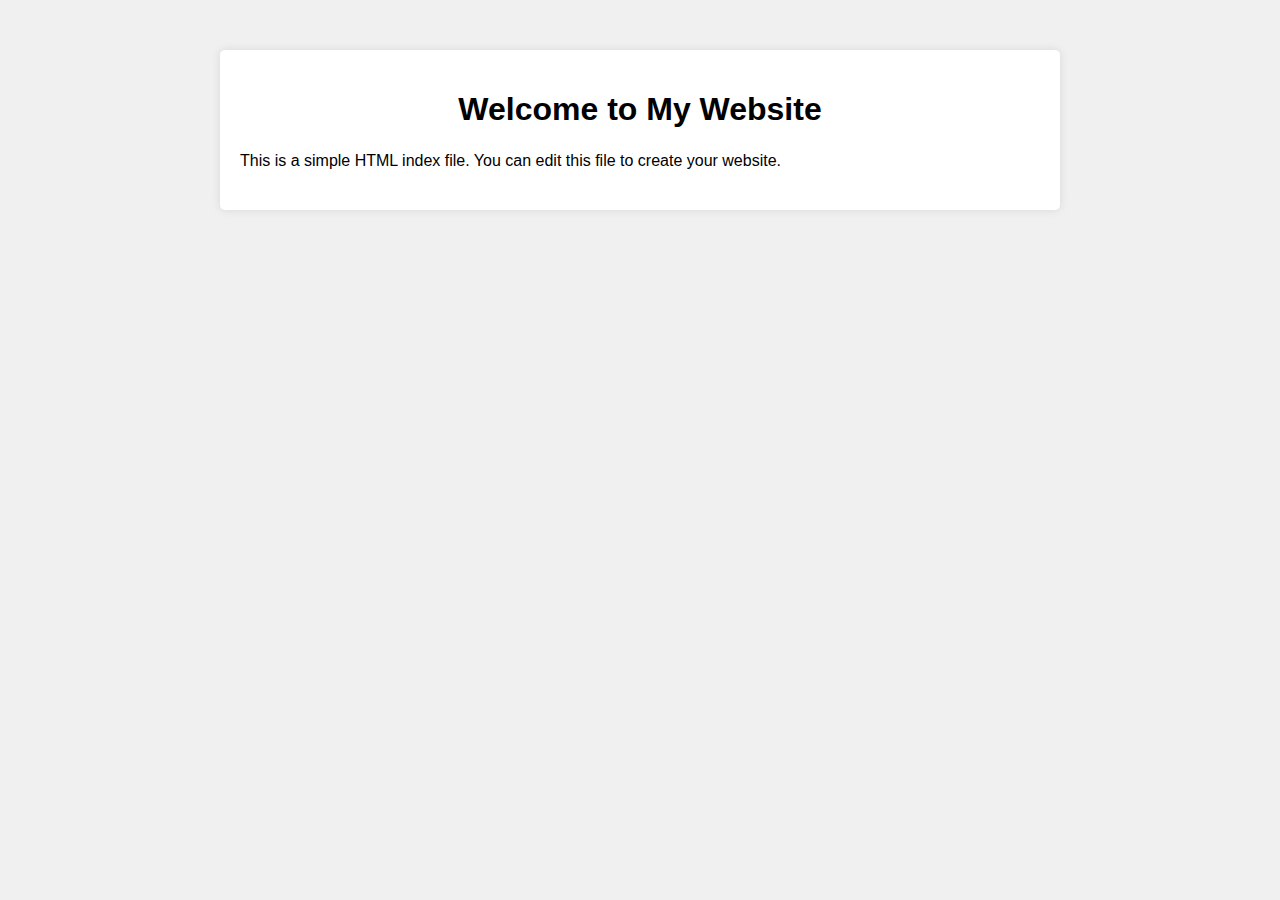
==== index.html @ 4ea258f5 "Create index.html" ====
<!DOCTYPE html>
<html lang="en">
<head>
    <meta charset="UTF-8">
    <meta name="viewport" content="width=device-width, initial-scale=1.0">
    <title>My Website</title>
    <style>
        /* You can add your CSS styles here */
        body {
            font-family: Arial, sans-serif;
            margin: 0;
            padding: 0;
            background-color: #f0f0f0;
        }
        .container {
            max-width: 800px;
            margin: 0 auto;
            padding: 20px;
            background-color: #fff;
            box-shadow: 0 0 10px rgba(0, 0, 0, 0.1);
            border-radius: 5px;
            margin-top: 50px;
        }
        h1 {
            text-align: center;
            margin-bottom: 20px;
        }
        p {
            line-height: 1.6;
        }
    </style>
</head>
<body>

<div class="container">
    <h1>Welcome to My Website</h1>
    <p>This is a simple HTML index file. You can edit this file to create your website.</p>
</div>

</body>
</html>
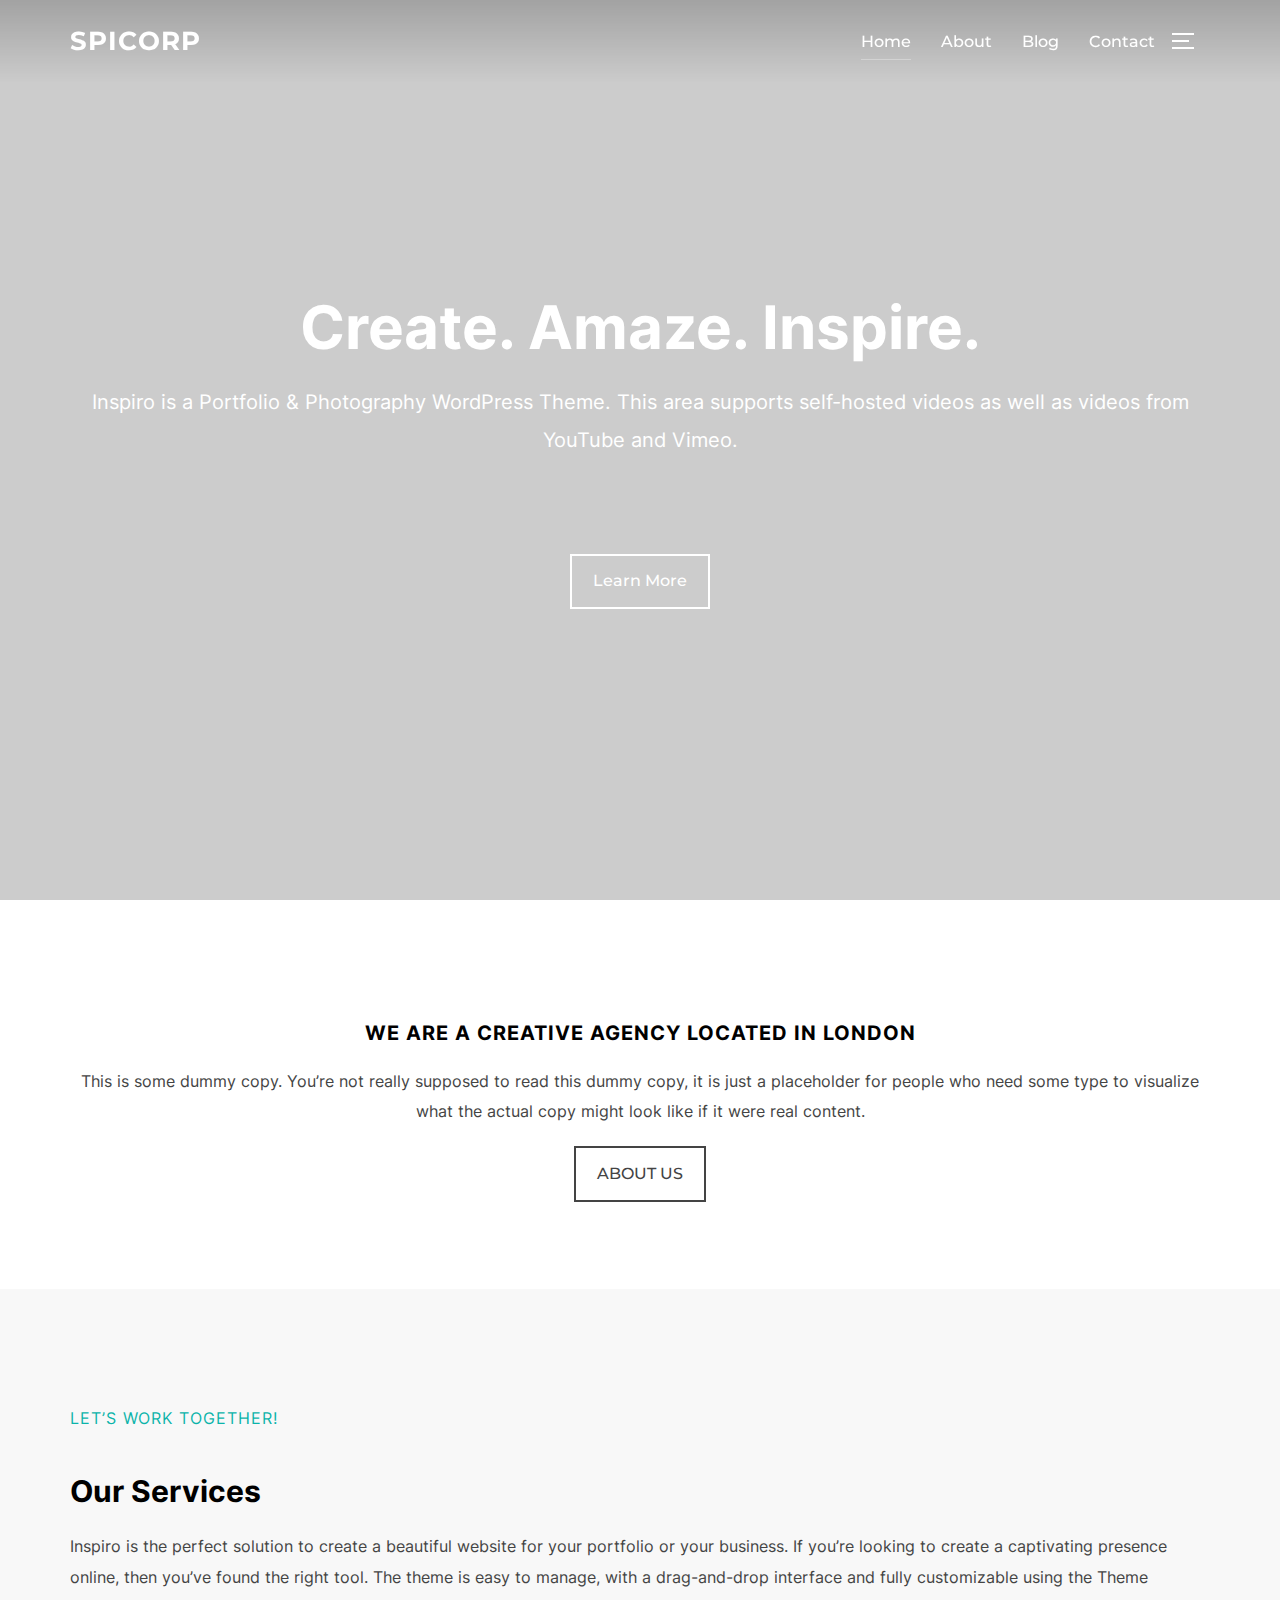
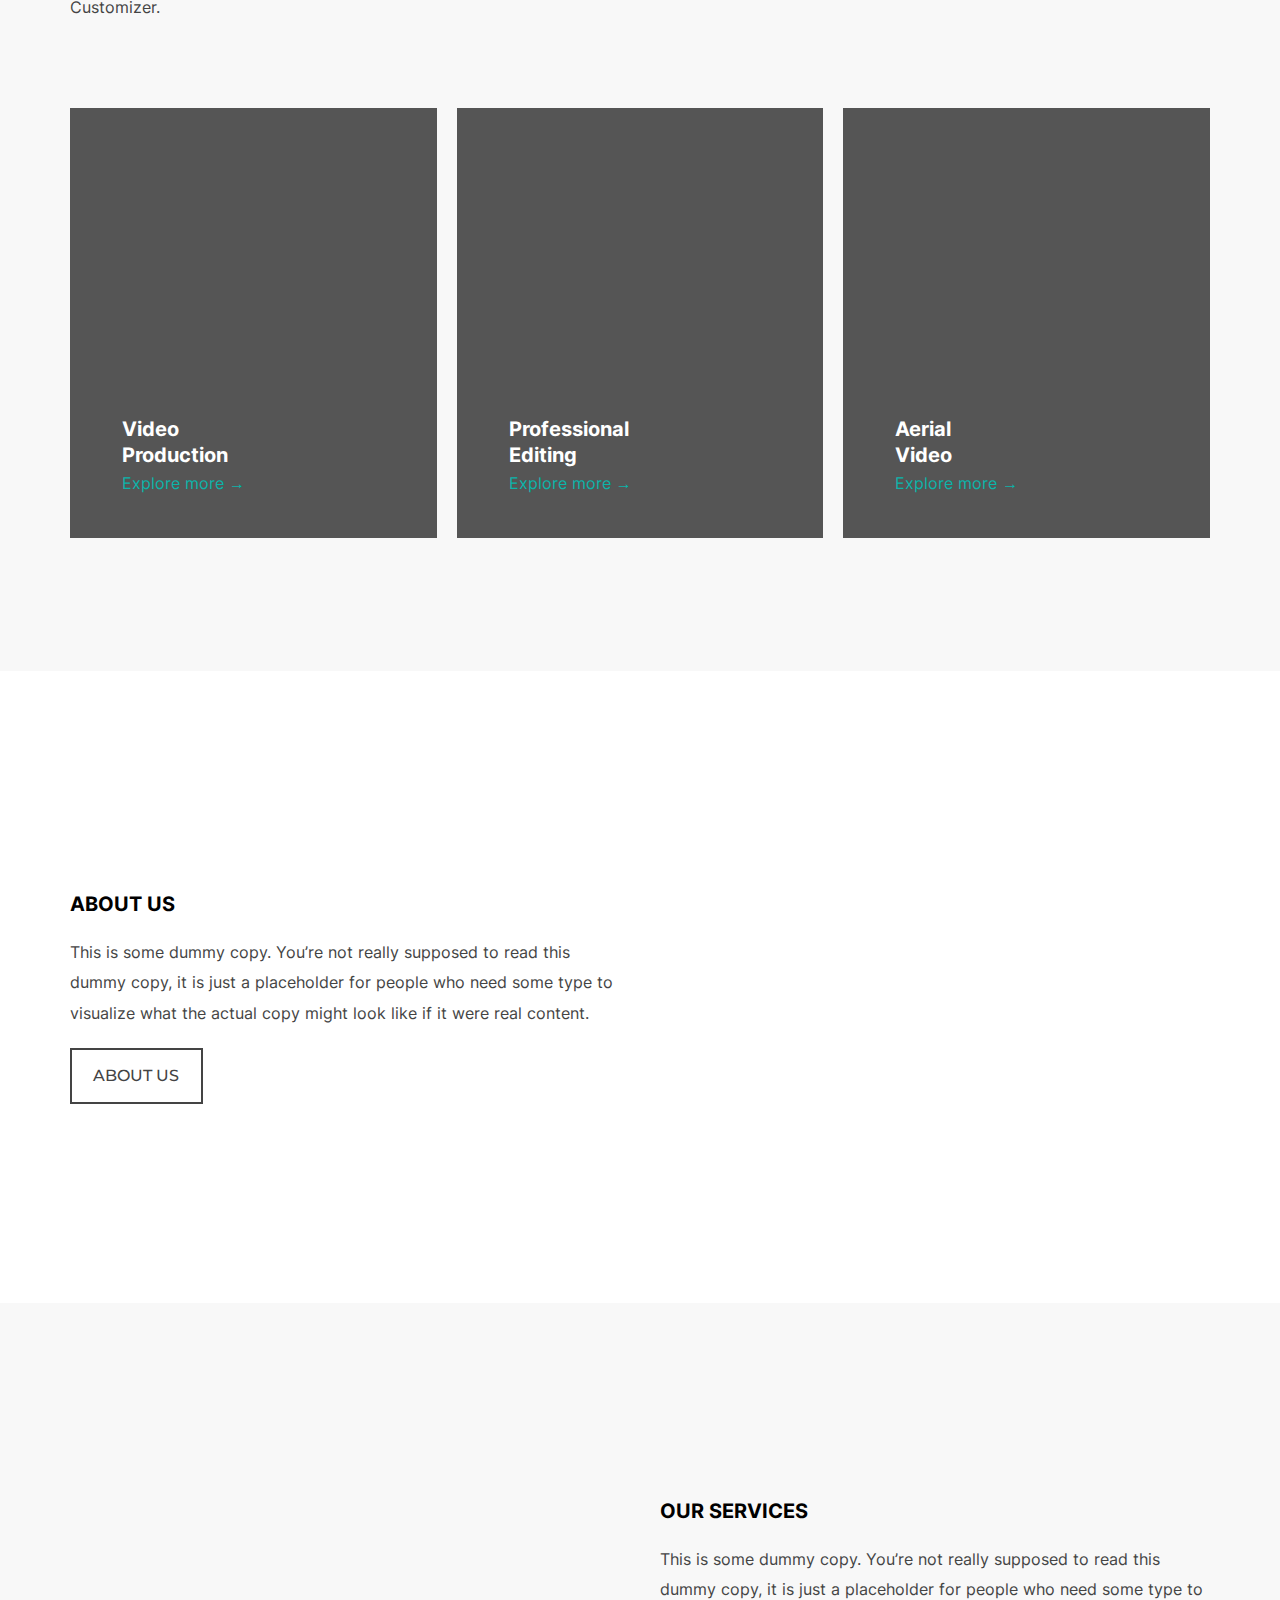
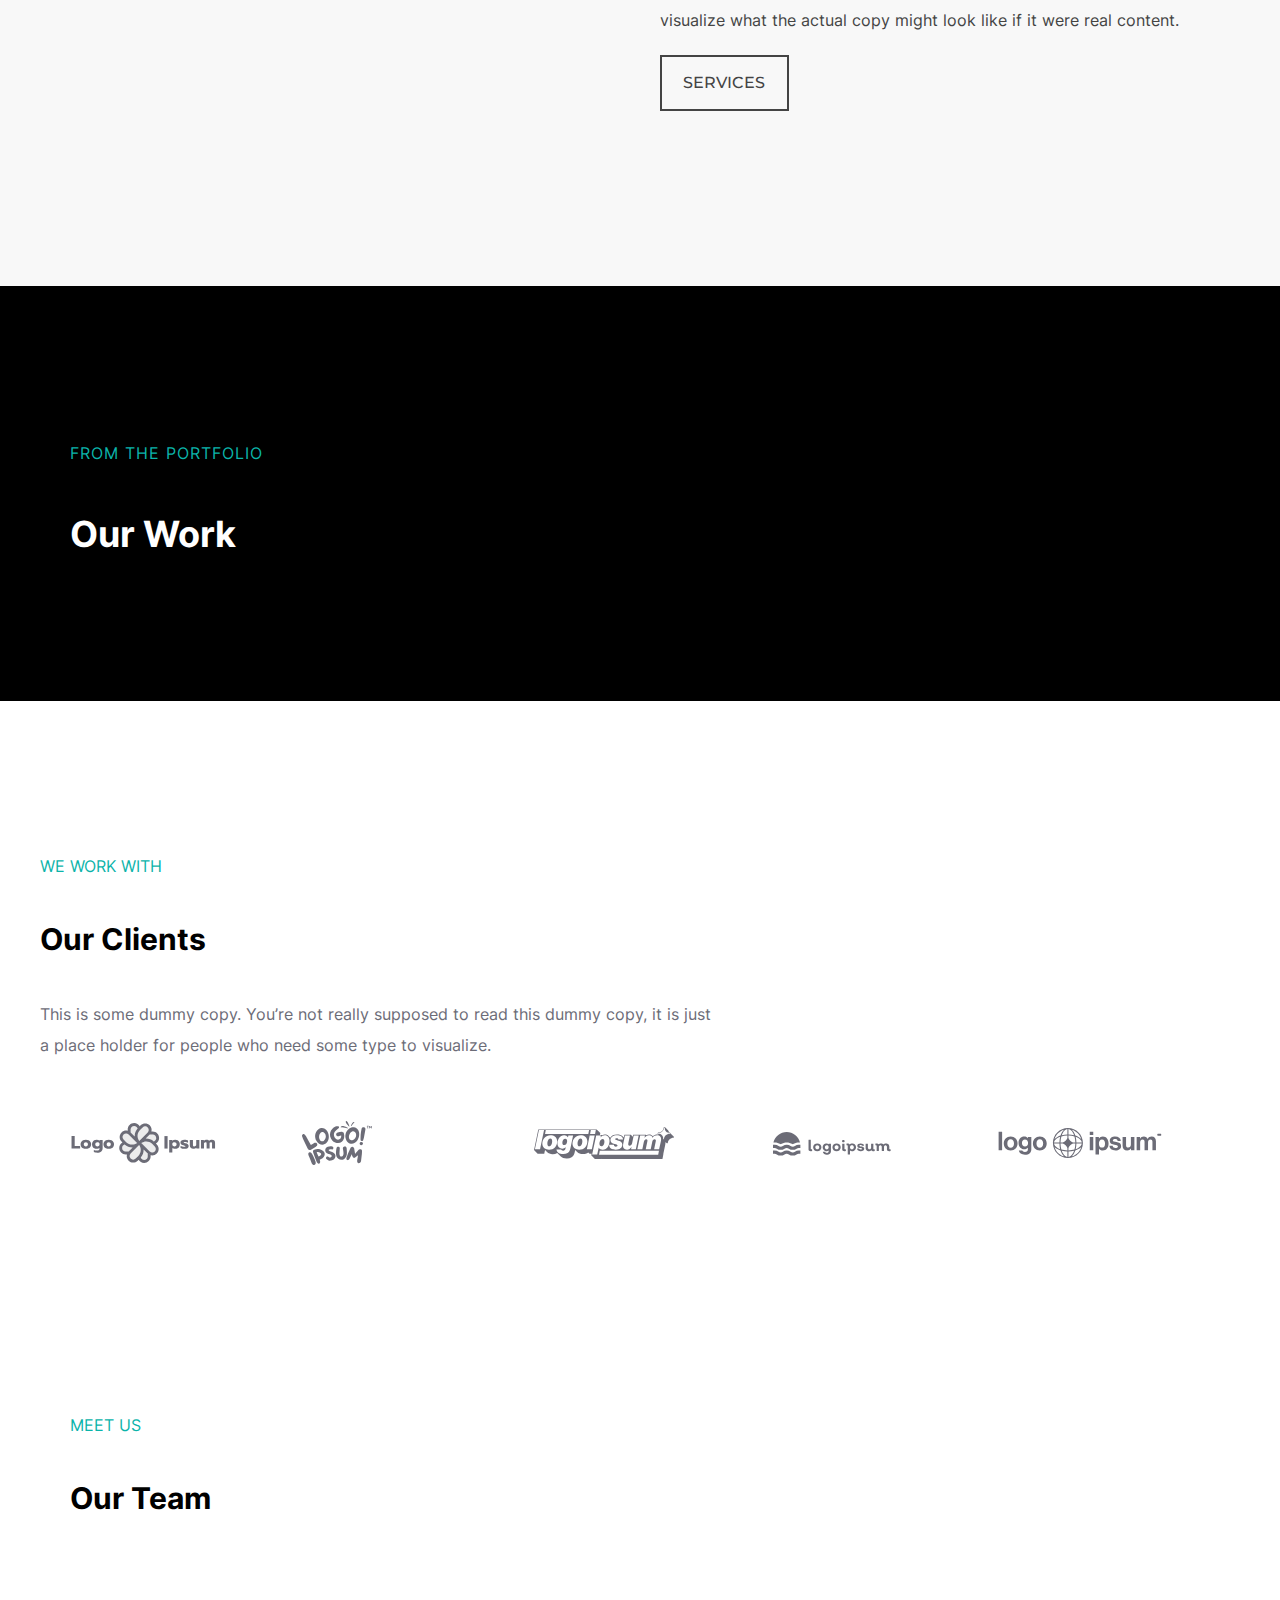
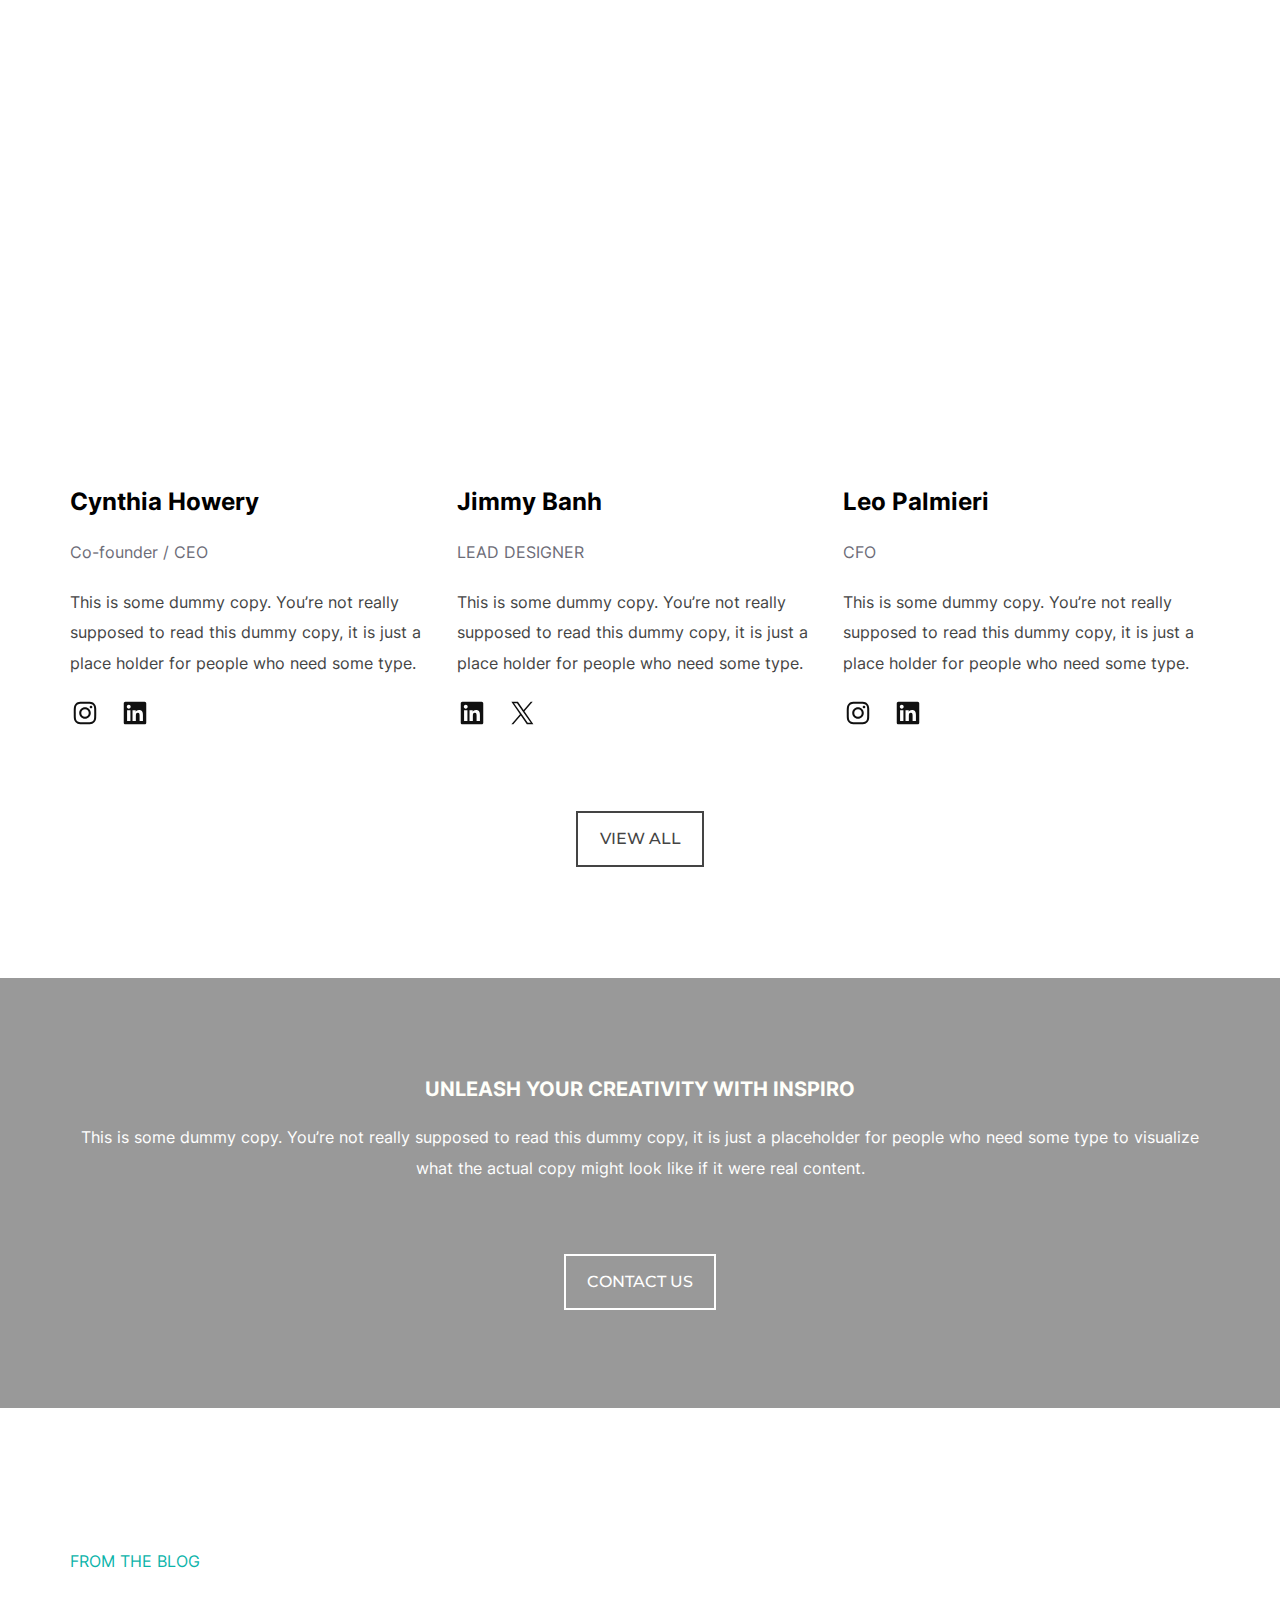
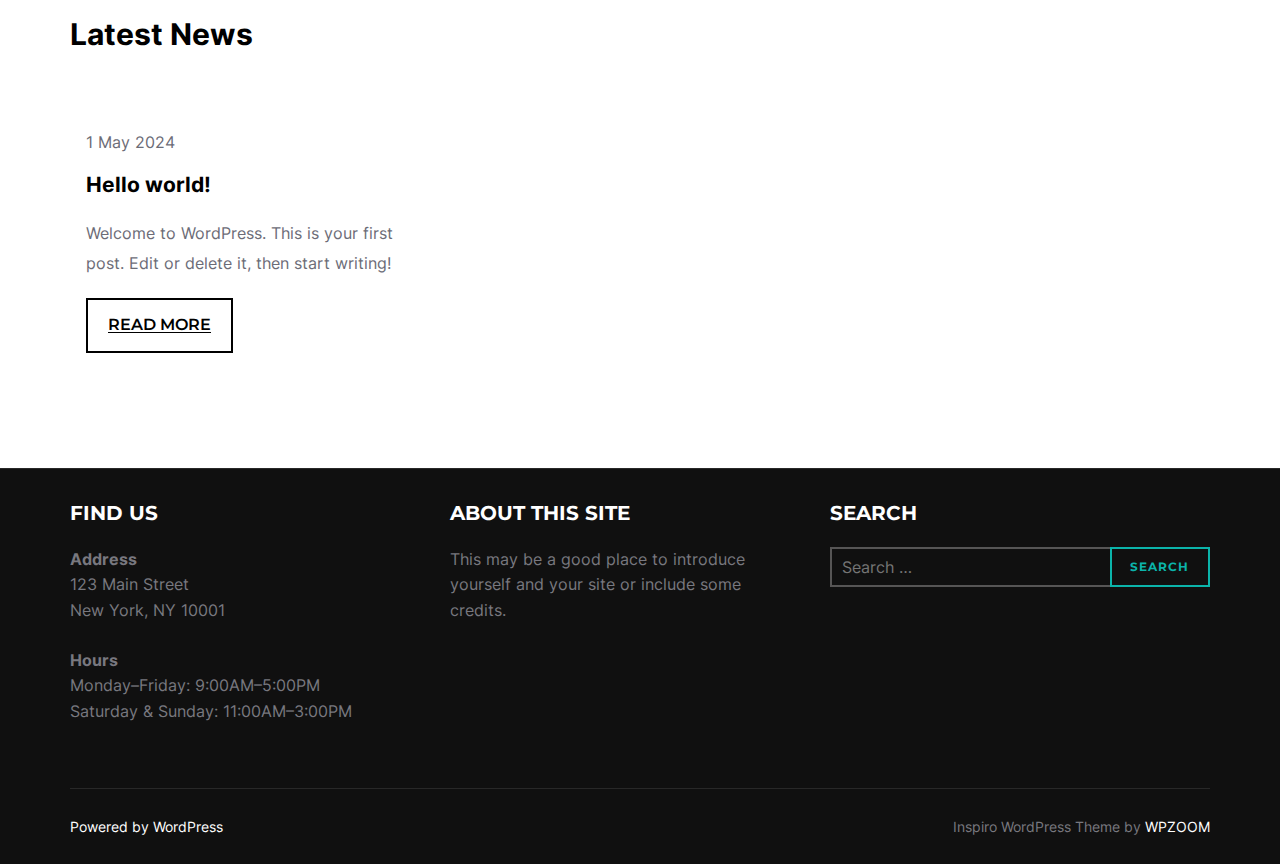
==== commit 4f1f65fb: "test" ====
--- a/index.html
+++ b/index.html
@@ -1,41 +1,827 @@
 <!DOCTYPE html>
-<html lang="en">
+<html lang="en-CA" class="no-js">
 <head>
-    <meta charset="UTF-8">
-    <meta name="viewport" content="width=device-width, initial-scale=1.0">
-    <title>My Website</title>
-    <style>
-        /* You can add your CSS styles here */
-        body {
-            font-family: Arial, sans-serif;
-            margin: 0;
-            padding: 0;
-            background-color: #f0f0f0;
-        }
-        .container {
-            max-width: 800px;
-            margin: 0 auto;
-            padding: 20px;
-            background-color: #fff;
-            box-shadow: 0 0 10px rgba(0, 0, 0, 0.1);
-            border-radius: 5px;
-            margin-top: 50px;
-        }
-        h1 {
-            text-align: center;
-            margin-bottom: 20px;
-        }
-        p {
-            line-height: 1.6;
-        }
-    </style>
+	<meta charset="UTF-8">
+	<meta name="viewport" content="width=device-width, initial-scale=1">
+	<script>(function(html){html.className = html.className.replace(/\bno-js\b/,'js')})(document.documentElement);</script>
+<title>SPICORP</title>
+<meta name="robots" content="max-image-preview:large">
+<link rel="alternate" type="application/rss+xml" title="SPICORP &raquo; Feed" href="https://petergituma.github.io/feed/">
+<link rel="alternate" type="application/rss+xml" title="SPICORP &raquo; Comments Feed" href="https://petergituma.github.io/comments/feed/">
+<script>
+window._wpemojiSettings = {"baseUrl":"https:\/\/s.w.org\/images\/core\/emoji\/15.0.3\/72x72\/","ext":".png","svgUrl":"https:\/\/s.w.org\/images\/core\/emoji\/15.0.3\/svg\/","svgExt":".svg","source":{"concatemoji":"https:\/\/petergituma.github.io\/wp-includes\/js\/wp-emoji-release.min.js?ver=6.5.2"}};
+/*! This file is auto-generated */
+!function(i,n){var o,s,e;function c(e){try{var t={supportTests:e,timestamp:(new Date).valueOf()};sessionStorage.setItem(o,JSON.stringify(t))}catch(e){}}function p(e,t,n){e.clearRect(0,0,e.canvas.width,e.canvas.height),e.fillText(t,0,0);var t=new Uint32Array(e.getImageData(0,0,e.canvas.width,e.canvas.height).data),r=(e.clearRect(0,0,e.canvas.width,e.canvas.height),e.fillText(n,0,0),new Uint32Array(e.getImageData(0,0,e.canvas.width,e.canvas.height).data));return t.every(function(e,t){return e===r[t]})}function u(e,t,n){switch(t){case"flag":return n(e,"🏳️‍⚧️","🏳️​⚧️")?!1:!n(e,"🇺🇳","🇺​🇳")&&!n(e,"🏴󠁧󠁢󠁥󠁮󠁧󠁿","🏴​󠁧​󠁢​󠁥​󠁮​󠁧​󠁿");case"emoji":return!n(e,"🐦‍⬛","🐦​⬛")}return!1}function f(e,t,n){var r="undefined"!=typeof WorkerGlobalScope&&self instanceof WorkerGlobalScope?new OffscreenCanvas(300,150):i.createElement("canvas"),a=r.getContext("2d",{willReadFrequently:!0}),o=(a.textBaseline="top",a.font="600 32px Arial",{});return e.forEach(function(e){o[e]=t(a,e,n)}),o}function t(e){var t=i.createElement("script");t.src=e,t.defer=!0,i.head.appendChild(t)}"undefined"!=typeof Promise&&(o="wpEmojiSettingsSupports",s=["flag","emoji"],n.supports={everything:!0,everythingExceptFlag:!0},e=new Promise(function(e){i.addEventListener("DOMContentLoaded",e,{once:!0})}),new Promise(function(t){var n=function(){try{var e=JSON.parse(sessionStorage.getItem(o));if("object"==typeof e&&"number"==typeof e.timestamp&&(new Date).valueOf()<e.timestamp+604800&&"object"==typeof e.supportTests)return e.supportTests}catch(e){}return null}();if(!n){if("undefined"!=typeof Worker&&"undefined"!=typeof OffscreenCanvas&&"undefined"!=typeof URL&&URL.createObjectURL&&"undefined"!=typeof Blob)try{var e="postMessage("+f.toString()+"("+[JSON.stringify(s),u.toString(),p.toString()].join(",")+"));",r=new Blob([e],{type:"text/javascript"}),a=new Worker(URL.createObjectURL(r),{name:"wpTestEmojiSupports"});return void(a.onmessage=function(e){c(n=e.data),a.terminate(),t(n)})}catch(e){}c(n=f(s,u,p))}t(n)}).then(function(e){for(var t in e)n.supports[t]=e[t],n.supports.everything=n.supports.everything&&n.supports[t],"flag"!==t&&(n.supports.everythingExceptFlag=n.supports.everythingExceptFlag&&n.supports[t]);n.supports.everythingExceptFlag=n.supports.everythingExceptFlag&&!n.supports.flag,n.DOMReady=!1,n.readyCallback=function(){n.DOMReady=!0}}).then(function(){return e}).then(function(){var e;n.supports.everything||(n.readyCallback(),(e=n.source||{}).concatemoji?t(e.concatemoji):e.wpemoji&&e.twemoji&&(t(e.twemoji),t(e.wpemoji)))}))}((window,document),window._wpemojiSettings);
+</script>
+<style id="wp-emoji-styles-inline-css">img.wp-smiley, img.emoji {
+		display: inline !important;
+		border: none !important;
+		box-shadow: none !important;
+		height: 1em !important;
+		width: 1em !important;
+		margin: 0 0.07em !important;
+		vertical-align: -0.1em !important;
+		background: none !important;
+		padding: 0 !important;
+	}</style>
+<link rel="stylesheet" id="wp-block-library-css" href="https://petergituma.github.io/wp-includes/css/dist/block-library/style.min.css?ver=6.5.2" media="all">
+<style id="wp-block-library-theme-inline-css">.wp-block-audio figcaption{color:#555;font-size:13px;text-align:center}.is-dark-theme .wp-block-audio figcaption{color:#ffffffa6}.wp-block-audio{margin:0 0 1em}.wp-block-code{border:1px solid #ccc;border-radius:4px;font-family:Menlo,Consolas,monaco,monospace;padding:.8em 1em}.wp-block-embed figcaption{color:#555;font-size:13px;text-align:center}.is-dark-theme .wp-block-embed figcaption{color:#ffffffa6}.wp-block-embed{margin:0 0 1em}.blocks-gallery-caption{color:#555;font-size:13px;text-align:center}.is-dark-theme .blocks-gallery-caption{color:#ffffffa6}.wp-block-image figcaption{color:#555;font-size:13px;text-align:center}.is-dark-theme .wp-block-image figcaption{color:#ffffffa6}.wp-block-image{margin:0 0 1em}.wp-block-pullquote{border-bottom:4px solid;border-top:4px solid;color:currentColor;margin-bottom:1.75em}.wp-block-pullquote cite,.wp-block-pullquote footer,.wp-block-pullquote__citation{color:currentColor;font-size:.8125em;font-style:normal;text-transform:uppercase}.wp-block-quote{border-left:.25em solid;margin:0 0 1.75em;padding-left:1em}.wp-block-quote cite,.wp-block-quote footer{color:currentColor;font-size:.8125em;font-style:normal;position:relative}.wp-block-quote.has-text-align-right{border-left:none;border-right:.25em solid;padding-left:0;padding-right:1em}.wp-block-quote.has-text-align-center{border:none;padding-left:0}.wp-block-quote.is-large,.wp-block-quote.is-style-large,.wp-block-quote.is-style-plain{border:none}.wp-block-search .wp-block-search__label{font-weight:700}.wp-block-search__button{border:1px solid #ccc;padding:.375em .625em}:where(.wp-block-group.has-background){padding:1.25em 2.375em}.wp-block-separator.has-css-opacity{opacity:.4}.wp-block-separator{border:none;border-bottom:2px solid;margin-left:auto;margin-right:auto}.wp-block-separator.has-alpha-channel-opacity{opacity:1}.wp-block-separator:not(.is-style-wide):not(.is-style-dots){width:100px}.wp-block-separator.has-background:not(.is-style-dots){border-bottom:none;height:1px}.wp-block-separator.has-background:not(.is-style-wide):not(.is-style-dots){height:2px}.wp-block-table{margin:0 0 1em}.wp-block-table td,.wp-block-table th{word-break:normal}.wp-block-table figcaption{color:#555;font-size:13px;text-align:center}.is-dark-theme .wp-block-table figcaption{color:#ffffffa6}.wp-block-video figcaption{color:#555;font-size:13px;text-align:center}.is-dark-theme .wp-block-video figcaption{color:#ffffffa6}.wp-block-video{margin:0 0 1em}.wp-block-template-part.has-background{margin-bottom:0;margin-top:0;padding:1.25em 2.375em}</style>
+<style id="global-styles-inline-css">body{--wp--preset--color--black: #000000;--wp--preset--color--cyan-bluish-gray: #abb8c3;--wp--preset--color--white: #ffffff;--wp--preset--color--pale-pink: #f78da7;--wp--preset--color--vivid-red: #cf2e2e;--wp--preset--color--luminous-vivid-orange: #ff6900;--wp--preset--color--luminous-vivid-amber: #fcb900;--wp--preset--color--light-green-cyan: #7bdcb5;--wp--preset--color--vivid-green-cyan: #00d084;--wp--preset--color--pale-cyan-blue: #8ed1fc;--wp--preset--color--vivid-cyan-blue: #0693e3;--wp--preset--color--vivid-purple: #9b51e0;--wp--preset--color--primary: #101010;--wp--preset--color--secondary: #0bb4aa;--wp--preset--color--header-footer: #101010;--wp--preset--color--tertiary: #6C6C77;--wp--preset--color--lightgrey: #D9D9D9;--wp--preset--color--foreground: #000;--wp--preset--color--background: #f9fafd;--wp--preset--color--light-background: #ffffff;--wp--preset--gradient--vivid-cyan-blue-to-vivid-purple: linear-gradient(135deg,rgba(6,147,227,1) 0%,rgb(155,81,224) 100%);--wp--preset--gradient--light-green-cyan-to-vivid-green-cyan: linear-gradient(135deg,rgb(122,220,180) 0%,rgb(0,208,130) 100%);--wp--preset--gradient--luminous-vivid-amber-to-luminous-vivid-orange: linear-gradient(135deg,rgba(252,185,0,1) 0%,rgba(255,105,0,1) 100%);--wp--preset--gradient--luminous-vivid-orange-to-vivid-red: linear-gradient(135deg,rgba(255,105,0,1) 0%,rgb(207,46,46) 100%);--wp--preset--gradient--very-light-gray-to-cyan-bluish-gray: linear-gradient(135deg,rgb(238,238,238) 0%,rgb(169,184,195) 100%);--wp--preset--gradient--cool-to-warm-spectrum: linear-gradient(135deg,rgb(74,234,220) 0%,rgb(151,120,209) 20%,rgb(207,42,186) 40%,rgb(238,44,130) 60%,rgb(251,105,98) 80%,rgb(254,248,76) 100%);--wp--preset--gradient--blush-light-purple: linear-gradient(135deg,rgb(255,206,236) 0%,rgb(152,150,240) 100%);--wp--preset--gradient--blush-bordeaux: linear-gradient(135deg,rgb(254,205,165) 0%,rgb(254,45,45) 50%,rgb(107,0,62) 100%);--wp--preset--gradient--luminous-dusk: linear-gradient(135deg,rgb(255,203,112) 0%,rgb(199,81,192) 50%,rgb(65,88,208) 100%);--wp--preset--gradient--pale-ocean: linear-gradient(135deg,rgb(255,245,203) 0%,rgb(182,227,212) 50%,rgb(51,167,181) 100%);--wp--preset--gradient--electric-grass: linear-gradient(135deg,rgb(202,248,128) 0%,rgb(113,206,126) 100%);--wp--preset--gradient--midnight: linear-gradient(135deg,rgb(2,3,129) 0%,rgb(40,116,252) 100%);--wp--preset--gradient--black-primary: linear-gradient(180deg, var(--wp--preset--color--secondary) 0%, var(--wp--preset--color--secondary) 73%, var(--wp--preset--color--background) 73%, var(--wp--preset--color--background) 100%);--wp--preset--gradient--black-secondary: linear-gradient(135deg,rgba(0,0,0,1) 50%,var(--wp--preset--color--tertiary) 100%);--wp--preset--font-size--small: clamp(14px, 0.875rem + ((1vw - 3.2px) * 0.208), 16px);--wp--preset--font-size--medium: clamp(16px, 1rem + ((1vw - 3.2px) * 0.417), 20px);--wp--preset--font-size--large: clamp(22px, 1.375rem + ((1vw - 3.2px) * 1.458), 36px);--wp--preset--font-size--x-large: clamp(30px, 1.875rem + ((1vw - 3.2px) * 2.083), 50px);--wp--preset--font-size--x-small: clamp(14px, 0.875rem + ((1vw - 3.2px) * 1), 14px);--wp--preset--font-size--max-36: clamp(24px, 1.5rem + ((1vw - 3.2px) * 1.25), 36px);--wp--preset--font-size--max-48: clamp(26px, 1.625rem + ((1vw - 3.2px) * 2.292), 48px);--wp--preset--font-size--max-60: clamp(30px, 1.875rem + ((1vw - 3.2px) * 3.125), 60px);--wp--preset--font-size--max-72: clamp(38px, 2.375rem + ((1vw - 3.2px) * 3.542), 72px);--wp--preset--spacing--20: 0.44rem;--wp--preset--spacing--30: 0.67rem;--wp--preset--spacing--40: 1rem;--wp--preset--spacing--50: 1.5rem;--wp--preset--spacing--60: 2.25rem;--wp--preset--spacing--70: 3.38rem;--wp--preset--spacing--80: 5.06rem;--wp--preset--spacing--x-small: 20px;--wp--preset--spacing--small: 40px;--wp--preset--spacing--medium: 60px;--wp--preset--spacing--large: 80px;--wp--preset--spacing--x-large: 100px;--wp--preset--shadow--natural: 6px 6px 9px rgba(0, 0, 0, 0.2);--wp--preset--shadow--deep: 12px 12px 50px rgba(0, 0, 0, 0.4);--wp--preset--shadow--sharp: 6px 6px 0px rgba(0, 0, 0, 0.2);--wp--preset--shadow--outlined: 6px 6px 0px -3px rgba(255, 255, 255, 1), 6px 6px rgba(0, 0, 0, 1);--wp--preset--shadow--crisp: 6px 6px 0px rgba(0, 0, 0, 1);--wp--custom--font-weight--black: 900;--wp--custom--font-weight--bold: 700;--wp--custom--font-weight--extra-bold: 800;--wp--custom--font-weight--light: 300;--wp--custom--font-weight--medium: 500;--wp--custom--font-weight--regular: 400;--wp--custom--font-weight--semi-bold: 600;--wp--custom--line-height--body: 1.75;--wp--custom--line-height--heading: 1.1;--wp--custom--line-height--medium: 1.5;--wp--custom--line-height--one: 1;--wp--custom--spacing--outer: 30px;}body { margin: 0;--wp--style--global--content-size: 1140px;--wp--style--global--wide-size: 1280px; }.wp-site-blocks { padding-top: var(--wp--style--root--padding-top); padding-bottom: var(--wp--style--root--padding-bottom); }.has-global-padding { padding-right: var(--wp--style--root--padding-right); padding-left: var(--wp--style--root--padding-left); }.has-global-padding :where(.has-global-padding:not(.wp-block-block)) { padding-right: 0; padding-left: 0; }.has-global-padding > .alignfull { margin-right: calc(var(--wp--style--root--padding-right) * -1); margin-left: calc(var(--wp--style--root--padding-left) * -1); }.has-global-padding :where(.has-global-padding:not(.wp-block-block)) > .alignfull { margin-right: 0; margin-left: 0; }.has-global-padding > .alignfull:where(:not(.has-global-padding):not(.is-layout-flex):not(.is-layout-grid)) > :where([class*="wp-block-"]:not(.alignfull):not([class*="__"]),p,h1,h2,h3,h4,h5,h6,ul,ol) { padding-right: var(--wp--style--root--padding-right); padding-left: var(--wp--style--root--padding-left); }.has-global-padding :where(.has-global-padding) > .alignfull:where(:not(.has-global-padding)) > :where([class*="wp-block-"]:not(.alignfull):not([class*="__"]),p,h1,h2,h3,h4,h5,h6,ul,ol) { padding-right: 0; padding-left: 0; }.wp-site-blocks > .alignleft { float: left; margin-right: 2em; }.wp-site-blocks > .alignright { float: right; margin-left: 2em; }.wp-site-blocks > .aligncenter { justify-content: center; margin-left: auto; margin-right: auto; }:where(.wp-site-blocks) > * { margin-block-start: 20px; margin-block-end: 0; }:where(.wp-site-blocks) > :first-child:first-child { margin-block-start: 0; }:where(.wp-site-blocks) > :last-child:last-child { margin-block-end: 0; }body { --wp--style--block-gap: 20px; }:where(body .is-layout-flow)  > :first-child:first-child{margin-block-start: 0;}:where(body .is-layout-flow)  > :last-child:last-child{margin-block-end: 0;}:where(body .is-layout-flow)  > *{margin-block-start: 20px;margin-block-end: 0;}:where(body .is-layout-constrained)  > :first-child:first-child{margin-block-start: 0;}:where(body .is-layout-constrained)  > :last-child:last-child{margin-block-end: 0;}:where(body .is-layout-constrained)  > *{margin-block-start: 20px;margin-block-end: 0;}:where(body .is-layout-flex) {gap: 20px;}:where(body .is-layout-grid) {gap: 20px;}body .is-layout-flow > .alignleft{float: left;margin-inline-start: 0;margin-inline-end: 2em;}body .is-layout-flow > .alignright{float: right;margin-inline-start: 2em;margin-inline-end: 0;}body .is-layout-flow > .aligncenter{margin-left: auto !important;margin-right: auto !important;}body .is-layout-constrained > .alignleft{float: left;margin-inline-start: 0;margin-inline-end: 2em;}body .is-layout-constrained > .alignright{float: right;margin-inline-start: 2em;margin-inline-end: 0;}body .is-layout-constrained > .aligncenter{margin-left: auto !important;margin-right: auto !important;}body .is-layout-constrained > :where(:not(.alignleft):not(.alignright):not(.alignfull)){max-width: var(--wp--style--global--content-size);margin-left: auto !important;margin-right: auto !important;}body .is-layout-constrained > .alignwide{max-width: var(--wp--style--global--wide-size);}body .is-layout-flex{display: flex;}body .is-layout-flex{flex-wrap: wrap;align-items: center;}body .is-layout-flex > *{margin: 0;}body .is-layout-grid{display: grid;}body .is-layout-grid > *{margin: 0;}body{font-size: var(--wp--preset--font-size--small);font-weight: var(--wp--custom--font-weight--regular);line-height: var(--wp--custom--line-height--body);--wp--style--root--padding-top: 0px;--wp--style--root--padding-right: 0px;--wp--style--root--padding-bottom: 0px;--wp--style--root--padding-left: 0px;}a:where(:not(.wp-element-button)){color: var(--wp--preset--color--primary);text-decoration: underline;}.wp-element-button, .wp-block-button__link{background-color: #32373c;border-radius: 0;border-width: 0;color: #fff;font-family: inherit;font-size: inherit;line-height: inherit;padding-top: 10px;padding-right: 25px;padding-bottom: 10px;padding-left: 25px;text-decoration: none;}.has-black-color{color: var(--wp--preset--color--black) !important;}.has-cyan-bluish-gray-color{color: var(--wp--preset--color--cyan-bluish-gray) !important;}.has-white-color{color: var(--wp--preset--color--white) !important;}.has-pale-pink-color{color: var(--wp--preset--color--pale-pink) !important;}.has-vivid-red-color{color: var(--wp--preset--color--vivid-red) !important;}.has-luminous-vivid-orange-color{color: var(--wp--preset--color--luminous-vivid-orange) !important;}.has-luminous-vivid-amber-color{color: var(--wp--preset--color--luminous-vivid-amber) !important;}.has-light-green-cyan-color{color: var(--wp--preset--color--light-green-cyan) !important;}.has-vivid-green-cyan-color{color: var(--wp--preset--color--vivid-green-cyan) !important;}.has-pale-cyan-blue-color{color: var(--wp--preset--color--pale-cyan-blue) !important;}.has-vivid-cyan-blue-color{color: var(--wp--preset--color--vivid-cyan-blue) !important;}.has-vivid-purple-color{color: var(--wp--preset--color--vivid-purple) !important;}.has-primary-color{color: var(--wp--preset--color--primary) !important;}.has-secondary-color{color: var(--wp--preset--color--secondary) !important;}.has-header-footer-color{color: var(--wp--preset--color--header-footer) !important;}.has-tertiary-color{color: var(--wp--preset--color--tertiary) !important;}.has-lightgrey-color{color: var(--wp--preset--color--lightgrey) !important;}.has-foreground-color{color: var(--wp--preset--color--foreground) !important;}.has-background-color{color: var(--wp--preset--color--background) !important;}.has-light-background-color{color: var(--wp--preset--color--light-background) !important;}.has-black-background-color{background-color: var(--wp--preset--color--black) !important;}.has-cyan-bluish-gray-background-color{background-color: var(--wp--preset--color--cyan-bluish-gray) !important;}.has-white-background-color{background-color: var(--wp--preset--color--white) !important;}.has-pale-pink-background-color{background-color: var(--wp--preset--color--pale-pink) !important;}.has-vivid-red-background-color{background-color: var(--wp--preset--color--vivid-red) !important;}.has-luminous-vivid-orange-background-color{background-color: var(--wp--preset--color--luminous-vivid-orange) !important;}.has-luminous-vivid-amber-background-color{background-color: var(--wp--preset--color--luminous-vivid-amber) !important;}.has-light-green-cyan-background-color{background-color: var(--wp--preset--color--light-green-cyan) !important;}.has-vivid-green-cyan-background-color{background-color: var(--wp--preset--color--vivid-green-cyan) !important;}.has-pale-cyan-blue-background-color{background-color: var(--wp--preset--color--pale-cyan-blue) !important;}.has-vivid-cyan-blue-background-color{background-color: var(--wp--preset--color--vivid-cyan-blue) !important;}.has-vivid-purple-background-color{background-color: var(--wp--preset--color--vivid-purple) !important;}.has-primary-background-color{background-color: var(--wp--preset--color--primary) !important;}.has-secondary-background-color{background-color: var(--wp--preset--color--secondary) !important;}.has-header-footer-background-color{background-color: var(--wp--preset--color--header-footer) !important;}.has-tertiary-background-color{background-color: var(--wp--preset--color--tertiary) !important;}.has-lightgrey-background-color{background-color: var(--wp--preset--color--lightgrey) !important;}.has-foreground-background-color{background-color: var(--wp--preset--color--foreground) !important;}.has-background-background-color{background-color: var(--wp--preset--color--background) !important;}.has-light-background-background-color{background-color: var(--wp--preset--color--light-background) !important;}.has-black-border-color{border-color: var(--wp--preset--color--black) !important;}.has-cyan-bluish-gray-border-color{border-color: var(--wp--preset--color--cyan-bluish-gray) !important;}.has-white-border-color{border-color: var(--wp--preset--color--white) !important;}.has-pale-pink-border-color{border-color: var(--wp--preset--color--pale-pink) !important;}.has-vivid-red-border-color{border-color: var(--wp--preset--color--vivid-red) !important;}.has-luminous-vivid-orange-border-color{border-color: var(--wp--preset--color--luminous-vivid-orange) !important;}.has-luminous-vivid-amber-border-color{border-color: var(--wp--preset--color--luminous-vivid-amber) !important;}.has-light-green-cyan-border-color{border-color: var(--wp--preset--color--light-green-cyan) !important;}.has-vivid-green-cyan-border-color{border-color: var(--wp--preset--color--vivid-green-cyan) !important;}.has-pale-cyan-blue-border-color{border-color: var(--wp--preset--color--pale-cyan-blue) !important;}.has-vivid-cyan-blue-border-color{border-color: var(--wp--preset--color--vivid-cyan-blue) !important;}.has-vivid-purple-border-color{border-color: var(--wp--preset--color--vivid-purple) !important;}.has-primary-border-color{border-color: var(--wp--preset--color--primary) !important;}.has-secondary-border-color{border-color: var(--wp--preset--color--secondary) !important;}.has-header-footer-border-color{border-color: var(--wp--preset--color--header-footer) !important;}.has-tertiary-border-color{border-color: var(--wp--preset--color--tertiary) !important;}.has-lightgrey-border-color{border-color: var(--wp--preset--color--lightgrey) !important;}.has-foreground-border-color{border-color: var(--wp--preset--color--foreground) !important;}.has-background-border-color{border-color: var(--wp--preset--color--background) !important;}.has-light-background-border-color{border-color: var(--wp--preset--color--light-background) !important;}.has-vivid-cyan-blue-to-vivid-purple-gradient-background{background: var(--wp--preset--gradient--vivid-cyan-blue-to-vivid-purple) !important;}.has-light-green-cyan-to-vivid-green-cyan-gradient-background{background: var(--wp--preset--gradient--light-green-cyan-to-vivid-green-cyan) !important;}.has-luminous-vivid-amber-to-luminous-vivid-orange-gradient-background{background: var(--wp--preset--gradient--luminous-vivid-amber-to-luminous-vivid-orange) !important;}.has-luminous-vivid-orange-to-vivid-red-gradient-background{background: var(--wp--preset--gradient--luminous-vivid-orange-to-vivid-red) !important;}.has-very-light-gray-to-cyan-bluish-gray-gradient-background{background: var(--wp--preset--gradient--very-light-gray-to-cyan-bluish-gray) !important;}.has-cool-to-warm-spectrum-gradient-background{background: var(--wp--preset--gradient--cool-to-warm-spectrum) !important;}.has-blush-light-purple-gradient-background{background: var(--wp--preset--gradient--blush-light-purple) !important;}.has-blush-bordeaux-gradient-background{background: var(--wp--preset--gradient--blush-bordeaux) !important;}.has-luminous-dusk-gradient-background{background: var(--wp--preset--gradient--luminous-dusk) !important;}.has-pale-ocean-gradient-background{background: var(--wp--preset--gradient--pale-ocean) !important;}.has-electric-grass-gradient-background{background: var(--wp--preset--gradient--electric-grass) !important;}.has-midnight-gradient-background{background: var(--wp--preset--gradient--midnight) !important;}.has-black-primary-gradient-background{background: var(--wp--preset--gradient--black-primary) !important;}.has-black-secondary-gradient-background{background: var(--wp--preset--gradient--black-secondary) !important;}.has-small-font-size{font-size: var(--wp--preset--font-size--small) !important;}.has-medium-font-size{font-size: var(--wp--preset--font-size--medium) !important;}.has-large-font-size{font-size: var(--wp--preset--font-size--large) !important;}.has-x-large-font-size{font-size: var(--wp--preset--font-size--x-large) !important;}.has-x-small-font-size{font-size: var(--wp--preset--font-size--x-small) !important;}.has-max-36-font-size{font-size: var(--wp--preset--font-size--max-36) !important;}.has-max-48-font-size{font-size: var(--wp--preset--font-size--max-48) !important;}.has-max-60-font-size{font-size: var(--wp--preset--font-size--max-60) !important;}.has-max-72-font-size{font-size: var(--wp--preset--font-size--max-72) !important;}
+.wp-block-navigation a:where(:not(.wp-element-button)){color: inherit;}
+.wp-block-columns{border-radius: 4px;border-width: 0;margin-bottom: 0px;}
+.wp-block-pullquote{font-size: clamp(0.984em, 0.984rem + ((1vw - 0.2em) * 0.86), 1.5em);line-height: 1.6;}
+.wp-block-button .wp-block-button__link{background-color: var(--wp--preset--color--primary);}
+.wp-block-buttons-is-layout-flow > :first-child:first-child{margin-block-start: 0;}.wp-block-buttons-is-layout-flow > :last-child:last-child{margin-block-end: 0;}.wp-block-buttons-is-layout-flow > *{margin-block-start: 10px;margin-block-end: 0;}.wp-block-buttons-is-layout-constrained > :first-child:first-child{margin-block-start: 0;}.wp-block-buttons-is-layout-constrained > :last-child:last-child{margin-block-end: 0;}.wp-block-buttons-is-layout-constrained > *{margin-block-start: 10px;margin-block-end: 0;}.wp-block-buttons-is-layout-flex{gap: 10px;}.wp-block-buttons-is-layout-grid{gap: 10px;}
+.wp-block-column{border-radius: 4px;border-width: 0;margin-bottom: 0px;}
+.wp-block-cover{padding-top: 30px;padding-right: 30px;padding-bottom: 30px;padding-left: 30px;}
+.wp-block-group{padding: 0px;}
+.wp-block-spacer{margin-top: 0 !important;}</style>
+<link rel="stylesheet" id="inspiro-google-fonts-css" href="https://petergituma.github.io/wp-content/fonts/bb31ec9d16e1c0b5b3624a9d058dd4f3.css?ver=1.8.7" media="all">
+<link rel="stylesheet" id="inspiro-style-css" href="https://petergituma.github.io/wp-content/themes/inspiro/assets/css/minified/style.min.css?ver=1.8.7" media="all">
+<style id="inspiro-style-inline-css">body, button, input, select, textarea {
+font-family: 'Inter', sans-serif;
+font-weight: 400;
+}
+@media screen and (min-width: 782px) {
+body, button, input, select, textarea {
+font-size: 16px;
+line-height: 1.8;
+} }
+body:not(.wp-custom-logo) a.custom-logo-text {
+font-family: 'Montserrat', sans-serif;
+font-weight: 700;
+text-transform: uppercase;
+}
+@media screen and (min-width: 782px) {
+body:not(.wp-custom-logo) a.custom-logo-text {
+font-size: 26px;
+line-height: 1.8;
+} }
+h1, h2, h3, h4, h5, h6, .home.blog .entry-title, .page .entry-title, .page-title, #comments>h3, #respond>h3 {
+font-weight: 700;
+line-height: 1.4;
+}
+.site-title {
+font-family: 'Inter', sans-serif;
+font-weight: 700;
+line-height: 1.25;
+}
+@media screen and (min-width: 782px) {
+.site-title {
+font-size: 80px;
+} }
+.site-description {
+font-family: 'Inter', sans-serif;
+line-height: 1.8;
+}
+@media screen and (min-width: 782px) {
+.site-description {
+font-size: 20px;
+} }
+.custom-header-button {
+font-family: 'Inter', sans-serif;
+line-height: 1.8;
+}
+@media screen and (min-width: 782px) {
+.custom-header-button {
+font-size: 16px;
+} }
+.navbar-nav a {
+font-family: 'Montserrat', sans-serif;
+font-weight: 500;
+line-height: 1.8;
+}
+@media screen and (min-width: 782px) {
+.navbar-nav a {
+font-size: 16px;
+} }
+@media screen and (max-width: 64em) {
+.navbar-nav li a {
+font-family: 'Montserrat', sans-serif;
+font-size: 16px;
+font-weight: 600;
+text-transform: uppercase;
+line-height: 1.8;
+} }</style>
+<script src="https://petergituma.github.io/wp-includes/js/jquery/jquery.min.js?ver=3.7.1" id="jquery-core-js"></script>
+<script src="https://petergituma.github.io/wp-includes/js/jquery/jquery-migrate.min.js?ver=3.4.1" id="jquery-migrate-js"></script>
+<link rel="https://api.w.org/" href="https://petergituma.github.io/wp-json/">
+<link rel="alternate" type="application/json" href="https://petergituma.github.io/wp-json/wp/v2/pages/8">
+<link rel="EditURI" type="application/rsd+xml" title="RSD" href="https://petergituma.github.io/xmlrpc.php?rsd">
+<meta name="generator" content="WordPress 6.5.2">
+<link rel="canonical" href="https://petergituma.github.io/">
+<link rel="shortlink" href="https://petergituma.github.io/">
+<link rel="alternate" type="application/json+oembed" href="https://petergituma.github.io/wp-json/oembed/1.0/embed?url=https%3A%2F%2Fpetergituma.github.io%2F">
+<link rel="alternate" type="text/xml+oembed" href="https://petergituma.github.io/wp-json/oembed/1.0/embed?url=https%3A%2F%2Fpetergituma.github.io%2F#038;format=xml">
+		<style id="inspiro-custom-header-styles" type="text/css">.site-title a,
+			.colors-dark .site-title a,
+			 .site-title a,
+			body.has-header-image .site-title a,
+			body.has-header-video .site-title a,
+			body.has-header-image.colors-dark .site-title a,
+			body.has-header-video.colors-dark .site-title a,
+			body.has-header-image .site-title a,
+			body.has-header-video .site-title a,
+			.site-description,
+			.colors-dark .site-description,
+			 .site-description,
+			body.has-header-image .site-description,
+			body.has-header-video .site-description,
+			body.has-header-image.colors-dark .site-description,
+			body.has-header-video.colors-dark .site-description,
+			body.has-header-image .site-description,
+			body.has-header-video .site-description {
+				color: ;
+			}
+		
+					.custom-header-button {
+				color: #ffffff;
+				border-color: #ffffff;
+			}
+		
+					.custom-header-button:hover {
+				color: #ffffff;
+			}
+		
+		
+        
+        
+        
+		            .headroom--not-top .navbar,
+			.has-header-image.home.blog .headroom--not-top .navbar, 
+			.has-header-image.inspiro-front-page .headroom--not-top .navbar, 
+			.has-header-video.home.blog .headroom--not-top .navbar, 
+			.has-header-video.inspiro-front-page .headroom--not-top .navbar {
+				background-color: rgba(0,0,0,0.9);
+			}</style>
+		
 </head>
-<body>
-
-<div class="container">
-    <h1>Welcome to My Website</h1>
-    <p>This is a simple HTML index file. You can edit this file to create your website.</p>
-</div>
+
+<body class="home page-template page-template-page-templates page-template-homepage-no-hero page-template-page-templateshomepage-no-hero-php page page-id-8 wp-embed-responsive inspiro-front-page has-header-image inspiro--with-page-nav page-layout-full-width post-display-content-excerpt full-height-iframe-video colors-light">
+
+<aside id="side-nav" class="side-nav" tabindex="-1">
+	<div class="side-nav__scrollable-container">
+		<div class="side-nav__wrap">
+			<div class="side-nav__close-button">
+				<button type="button" class="navbar-toggle">
+					<span class="screen-reader-text">Toggle navigation</span>
+					<span class="icon-bar"></span>
+					<span class="icon-bar"></span>
+					<span class="icon-bar"></span>
+				</button>
+			</div>
+							<nav class="mobile-menu-wrapper" aria-label="Mobile Menu" role="navigation">
+					<ul id="menu-main-menu" class="nav navbar-nav">
+<li id="menu-item-17" class="menu-item menu-item-type-custom menu-item-object-custom current-menu-item menu-item-home menu-item-17"><a href="https://petergituma.github.io/">Home</a></li>
+<li id="menu-item-18" class="menu-item menu-item-type-post_type menu-item-object-page menu-item-18"><a href="https://petergituma.github.io/about/">About</a></li>
+<li id="menu-item-19" class="menu-item menu-item-type-post_type menu-item-object-page menu-item-19"><a href="https://petergituma.github.io/blog/">Blog</a></li>
+<li id="menu-item-20" class="menu-item menu-item-type-post_type menu-item-object-page menu-item-20"><a href="https://petergituma.github.io/contact-2/">Contact</a></li>
+</ul>				</nav>
+						<div id="search-2" class="widget widget_search">
+<h3 class="title">Search</h3>
+
+<form role="search" method="get" class="search-form" action="https://petergituma.github.io/">
+	<label for="search-form-1">
+		<span class="screen-reader-text">Search for:</span>
+	</label>
+	<input type="search" id="search-form-1" class="search-field" placeholder="Search &hellip;" value="" name="s">
+	<button type="submit" class="search-submit"><svg class="svg-icon svg-icon-search" aria-hidden="true" role="img" focusable="false" xmlns="https://www.w3.org/2000/svg" width="23" height="23" viewbox="0 0 23 23"><path d="M38.710696,48.0601792 L43,52.3494831 L41.3494831,54 L37.0601792,49.710696 C35.2632422,51.1481185 32.9839107,52.0076499 30.5038249,52.0076499 C24.7027226,52.0076499 20,47.3049272 20,41.5038249 C20,35.7027226 24.7027226,31 30.5038249,31 C36.3049272,31 41.0076499,35.7027226 41.0076499,41.5038249 C41.0076499,43.9839107 40.1481185,46.2632422 38.710696,48.0601792 Z M36.3875844,47.1716785 C37.8030221,45.7026647 38.6734666,43.7048964 38.6734666,41.5038249 C38.6734666,36.9918565 35.0157934,33.3341833 30.5038249,33.3341833 C25.9918565,33.3341833 22.3341833,36.9918565 22.3341833,41.5038249 C22.3341833,46.0157934 25.9918565,49.6734666 30.5038249,49.6734666 C32.7048964,49.6734666 34.7026647,48.8030221 36.1716785,47.3875844 C36.2023931,47.347638 36.2360451,47.3092237 36.2726343,47.2726343 C36.3092237,47.2360451 36.347638,47.2023931 36.3875844,47.1716785 Z" transform="translate(-20 -31)"></path></svg><span>Search</span></button>
+</form>
+<div class="clear"></div>
+</div>
+<div id="text-2" class="widget widget_text">
+<h3 class="title">About This Site</h3>			<div class="textwidget">
+<p>This may be a good place to introduce yourself and your site or include some credits.</p>
+</div>
+		<div class="clear"></div>
+</div>
+<div id="text-3" class="widget widget_text">
+<h3 class="title">Find Us</h3>			<div class="textwidget">
+<p><strong>Address</strong><br>
+123 Main Street<br>
+New York, NY 10001</p>
+<p><strong>Hours</strong><br>
+Monday&ndash;Friday: 9:00AM&ndash;5:00PM<br>
+Saturday &amp; Sunday: 11:00AM&ndash;3:00PM</p>
+</div>
+		<div class="clear"></div>
+</div>		</div>
+	</div>
+</aside>
+<div class="side-nav-overlay"></div>
+
+<div id="page" class="site">
+	<a class="skip-link screen-reader-text" href="#content">Skip to content</a>
+
+	<header id="masthead" class="site-header" role="banner">
+		<div id="site-navigation" class="navbar">
+	<div class="header-inner inner-wrap  ">
+
+		<div class="header-logo-wrapper">
+			<a href="https://petergituma.github.io" title="" class="custom-logo-text">SPICORP</a>		</div>
+		
+					<div class="header-navigation-wrapper">
+				<nav class="primary-menu-wrapper navbar-collapse collapse" aria-label="Top Horizontal Menu" role="navigation">
+					<ul id="menu-main-menu-1" class="nav navbar-nav dropdown sf-menu">
+<li class="menu-item menu-item-type-custom menu-item-object-custom current-menu-item menu-item-home menu-item-17"><a href="https://petergituma.github.io/">Home</a></li>
+<li class="menu-item menu-item-type-post_type menu-item-object-page menu-item-18"><a href="https://petergituma.github.io/about/">About</a></li>
+<li class="menu-item menu-item-type-post_type menu-item-object-page menu-item-19"><a href="https://petergituma.github.io/blog/">Blog</a></li>
+<li class="menu-item menu-item-type-post_type menu-item-object-page menu-item-20"><a href="https://petergituma.github.io/contact-2/">Contact</a></li>
+</ul>				</nav>
+			</div>
+				
+		<div class="header-widgets-wrapper">
+			
+			<div id="sb-search" class="sb-search" style="display: none;">
+				
+<form method="get" id="searchform" action="https://petergituma.github.io/">
+	<label for="search-form-input">
+		<span class="screen-reader-text">Search for:</span>
+		<input type="search" class="sb-search-input" placeholder="Type your keywords and hit Enter..." name="s" id="search-form-input" autocomplete="off">
+	</label>
+	<button class="sb-search-button-open" aria-expanded="false">
+		<span class="sb-icon-search">
+			<svg class="svg-icon svg-icon-search" aria-hidden="true" role="img" focusable="false" xmlns="https://www.w3.org/2000/svg" width="23" height="23" viewbox="0 0 23 23"><path d="M38.710696,48.0601792 L43,52.3494831 L41.3494831,54 L37.0601792,49.710696 C35.2632422,51.1481185 32.9839107,52.0076499 30.5038249,52.0076499 C24.7027226,52.0076499 20,47.3049272 20,41.5038249 C20,35.7027226 24.7027226,31 30.5038249,31 C36.3049272,31 41.0076499,35.7027226 41.0076499,41.5038249 C41.0076499,43.9839107 40.1481185,46.2632422 38.710696,48.0601792 Z M36.3875844,47.1716785 C37.8030221,45.7026647 38.6734666,43.7048964 38.6734666,41.5038249 C38.6734666,36.9918565 35.0157934,33.3341833 30.5038249,33.3341833 C25.9918565,33.3341833 22.3341833,36.9918565 22.3341833,41.5038249 C22.3341833,46.0157934 25.9918565,49.6734666 30.5038249,49.6734666 C32.7048964,49.6734666 34.7026647,48.8030221 36.1716785,47.3875844 C36.2023931,47.347638 36.2360451,47.3092237 36.2726343,47.2726343 C36.3092237,47.2360451 36.347638,47.2023931 36.3875844,47.1716785 Z" transform="translate(-20 -31)"></path></svg>		</span>
+	</button>
+	<button class="sb-search-button-close" aria-expanded="false">
+		<span class="sb-icon-search">
+			<svg class="svg-icon svg-icon-cross" aria-hidden="true" role="img" focusable="false" xmlns="https://www.w3.org/2000/svg" width="16" height="16" viewbox="0 0 16 16"><polygon fill="" fill-rule="evenodd" points="6.852 7.649 .399 1.195 1.445 .149 7.899 6.602 14.352 .149 15.399 1.195 8.945 7.649 15.399 14.102 14.352 15.149 7.899 8.695 1.445 15.149 .399 14.102"></polygon></svg>		</span>
+	</button>
+</form>
+			</div>
+
+							<button type="button" class="navbar-toggle">
+					<span class="screen-reader-text">Toggle sidebar &amp; navigation</span>
+					<span class="icon-bar"></span>
+					<span class="icon-bar"></span>
+					<span class="icon-bar"></span>
+				</button>
+					</div>
+	</div>
+<!-- .inner-wrap -->
+</div>
+<!-- #site-navigation -->
+	</header><!-- #masthead -->
+
+    
+	
+	<div class="site-content-contain">
+		<div id="content" class="site-content">
+
+<main id="main" class="site-main" role="main">
+
+    
+        <div class="builder-wrap full-width">
+
+            <article id="post-8">
+
+                <div class="entry-content">
+                    
+                    
+                    <div class="wp-block-cover alignfull is-light" style="min-height:100vh;aspect-ratio:unset;">
+<span aria-hidden="true" class="wp-block-cover__background has-background-dim-20 has-background-dim"></span><video class="wp-block-cover__video-background intrinsic-ignore" autoplay muted loop playsinline src="https://demo.wpzoom.com/inspiro-lite/files/2022/03/Pexels-Videos-1409899-1.mp4" data-object-fit="cover"></video><div class="wp-block-cover__inner-container has-global-padding is-layout-constrained wp-block-cover-is-layout-constrained">
+                    <p class="has-text-align-center has-white-color has-text-color has-max-60-font-size" style="font-style:normal;font-weight:900;line-height:1.2"><strong>Create. Amaze. Inspire.</strong></p>
+                    
+
+                    
+                    <p class="has-text-align-center has-white-color has-text-color has-medium-font-size">Inspiro is a Portfolio &amp; Photography WordPress Theme. This area supports self-hosted videos as well as videos from YouTube and Vimeo.</p>
+                    
+
+                    
+                    <div style="height:55px" aria-hidden="true" class="wp-block-spacer"></div>
+                    
+
+                    
+                    <div class="wp-block-buttons is-content-justification-center is-layout-flex wp-container-core-buttons-is-layout-1 wp-block-buttons-is-layout-flex">
+                    <div class="wp-block-button is-style-outline"><a class="wp-block-button__link has-white-color has-text-color wp-element-button" href="#" style="border-radius:0px">Learn More</a></div>
+                    </div>
+                    </div>
+</div>
+                    
+
+                    
+                    <div class="wp-block-group has-global-padding is-layout-constrained wp-block-group-is-layout-constrained">
+                    <div style="height:57px" aria-hidden="true" class="wp-block-spacer"></div>
+                    
+
+                    
+                    <h2 class="wp-block-heading has-text-align-center has-medium-font-size" style="letter-spacing:1px">WE ARE A CREATIVE AGENCY LOCATED IN LONDON</h2>
+                    
+
+                    
+                    <p class="has-text-align-center">This is some dummy copy. You’re not really supposed to read this dummy copy, it is just a placeholder for people who need some type to visualize what the actual copy might look like if it were real content.</p>
+                    
+
+                    
+                    <div class="wp-block-buttons is-horizontal is-content-justification-center is-layout-flex wp-container-core-buttons-is-layout-2 wp-block-buttons-is-layout-flex">
+                    <div class="wp-block-button has-custom-font-size is-style-outline has-small-font-size"><a class="wp-block-button__link wp-element-button" href="#" style="border-radius:0px">ABOUT US</a></div>
+                    </div>
+                    
+
+                    
+                    <div style="height:57px" aria-hidden="true" class="wp-block-spacer"></div>
+                    </div>
+                    
+
+                    
+                    <div class="wp-block-group alignfull pattern_multiple_covers has-background has-global-padding is-layout-constrained wp-block-group-is-layout-constrained" id="services" style="background-color:#f8f8f8">
+                    <div style="height:84px" aria-hidden="true" class="wp-block-spacer"></div>
+                    
+
+                    
+                    <p class="has-text-align-left has-secondary-color has-text-color" style="letter-spacing:1px">LET&#8217;S WORK TOGETHER!</p>
+                    
+
+                    
+                    <h2 class="wp-block-heading has-text-align-left">Our Services</h2>
+                    
+
+                    
+                    <p class="has-text-align-left">Inspiro is the perfect solution to create a beautiful website for your portfolio or your business. If you’re looking to create a captivating presence online, then you’ve found the right tool. The theme is easy to manage, with a drag-and-drop interface and fully customizable using the Theme Customizer.</p>
+                    
+
+                    
+                    <div style="height:46px" aria-hidden="true" class="wp-block-spacer"></div>
+                    
+
+                    
+                    <div class="wp-block-columns is-layout-flex wp-container-core-columns-is-layout-1 wp-block-columns-is-layout-flex">
+                    <div class="wp-block-column is-layout-flow wp-block-column-is-layout-flow" style="padding-top:0;padding-right:0;padding-bottom:0;padding-left:0">
+                    <div class="wp-block-cover has-custom-content-position is-position-bottom-left" style="padding-top:var(--wp--preset--spacing--small);padding-right:var(--wp--preset--spacing--x-small);padding-bottom:var(--wp--preset--spacing--small);padding-left:var(--wp--preset--spacing--x-small)">
+<span aria-hidden="true" class="wp-block-cover__background has-primary-background-color has-background-dim-70 has-background-dim"></span><img decoding="async" class="wp-block-cover__image-background wp-image-7392" alt="" src="https://petergituma.github.io/wp-content/themes/inspiro/assets/images/StockSnap_356BERTH29.jpg" data-object-fit="cover"><div class="wp-block-cover__inner-container is-layout-flow wp-block-cover-is-layout-flow">
+                    <h3 class="wp-block-heading has-white-color has-text-color has-medium-font-size" style="margin-top:0;margin-right:0;margin-bottom:0;margin-left:0">Video<br>Production</h3>
+                    
+
+                    
+                    <p class="has-secondary-color has-text-color has-link-color wp-elements-4215edab193dbf41052008a1fdbf028c" style="margin-top:0;margin-right:0;margin-bottom:0;margin-left:0"><a href="#">Explore more →</a></p>
+                    </div>
+</div>
+                    </div>
+                    
+
+                    
+                    <div class="wp-block-column is-layout-flow wp-block-column-is-layout-flow" style="padding-top:0;padding-right:0;padding-bottom:0;padding-left:0">
+                    <div class="wp-block-cover has-custom-content-position is-position-bottom-left" style="padding-top:var(--wp--preset--spacing--small);padding-right:var(--wp--preset--spacing--x-small);padding-bottom:var(--wp--preset--spacing--small);padding-left:var(--wp--preset--spacing--x-small)">
+<span aria-hidden="true" class="wp-block-cover__background has-primary-background-color has-background-dim-70 has-background-dim"></span><img decoding="async" class="wp-block-cover__image-background wp-image-7394" alt="" src="https://petergituma.github.io/wp-content/themes/inspiro/assets/images/StockSnap_KV0WLH355C.jpg" data-object-fit="cover"><div class="wp-block-cover__inner-container is-layout-flow wp-block-cover-is-layout-flow">
+                    <h3 class="wp-block-heading has-white-color has-text-color has-medium-font-size" style="margin-top:0;margin-right:0;margin-bottom:0;margin-left:0">Professional<br>Editing</h3>
+                    
+
+                    
+                    <p class="has-secondary-color has-text-color has-link-color wp-elements-4215edab193dbf41052008a1fdbf028c" style="margin-top:0;margin-right:0;margin-bottom:0;margin-left:0"><a href="#">Explore more →</a></p>
+                    </div>
+</div>
+                    </div>
+                    
+
+                    
+                    <div class="wp-block-column is-layout-flow wp-block-column-is-layout-flow" style="padding-top:0;padding-right:0;padding-bottom:0;padding-left:0">
+                    <div class="wp-block-cover has-custom-content-position is-position-bottom-left" style="padding-top:var(--wp--preset--spacing--small);padding-right:var(--wp--preset--spacing--x-small);padding-bottom:var(--wp--preset--spacing--small);padding-left:var(--wp--preset--spacing--x-small)">
+<span aria-hidden="true" class="wp-block-cover__background has-primary-background-color has-background-dim-70 has-background-dim"></span><img decoding="async" class="wp-block-cover__image-background wp-image-7497" alt="" src="https://petergituma.github.io/wp-content/themes/inspiro/assets/images/StockSnap_P9QYJ8AAL8.jpg" data-object-fit="cover"><div class="wp-block-cover__inner-container is-layout-flow wp-block-cover-is-layout-flow">
+                    <h3 class="wp-block-heading has-white-color has-text-color has-medium-font-size" style="margin-top:0;margin-right:0;margin-bottom:0;margin-left:0">Aerial<br>Video</h3>
+                    
+
+                    
+                    <p class="has-secondary-color has-text-color has-link-color wp-elements-4215edab193dbf41052008a1fdbf028c" style="margin-top:0;margin-right:0;margin-bottom:0;margin-left:0"><a href="#">Explore more →</a></p>
+                    </div>
+</div>
+                    </div>
+                    </div>
+                    
+
+                    
+                    <div style="height:103px" aria-hidden="true" class="wp-block-spacer"></div>
+                    </div>
+                    
+
+                    
+                    <div class="wp-block-group alignfull has-global-padding is-layout-constrained wp-block-group-is-layout-constrained">
+                    <div class="wp-block-group has-global-padding is-layout-constrained wp-block-group-is-layout-constrained" style="padding-top:var(--wp--preset--spacing--small);padding-bottom:var(--wp--preset--spacing--small)">
+                    <div style="height:30px" aria-hidden="true" class="wp-block-spacer"></div>
+                    
+
+                    
+                    <div class="wp-block-columns is-layout-flex wp-container-core-columns-is-layout-2 wp-block-columns-is-layout-flex">
+                    <div class="wp-block-column is-vertically-aligned-center is-layout-flow wp-block-column-is-layout-flow">
+                    <h2 class="wp-block-heading has-medium-font-size" style="text-transform:uppercase">About us</h2>
+                    
+
+                    
+                    <p>This is some dummy copy. You’re not really supposed to read this dummy copy, it is just a placeholder for people who need some type to visualize what the actual copy might look like if it were real content.</p>
+                    
+
+                    
+                    <div class="wp-block-buttons is-horizontal is-content-justification-left is-layout-flex wp-container-core-buttons-is-layout-3 wp-block-buttons-is-layout-flex">
+                    <div class="wp-block-button is-style-outline"><a class="wp-block-button__link wp-element-button" href="#" style="border-radius:0px">ABOUT US</a></div>
+                    </div>
+                    
+
+                    
+                    <p></p>
+                    </div>
+                    
+
+                    
+                    <div class="wp-block-column is-layout-flow wp-block-column-is-layout-flow">
+                    <figure class="wp-block-image size-large"><img decoding="async" src="https://petergituma.github.io/wp-content/themes/inspiro/assets/images/StockSnap_JKMGVEJMPU.jpg" alt="" class="wp-image-26"></figure>
+                    </div>
+                    </div>
+                    
+
+                    
+                    <div style="height:30px" aria-hidden="true" class="wp-block-spacer"></div>
+                    </div>
+                    </div>
+                    
+
+                    
+                    <div class="wp-block-group alignfull has-background has-global-padding is-layout-constrained wp-block-group-is-layout-constrained" style="background-color:#f8f8f8">
+                    <div class="wp-block-group has-global-padding is-layout-constrained wp-block-group-is-layout-constrained" style="padding-top:var(--wp--preset--spacing--small);padding-bottom:var(--wp--preset--spacing--small)">
+                    <div style="height:30px" aria-hidden="true" class="wp-block-spacer"></div>
+                    
+
+                    
+                    <div class="wp-block-columns are-vertically-aligned-center is-layout-flex wp-container-core-columns-is-layout-3 wp-block-columns-is-layout-flex">
+                    <div class="wp-block-column is-vertically-aligned-center is-layout-flow wp-block-column-is-layout-flow">
+                    <figure class="wp-block-image size-large"><img decoding="async" src="https://petergituma.github.io/wp-content/themes/inspiro/assets/images/StockSnap_M6D1GS9PSL.jpg" alt="" class="wp-image-27"></figure>
+                    </div>
+                    
+
+                    
+                    <div class="wp-block-column is-vertically-aligned-center is-layout-flow wp-block-column-is-layout-flow">
+                    <h2 class="wp-block-heading has-medium-font-size" style="text-transform:uppercase">Our Services</h2>
+                    
+
+                    
+                    <p>This is some dummy copy. You’re not really supposed to read this dummy copy, it is just a placeholder for people who need some type to visualize what the actual copy might look like if it were real content.</p>
+                    
+
+                    
+                    <div class="wp-block-buttons is-layout-flex wp-block-buttons-is-layout-flex">
+                    <div class="wp-block-button is-style-outline"><a class="wp-block-button__link wp-element-button" href="#" style="border-radius:0px">SERVICES</a></div>
+                    </div>
+                    </div>
+                    </div>
+                    
+
+                    
+                    <div style="height:30px" aria-hidden="true" class="wp-block-spacer"></div>
+                    </div>
+                    </div>
+                    
+
+                    
+                    <div class="wp-block-group alignfull portfolio-dark has-black-background-color has-background has-global-padding is-layout-constrained wp-block-group-is-layout-constrained" id="portfolio" style="margin-top:0px">
+                    <div style="height:122px" aria-hidden="true" class="wp-block-spacer"></div>
+                    
+
+                    
+                    <p class="has-text-align-left has-text-color" style="color:#0bb4aa;letter-spacing:1px">FROM THE PORTFOLIO</p>
+                    
+
+                    
+                    <h2 class="wp-block-heading has-text-align-left has-white-color has-text-color has-large-font-size">Our Work</h2>
+                    
+
+                    
+                    <div style="height:44px" aria-hidden="true" class="wp-block-spacer"></div>
+                    
+
+                    
+
+                    
+                    <div style="height:50px" aria-hidden="true" class="wp-block-spacer"></div>
+                    </div>
+                    
+
+                    
+                    <div id="partners" class="wp-block-group has-global-padding is-content-justification-center is-layout-constrained wp-container-core-group-is-layout-10 wp-block-group-is-layout-constrained">
+                    <div style="height:80px" aria-hidden="true" class="wp-block-spacer"></div>
+                    
+
+                    
+                    <div class="wp-block-group has-global-padding is-content-justification-left is-layout-constrained wp-container-core-group-is-layout-8 wp-block-group-is-layout-constrained" style="padding-top:0px;padding-right:0;padding-bottom:var(--wp--preset--spacing--small);padding-left:0">
+                    <div class="wp-block-columns is-layout-flex wp-container-core-columns-is-layout-4 wp-block-columns-is-layout-flex">
+                    <div class="wp-block-column is-layout-flow wp-block-column-is-layout-flow" style="flex-basis:60%">
+                    <div style="height:20px" aria-hidden="true" class="wp-block-spacer"></div>
+                    
+
+                    
+                    <p class="has-secondary-color has-text-color">WE WORK WITH</p>
+                    
+
+                    
+                    <h2 class="wp-block-heading has-text-align-left">Our Clients</h2>
+                    
+
+                    
+                    <div style="height:20px" aria-hidden="true" class="wp-block-spacer"></div>
+                    
+
+                    
+                    <p class="has-text-align-left has-tertiary-color has-text-color">This is some dummy copy. You’re not really supposed to read this dummy copy, it is just a place holder for people who need some type to visualize.</p>
+                    </div>
+                    
+
+                    
+                    <div class="wp-block-column is-layout-flow wp-block-column-is-layout-flow" style="flex-basis:40%"></div>
+                    </div>
+                    </div>
+                    
+
+                    
+                    <div class="wp-block-group has-global-padding is-layout-constrained wp-block-group-is-layout-constrained">
+                    <div class="wp-block-columns are-vertically-aligned-center is-layout-flex wp-container-core-columns-is-layout-5 wp-block-columns-is-layout-flex">
+                    <div class="wp-block-column is-vertically-aligned-center is-layout-flow wp-block-column-is-layout-flow" style="flex-basis:20%">
+                    <div class="wp-block-outermost-icon-block items-justified-center"><div class="icon-container" style="width:200px"><svg width="147" height="46" viewbox="0 0 147 46" fill="none" xmlns="https://www.w3.org/2000/svg"><path fill-rule="evenodd" clip-rule="evenodd" d="M72.6763 7.40747C74.0641 6.01977 76.3141 6.01977 77.7019 7.40747C79.0897 8.79527 79.0897 11.0453 77.7019 12.4331L69.241 20.894C66.8118 17.6384 67.0757 13.0082 70.0327 10.0512L72.6763 7.40747Z" fill="#ECECEC"></path><path fill-rule="evenodd" clip-rule="evenodd" d="M84.7713 26.4967C86.1593 27.8844 86.1593 30.1345 84.7713 31.5222C83.3843 32.91 81.1339 32.91 79.7461 31.5222L71.2852 23.0614C74.5408 20.6322 79.171 20.896 82.128 23.853L84.7713 26.4967Z" fill="#ECECEC"></path><path fill-rule="evenodd" clip-rule="evenodd" d="M65.6835 38.5924C64.2958 39.9802 62.0457 39.9802 60.658 38.5924C59.2702 37.2046 59.2702 34.9546 60.658 33.5668L69.1188 25.106C71.548 28.3616 71.2842 32.9918 68.3272 35.9487L65.6835 38.5924Z" fill="#ECECEC"></path><path fill-rule="evenodd" clip-rule="evenodd" d="M53.5877 19.503C52.1999 18.1152 52.1999 15.8652 53.5877 14.4774C54.9755 13.0896 57.2255 13.0896 58.6133 14.4774L67.0742 22.9383C63.8186 25.3675 59.1883 25.1036 56.2314 22.1467L53.5877 19.503Z" fill="#ECECEC"></path><path fill-rule="evenodd" clip-rule="evenodd" d="M70.7852 37.5563C72.8315 35.2811 73.7826 32.3698 73.6383 29.5034L77.7017 33.5668C77.7118 33.5769 77.722 33.587 77.7322 33.5971V36.4981C77.7322 38.4607 76.1412 40.0517 74.1786 40.0517C72.5845 40.0517 71.2356 39.0021 70.7852 37.5563Z" fill="#ECECEC"></path><path fill-rule="evenodd" clip-rule="evenodd" d="M54.6243 24.606C56.8994 26.6524 59.8107 27.6035 62.6771 27.4592L58.6138 31.5226C58.6036 31.5327 58.5935 31.5429 58.5835 31.553H55.6825C53.7199 31.5531 52.1289 29.962 52.1289 27.9994C52.1289 26.4054 53.1785 25.0564 54.6243 24.606Z" fill="#ECECEC"></path><path fill-rule="evenodd" clip-rule="evenodd" d="M83.7362 21.3944C81.4613 19.348 78.55 18.3969 75.6836 18.5411L79.7469 14.4778C79.7571 14.4677 79.7671 14.4575 79.7772 14.4473H82.6783C84.6412 14.4473 86.2322 16.0384 86.2322 18.001C86.2322 19.5951 85.1822 20.944 83.7362 21.3944Z" fill="#ECECEC"></path><path fill-rule="evenodd" clip-rule="evenodd" d="M67.572 8.44374C65.5256 10.7189 64.5746 13.6302 64.7188 16.4967L60.6555 12.4333C60.6453 12.4232 60.6352 12.4131 60.625 12.403V9.50194C60.625 7.53934 62.216 5.94824 64.1786 5.94824C65.7727 5.94824 67.1216 6.99794 67.572 8.44374Z" fill="#ECECEC"></path><path fill-rule="evenodd" clip-rule="evenodd" d="M64.1781 3.05713C60.6187 3.05713 57.7332 5.94263 57.7332 9.50203V10.7555C55.5918 10.196 53.2186 10.7552 51.5405 12.4333C49.0236 14.9502 49.0236 19.0309 51.5405 21.5478L52.4268 22.4341C50.517 23.5527 49.2344 25.6262 49.2344 27.9993C49.2344 31.5587 52.1199 34.4442 55.6793 34.4442H56.9327C56.3732 36.5856 56.9324 38.9588 58.6105 40.6368C61.1274 43.1537 65.2081 43.1537 67.725 40.6368L70.3686 37.9932C72.7007 35.6611 73.7899 32.5567 73.6362 29.5033L77.6997 33.5667C80.2166 36.0836 84.2974 36.0836 86.8144 33.5667C89.3314 31.0498 89.3314 26.9691 86.8144 24.4523L85.9284 23.5661C87.8374 22.4475 89.1204 20.374 89.1204 18.0009C89.1204 14.4415 86.2344 11.556 82.6754 11.556H81.4219C81.9815 9.41453 81.4222 7.04133 79.7441 5.36323C77.2273 2.84633 73.1466 2.84633 70.6297 5.36323L67.986 8.00693C65.6539 10.339 64.5647 13.4433 64.7184 16.4967L60.655 12.4333C60.6448 12.4232 60.6347 12.4131 60.6245 12.403V9.50203C60.6245 7.53943 62.2155 5.94843 64.1781 5.94843C65.7722 5.94843 67.1211 6.99803 67.5715 8.44383C67.705 8.29543 67.8431 8.14973 67.9859 8.00693L69.7433 6.24953C68.6247 4.33973 66.5512 3.05713 64.1781 3.05713ZM79.7744 14.4473C79.7643 14.4574 79.7543 14.4676 79.7441 14.4777L75.6808 18.541C78.5473 18.3968 81.4585 19.3478 83.7334 21.3943C85.1794 20.9439 86.2294 19.5949 86.2294 18.0009C86.2294 16.0383 84.6384 14.4473 82.6754 14.4473H79.7744ZM58.5801 31.5529C58.5902 31.5427 58.6003 31.5325 58.6105 31.5224L62.6738 27.459C59.8074 27.6033 56.8962 26.6522 54.6211 24.6059C53.1753 25.0563 52.1256 26.4052 52.1256 27.9993C52.1256 29.9619 53.7167 31.5529 55.6793 31.5529H58.5801ZM54.5103 24.5049C54.4 24.403 54.2913 24.2985 54.1842 24.1914V24.1915C54.2913 24.2986 54.4 24.403 54.5103 24.5049ZM74.1766 42.9431C71.8034 42.9431 69.7299 41.6604 68.6113 39.7506L70.3686 37.9932C70.5115 37.8504 70.6496 37.7047 70.7831 37.5563C71.2335 39.0021 72.5824 40.0518 74.1766 40.0518C76.1392 40.0518 77.7302 38.4608 77.7302 36.4982V33.5972C78.563 34.4191 79.564 34.9683 80.6215 35.2446V36.4982C80.6215 40.0576 77.736 42.9431 74.1766 42.9431ZM77.6997 7.40763C76.3119 6.01993 74.0619 6.01993 72.6741 7.40763L70.0304 10.0513C67.0735 13.0083 66.8096 17.6385 69.2388 20.8941L77.6997 12.4332C79.0875 11.0454 79.0875 8.79543 77.6997 7.40763ZM84.7694 31.5223C86.1574 30.1345 86.1574 27.8845 84.7694 26.4967L82.126 23.853C79.1691 20.8961 74.5388 20.6322 71.2832 23.0614L79.7441 31.5223C81.1319 32.9101 83.3824 32.9101 84.7694 31.5223ZM65.6805 38.5924C64.2927 39.9802 62.0427 39.9802 60.6549 38.5924C59.2672 37.2046 59.2672 34.9546 60.6549 33.5668L69.1158 25.1059C71.545 28.3615 71.2811 32.9918 68.3242 35.9487L65.6805 38.5924ZM53.5849 14.4777C52.1972 15.8655 52.1972 18.1155 53.5849 19.5033L56.2286 22.147C59.1856 25.1039 63.8158 25.3678 67.0714 22.9386L58.6105 14.4777C57.2227 13.09 54.9727 13.09 53.5849 14.4777Z" fill="#6C6C77"></path><path d="M1.53125 16.0898H4.69185V25.911H10.1202V28.5716H1.53125V16.0898Z" fill="#6C6C77"></path><path d="M15.8598 28.8393C14.8003 28.8393 13.8717 28.6488 13.0741 28.2679C12.2765 27.875 11.6575 27.3393 11.217 26.6608C10.7885 25.9703 10.5742 25.1787 10.5742 24.2858C10.5742 23.393 10.7885 22.6073 11.217 21.9288C11.6575 21.2383 12.2765 20.7026 13.0741 20.3217C13.8717 19.9288 14.8003 19.7324 15.8598 19.7324C16.9193 19.7324 17.8478 19.9288 18.6454 20.3217C19.443 20.7026 20.0561 21.2383 20.4846 21.9288C20.9251 22.6073 21.1453 23.393 21.1453 24.2858C21.1453 25.1787 20.9251 25.9703 20.4846 26.6608C20.0561 27.3393 19.443 27.875 18.6454 28.2679C17.8478 28.6488 16.9193 28.8393 15.8598 28.8393ZM15.8598 26.3929C16.4907 26.3929 16.9907 26.2084 17.3597 25.8394C17.7407 25.4584 17.9311 24.9406 17.9311 24.2858C17.9311 23.6311 17.7407 23.1192 17.3597 22.7502C16.9907 22.3692 16.4907 22.1788 15.8598 22.1788C15.2288 22.1788 14.7229 22.3692 14.342 22.7502C13.9729 23.1192 13.7884 23.6311 13.7884 24.2858C13.7884 24.9406 13.9729 25.4584 14.342 25.8394C14.7229 26.2084 15.2288 26.3929 15.8598 26.3929Z" fill="#6C6C77"></path><path d="M27.049 32.6785C26.4776 32.6785 25.9002 32.6249 25.3169 32.5178C24.7455 32.4106 24.2513 32.2678 23.8347 32.0892V29.9107C24.7751 30.3154 25.8466 30.5178 27.049 30.5178C27.918 30.5178 28.543 30.3392 28.9239 29.9821C29.3168 29.625 29.5131 29.1012 29.5131 28.4107V27.8929C29.1679 28.1905 28.7393 28.4226 28.2274 28.5893C27.7274 28.756 27.1918 28.8393 26.6203 28.8393C25.7156 28.8393 24.9181 28.6488 24.2276 28.2679C23.5372 27.8869 22.9954 27.3512 22.6026 26.6608C22.2216 25.9703 22.0312 25.1787 22.0312 24.2858C22.0312 23.3811 22.2216 22.5835 22.6026 21.8931C22.9835 21.2026 23.5192 20.6728 24.2097 20.3038C24.9001 19.9229 25.6919 19.7324 26.5847 19.7324C27.8109 19.7324 28.8227 20.1074 29.6203 20.8574V20.0002H32.656V27.9822C32.656 29.4702 32.1976 30.625 31.281 31.4464C30.3763 32.2678 28.9656 32.6785 27.049 32.6785ZM27.406 26.4108C27.8941 26.4108 28.3287 26.2858 28.7096 26.0358C29.0906 25.7858 29.3583 25.4525 29.5131 25.0358V23.5359C29.3464 23.1192 29.0726 22.7918 28.6917 22.5537C28.3107 22.3038 27.8822 22.1788 27.406 22.1788C26.7632 22.1788 26.2454 22.3692 25.8526 22.7502C25.4597 23.1192 25.2633 23.6251 25.2633 24.268C25.2633 24.9227 25.4597 25.4465 25.8526 25.8394C26.2454 26.2203 26.7632 26.4108 27.406 26.4108Z" fill="#6C6C77"></path><path d="M38.7387 28.8393C37.6792 28.8393 36.7507 28.6488 35.9531 28.2679C35.1555 27.875 34.5364 27.3393 34.096 26.6608C33.6674 25.9703 33.4531 25.1787 33.4531 24.2858C33.4531 23.393 33.6674 22.6073 34.096 21.9288C34.5364 21.2383 35.1555 20.7026 35.9531 20.3217C36.7507 19.9288 37.6792 19.7324 38.7387 19.7324C39.7982 19.7324 40.7267 19.9288 41.5243 20.3217C42.3219 20.7026 42.935 21.2383 43.3636 21.9288C43.804 22.6073 44.0243 23.393 44.0243 24.2858C44.0243 25.1787 43.804 25.9703 43.3636 26.6608C42.935 27.3393 42.3219 27.875 41.5243 28.2679C40.7267 28.6488 39.7982 28.8393 38.7387 28.8393ZM38.7387 26.3929C39.3696 26.3929 39.8696 26.2084 40.2387 25.8394C40.6196 25.4584 40.8101 24.9406 40.8101 24.2858C40.8101 23.6311 40.6196 23.1192 40.2387 22.7502C39.8696 22.3692 39.3696 22.1788 38.7387 22.1788C38.1078 22.1788 37.6018 22.3692 37.2209 22.7502C36.8518 23.1192 36.6673 23.6311 36.6673 24.2858C36.6673 24.9406 36.8518 25.4584 37.2209 25.8394C37.6018 26.2084 38.1078 26.3929 38.7387 26.3929Z" fill="#6C6C77"></path><path d="M94.4336 16.0898H97.5946V28.5716H94.4336V16.0898Z" fill="#6C6C77"></path><path d="M99.1914 20.0002H102.227V20.8574C103.024 20.1074 104.036 19.7324 105.262 19.7324C106.155 19.7324 106.947 19.9229 107.637 20.3038C108.328 20.6728 108.863 21.2026 109.244 21.8931C109.625 22.5716 109.816 23.3633 109.816 24.268C109.816 25.1608 109.625 25.9584 109.244 26.6608C108.863 27.3512 108.328 27.8869 107.637 28.2679C106.959 28.6488 106.167 28.8393 105.262 28.8393C104.691 28.8393 104.143 28.75 103.62 28.5714C103.108 28.4048 102.679 28.1726 102.334 27.875V32.482H99.1914V20.0002ZM104.441 26.3929C105.084 26.3929 105.602 26.2025 105.994 25.8215C106.387 25.4406 106.584 24.9227 106.584 24.268C106.584 23.6132 106.387 23.1014 105.994 22.7323C105.602 22.3514 105.084 22.1609 104.441 22.1609C103.965 22.1609 103.536 22.2859 103.155 22.5359C102.774 22.774 102.501 23.1014 102.334 23.518V25.0358C102.501 25.4525 102.774 25.7858 103.155 26.0358C103.536 26.2739 103.965 26.3929 104.441 26.3929Z" fill="#6C6C77"></path><path d="M114.502 28.8393C113.812 28.8393 113.092 28.7679 112.342 28.625C111.592 28.4941 110.996 28.3036 110.556 28.0536V25.7501C111.044 26.0358 111.627 26.2739 112.306 26.4644C112.996 26.6429 113.627 26.7322 114.199 26.7322C114.615 26.7322 114.919 26.7024 115.109 26.6429C115.3 26.5834 115.395 26.4644 115.395 26.2858C115.395 26.1429 115.33 26.0298 115.199 25.9465C115.08 25.8513 114.853 25.756 114.52 25.6608C114.199 25.5537 113.824 25.4406 113.395 25.3215C112.669 25.1072 112.098 24.887 111.681 24.6608C111.264 24.4346 110.955 24.1489 110.752 23.8037C110.55 23.4585 110.449 23.024 110.449 22.5002C110.449 21.5716 110.812 20.8812 111.538 20.4288C112.276 19.9645 113.282 19.7324 114.556 19.7324C115.175 19.7324 115.824 19.7979 116.502 19.9288C117.193 20.0598 117.71 20.2324 118.056 20.4467V22.7145C117.699 22.4764 117.222 22.2799 116.627 22.1252C116.044 21.9704 115.496 21.8931 114.984 21.8931C114.58 21.8931 114.264 21.9347 114.038 22.018C113.812 22.0895 113.699 22.2204 113.699 22.4109C113.699 22.5895 113.812 22.7264 114.038 22.8216C114.264 22.9168 114.669 23.0359 115.252 23.1787C115.633 23.274 115.794 23.3156 115.734 23.3037C116.496 23.5061 117.085 23.7323 117.502 23.9823C117.919 24.2323 118.21 24.5299 118.377 24.8751C118.556 25.2084 118.645 25.637 118.645 26.1608C118.645 26.9822 118.288 27.6369 117.574 28.125C116.871 28.6012 115.847 28.8393 114.502 28.8393Z" fill="#6C6C77"></path><path d="M123.34 28.8396C122.162 28.8396 121.275 28.5122 120.68 27.8575C120.097 27.2027 119.805 26.3397 119.805 25.2683V20.0005H122.948V24.9111C122.948 25.8992 123.394 26.3932 124.287 26.3932C124.692 26.3932 125.061 26.298 125.394 26.1075C125.727 25.917 126.001 25.6373 126.215 25.2683V20.0005H129.358V28.5717H126.323V27.6432C125.954 28.036 125.507 28.3336 124.983 28.536C124.46 28.7384 123.912 28.8396 123.34 28.8396Z" fill="#6C6C77"></path><path d="M130.965 20.0004H133.876V20.929C134.233 20.5481 134.644 20.2564 135.108 20.054C135.572 19.8397 136.066 19.7326 136.59 19.7326C137.233 19.7326 137.745 19.8278 138.126 20.0183C138.519 20.2088 138.834 20.4945 139.072 20.8754C139.429 20.5183 139.864 20.2385 140.376 20.0362C140.888 19.8338 141.406 19.7326 141.929 19.7326C143.06 19.7326 143.864 20.0243 144.34 20.6076C144.816 21.179 145.054 22.0063 145.054 23.0896V28.5716H142.054V23.5361C142.054 23.0599 141.965 22.7147 141.786 22.5004C141.608 22.2861 141.31 22.179 140.894 22.179C140.358 22.179 139.923 22.3694 139.59 22.7504C139.602 22.9527 139.608 23.2623 139.608 23.6789V28.5716H136.608V23.4111C136.608 22.9706 136.531 22.6551 136.376 22.4647C136.221 22.2742 135.947 22.179 135.555 22.179C134.947 22.179 134.424 22.5182 133.983 23.1968V28.5716H130.965V20.0004Z" fill="#6C6C77"></path></svg></div></div>
+                    </div>
+                    
+
+                    
+                    <div class="wp-block-column is-vertically-aligned-center is-layout-flow wp-block-column-is-layout-flow" style="flex-basis:20%">
+                    <div class="wp-block-outermost-icon-block aligncenter items-justified-center"><div class="icon-container" style="width:105px"><svg width="70" height="44" viewbox="0 0 70 44" fill="none" xmlns="https://www.w3.org/2000/svg"><g clip-path="url(#clip0_3236_3431)"><path d="M65.5256 5.40859C65.5256 5.45989 65.5256 5.52402 65.5125 5.5625C65.4469 6.06271 65.4469 6.56292 65.4862 7.07596C65.5125 7.20422 65.5387 7.33248 65.6437 7.43509C65.8142 7.62747 66.0765 7.589 66.1815 7.35813C66.234 7.2427 66.234 7.12726 66.2077 7.01183C66.0765 6.52444 66.0503 6.01141 66.0372 5.51119C66.0372 5.48554 66.0372 5.44706 66.0372 5.40859C66.1815 5.39576 66.3127 5.38293 66.4307 5.38293C66.5226 5.37011 66.6013 5.35728 66.6669 5.3188C66.8636 5.2162 66.8636 4.99816 66.6537 4.89555C66.575 4.85707 66.4701 4.84424 66.3783 4.84424C66.0503 4.85707 65.7224 4.85707 65.3944 4.85707C65.2764 4.85707 65.1583 4.8699 65.0402 4.88272C64.9746 4.89555 64.8959 4.89555 64.8435 4.93403C64.7516 4.9725 64.6992 5.03663 64.6992 5.12641C64.7123 5.2162 64.7516 5.2675 64.8435 5.30598C64.8959 5.34446 64.9615 5.35728 65.0271 5.35728C65.1845 5.37011 65.3551 5.39576 65.5256 5.40859ZM69.133 5.99858C69.133 6.01141 69.1461 6.02423 69.1461 6.02423C69.1986 6.37053 69.2511 6.70401 69.2904 7.03748C69.3036 7.15291 69.3167 7.25552 69.3954 7.3453C69.5659 7.56334 69.8283 7.53769 69.9463 7.30683C69.9988 7.19139 70.0119 7.07596 69.9857 6.9477C69.907 6.56292 69.8676 6.17814 69.7889 5.80619C69.7364 5.57532 69.6709 5.35728 69.6053 5.15207C69.5659 5.02381 69.4741 4.93402 69.3167 4.9212C69.1593 4.89555 69.0412 4.9725 68.9756 5.08794C68.8969 5.19054 68.8313 5.29315 68.7788 5.40859C68.687 5.6138 68.6083 5.81902 68.5034 6.01141C68.4902 6.06271 68.4771 6.10119 68.4509 6.13966C68.4378 6.11401 68.4247 6.10119 68.4247 6.10119C68.2541 5.78054 68.0967 5.45989 67.9262 5.15207C67.8999 5.12641 67.8868 5.10076 67.8737 5.07511C67.795 4.95968 67.7032 4.89555 67.5589 4.89555C67.4277 4.90837 67.3227 4.98533 67.2572 5.10076C67.2309 5.15207 67.2309 5.19054 67.2178 5.24185C67.1653 5.65228 67.0997 6.06271 67.0473 6.47314C67.021 6.70401 67.0079 6.93487 67.0079 7.16574C66.9948 7.21704 67.0079 7.28117 67.0341 7.33248C67.0604 7.43508 67.1391 7.49922 67.244 7.51204C67.3752 7.52487 67.467 7.48639 67.5064 7.38378C67.5457 7.30683 67.5589 7.2427 67.572 7.17857C67.6245 6.9477 67.6638 6.72966 67.7032 6.51162C67.7294 6.38336 67.7425 6.28075 67.7819 6.13966C67.8081 6.19097 67.8343 6.22945 67.8606 6.26792C67.9786 6.42184 68.0967 6.57575 68.241 6.70401C68.3853 6.80661 68.5034 6.79379 68.6214 6.67835C68.6477 6.6527 68.6608 6.63988 68.687 6.61422C68.8051 6.43466 68.9494 6.2551 69.0674 6.07553C69.0937 6.04988 69.1068 6.02423 69.133 5.99858Z" fill="#6C6C77"></path><path d="M38.9086 5.66047C38.8174 5.90422 38.8 6.07983 38.8421 6.22579C38.8886 6.42427 39.0093 6.48925 39.1731 6.43877C40.7139 6.06624 44.0926 7.12364 45.3435 7.41835C45.6385 7.48023 45.8785 7.10788 45.6772 6.77404C45.3834 6.45074 42.0062 5.06657 40.7176 4.9911C40.2125 4.96319 39.3095 4.83655 38.9086 5.66047Z" fill="#6C6C77"></path><path d="M52.1116 1.17977C52.2758 1.27244 52.3676 1.36084 52.4129 1.45961C52.4804 1.58917 52.4448 1.67881 52.3314 1.72455C51.3129 2.21057 49.9576 4.30298 49.4105 5.02463C49.2779 5.19064 48.972 5.09417 48.9258 4.82117C48.9353 4.51249 50.1367 2.24176 50.8072 1.62329C51.0707 1.38182 51.506 0.908026 52.1116 1.17977Z" fill="#6C6C77"></path><path d="M44.0017 0.149796C44.199 0.00441888 44.404 -0.0465256 44.5087 0.0479512C46.0454 1.3329 46.8603 3.36773 47.3649 5.23057C47.3839 5.27397 47.3851 5.33625 47.3699 5.40122C47.3636 5.45675 47.3221 5.51541 47.2562 5.5608C47.1858 5.61091 47.1252 5.62617 47.0967 5.58299C46.4232 4.68732 42.5765 1.20242 44.0017 0.149796Z" fill="#6C6C77"></path><path d="M11.461 22.4276C11.8293 22.1595 12.2297 21.9363 12.6534 21.7631C13.0967 21.6392 13.5692 21.6597 13.9995 21.8217C14.4297 21.9837 14.7944 22.2782 15.0382 22.6608C15.2563 23.0424 15.3416 23.483 15.2814 23.9162C15.2212 24.3493 15.0187 24.7516 14.7043 25.0625C14.4606 25.3145 14.1839 25.534 13.8816 25.7154C12.5342 26.5665 11.1748 27.3709 9.81547 28.222C9.53732 28.435 9.24225 28.6261 8.93308 28.7933C8.46281 29.0226 7.92537 29.084 7.41368 28.9669C6.902 28.8499 6.44826 28.5616 6.13092 28.1521C5.89369 27.8621 5.69348 27.545 5.53471 27.2077C4.24691 24.5612 2.91142 21.9263 1.67131 19.2331C1.09895 18.0673 0.633913 16.7265 0.180798 15.4324C-0.0152406 15.0564 -0.0535225 14.6205 0.0741037 14.2173C0.20173 13.8141 0.485195 13.4755 0.864201 13.2735C1.24321 13.0715 1.68785 13.0221 2.10357 13.1357C2.51929 13.2493 2.87329 13.517 3.09027 13.8818C3.75722 14.7484 4.34761 15.6689 4.85504 16.6333C6.14284 18.965 7.37103 21.2967 8.61113 23.5585C8.68334 23.6835 8.76296 23.8041 8.84961 23.9199C9.783 23.5362 10.6609 23.0345 11.461 22.4276Z" fill="#6C6C77"></path><path d="M24.7776 21.6142C21.8324 24.9835 16.8958 24.1324 14.4156 19.7954C12.6508 16.7175 12.3408 11.6343 16.1804 8.42819C17.0003 7.75696 17.9807 7.29971 19.0302 7.09909C20.317 6.91872 21.6292 7.14068 22.7792 7.73326C23.9292 8.32584 24.8582 9.2587 25.4335 10.3985C27.5321 14.1293 27.234 18.886 24.7776 21.6142ZM23.5852 13.7562C23.2723 12.8394 22.6446 12.0567 21.8085 11.541C21.3354 11.2113 20.7605 11.051 20.1807 11.0871C19.6008 11.1232 19.0514 11.3535 18.6248 11.7392C16.9197 13.2199 16.5619 16.7292 17.802 18.8161C17.9601 19.1564 18.1922 19.4588 18.4823 19.7022C18.7724 19.9456 19.1134 20.1241 19.4814 20.2251C19.8494 20.3262 20.2355 20.3474 20.6128 20.2873C20.9901 20.2271 21.3493 20.0871 21.6655 19.877C22.5898 19.1763 23.2679 18.2115 23.6055 17.1167C23.9432 16.0218 23.9236 14.8513 23.5495 13.7679L23.5852 13.7562Z" fill="#6C6C77"></path><path d="M36.7949 15.2251C36.4934 15.2885 36.1819 15.2923 35.8788 15.2362C35.5758 15.1801 35.2872 15.0654 35.0302 14.8987C34.8053 14.7729 34.6117 14.6 34.4633 14.3923C34.315 14.1846 34.2156 13.9474 34.1723 13.6976C34.1289 13.4479 34.1428 13.1919 34.2127 12.948C34.2827 12.7041 34.4072 12.4784 34.5771 12.2871C34.8731 11.9027 35.2933 11.6275 35.7695 11.506C37.0128 11.1532 38.2927 10.9381 39.5852 10.8648C39.8692 10.8325 40.1569 10.856 40.4314 10.9339C40.706 11.0119 40.9618 11.1426 41.184 11.3186C41.4061 11.4945 41.5901 11.7121 41.7251 11.9585C41.86 12.2049 41.9433 12.4752 41.97 12.7535C42.3426 14.1205 42.3834 15.5538 42.0892 16.939C41.0161 21.4159 37.3196 22.9548 33.17 21.5208C32.0052 21.1374 30.9839 20.423 30.2367 19.4689C29.2401 18.3199 28.5335 16.9582 28.1738 15.4933C27.8824 14.1888 27.9143 12.8352 28.267 11.5453C28.6196 10.2554 29.2827 9.06664 30.2009 8.07834C31.0723 7.00417 32.2033 6.1588 33.492 5.61835C34.3063 5.1795 35.2592 5.05472 36.163 5.26859C36.368 5.32407 36.5541 5.43217 36.702 5.58168C36.8499 5.7312 36.9542 5.91667 37.0041 6.11888C37.054 6.32108 37.0476 6.53265 36.9857 6.73165C36.9237 6.93064 36.8085 7.10981 36.6519 7.25057C36.3541 7.51412 36.0306 7.74842 35.686 7.95009C34.6259 8.61016 33.7034 9.46071 32.9673 10.4567C32.4848 11.1012 32.1525 11.8413 31.9939 12.6248C31.8352 13.4083 31.8541 14.2163 32.0492 14.992C32.3196 16.0496 32.9197 16.9989 33.7662 17.7084C36.3895 20.0402 39.7998 17.79 39.2036 14.6072C38.3332 14.8171 37.57 15.0386 36.7949 15.2251Z" fill="#6C6C77"></path><path d="M52.8235 21.8007C48.9482 24.1325 44.5363 21.8007 43.5704 16.9041C42.8669 13.4065 44.2024 8.50979 48.8767 6.6444C49.8712 6.25605 50.9499 6.1197 52.0127 6.248C53.2896 6.47655 54.461 7.09118 55.3616 8.00525C56.2622 8.91931 56.8468 10.0867 57.0327 11.3429C57.8197 15.505 56.0311 19.947 52.8235 21.8007ZM54.171 13.9544C54.1698 12.9859 53.8194 12.0487 53.1813 11.3079C52.8402 10.8497 52.3471 10.5214 51.7861 10.3789C51.225 10.2365 50.6309 10.2887 50.1048 10.5268C48.0062 11.4128 46.5276 14.6306 47.0642 16.9974C47.1052 17.3688 47.2286 17.727 47.4259 18.0469C47.6232 18.3668 47.8896 18.6407 48.2065 18.8495C48.5233 19.0582 48.883 19.1968 49.2603 19.2555C49.6377 19.3141 50.0236 19.2915 50.391 19.1892C51.5003 18.8103 52.4608 18.1022 53.1384 17.1637C53.8161 16.2252 54.1771 15.1032 54.171 13.9544Z" fill="#6C6C77"></path><path d="M60.9503 22.78C60.8918 23.2067 60.6624 23.5932 60.3124 23.8545C59.9624 24.1157 59.5206 24.2304 59.0842 24.1732C58.6478 24.116 58.2525 23.8916 57.9853 23.5494C57.718 23.2073 57.6008 22.7753 57.6593 22.3486C57.7178 21.9219 57.9473 21.5354 58.2972 21.2741C58.6472 21.0128 59.089 20.8982 59.5254 20.9554C59.9618 21.0126 60.3571 21.2369 60.6244 21.5791C60.8916 21.9213 61.0089 22.3533 60.9503 22.78ZM59.9129 7.0524C60.1397 6.71375 60.4724 6.45586 60.8614 6.31719C61.2503 6.17852 61.6747 6.1665 62.0712 6.28293C62.4743 6.38154 62.8304 6.61255 63.0801 6.93728C63.3297 7.26202 63.4576 7.66075 63.4425 8.06671C63.3899 8.71788 63.2903 9.36461 63.1444 10.002C62.7509 12.1589 62.3693 14.3157 61.952 16.4493C61.7612 17.3004 61.5108 18.1165 61.2365 18.9792C61.1411 19.2489 60.9817 19.4926 60.7715 19.6904C60.6408 19.8392 60.4739 19.9533 60.2861 20.0222C60.0983 20.0912 59.8958 20.1127 59.6973 20.0848C59.4988 20.0569 59.3106 19.9805 59.1503 19.8627C58.99 19.7448 58.8627 19.5893 58.7802 19.4106C58.6384 19.09 58.5614 18.7455 58.5536 18.3963C58.5536 16.9506 58.5536 15.4933 58.649 14.0359C58.8111 11.9561 59.1299 9.89081 59.6029 7.85685C59.6586 7.58435 59.7635 7.32376 59.9129 7.08738V7.0524Z" fill="#6C6C77"></path><path fill-rule="evenodd" clip-rule="evenodd" d="M6.42117 32.1487C6.28038 32.456 6.24177 32.7986 6.31057 33.1283C6.35634 33.5629 6.45687 33.9904 6.60987 34.401C6.80089 34.9038 7.01464 35.401 7.2782 36.0138C7.33881 36.1548 7.40215 36.302 7.46843 36.4569C7.82385 37.2871 8.26981 38.3481 8.86466 39.8836C9.03303 40.3198 9.18254 40.7596 9.3331 41.2024C9.39392 41.3813 9.45496 41.5608 9.51744 41.7407C9.7414 42.3803 10.1268 42.9549 10.6376 43.4103C10.8545 43.6606 11.1422 43.843 11.4648 43.9342C11.7937 44.0272 12.1435 44.0213 12.4689 43.9173C12.7943 43.8132 13.0801 43.6158 13.2892 43.3507C13.4942 43.0908 13.6161 42.7776 13.6398 42.4504C13.7728 41.813 13.7274 41.1521 13.5082 40.5376C13.1603 39.5173 12.764 38.4955 12.307 37.4961L12.3049 37.4917C11.5531 35.9281 10.7889 34.3753 9.9885 32.8219L9.98251 32.811C9.74821 32.4063 9.44372 32.0445 9.08272 31.7419C8.84836 31.4718 8.52509 31.2896 8.16809 31.2268C7.80348 31.1627 7.42744 31.2273 7.1071 31.4092C6.80406 31.5784 6.56384 31.8373 6.42117 32.1487Z" fill="#6C6C77"></path><path fill-rule="evenodd" clip-rule="evenodd" d="M17.9044 28.2986C16.7256 28.0001 15.4945 27.9566 14.2969 28.1712C13.3693 28.2605 12.457 28.4697 11.8235 28.8841C11.5013 29.095 11.2408 29.3658 11.0959 29.71C10.9502 30.0561 10.9316 30.4519 11.051 30.8929C11.269 31.7007 11.5521 32.4861 11.8342 33.269L11.8799 33.3958L11.881 33.3986C12.7304 35.673 13.5879 37.9397 14.4532 40.1986C14.5541 40.5546 14.6968 40.898 14.8784 41.2219L14.8818 41.2279C15.1217 41.6303 15.4294 41.9902 15.7919 42.2925C15.9732 42.4587 16.1974 42.5737 16.4405 42.6251C16.686 42.6769 16.9413 42.6619 17.1786 42.5815C17.416 42.5012 17.6262 42.3587 17.7864 42.1695C17.944 41.9834 18.0472 41.7592 18.0851 41.5206C18.2415 40.8724 18.1914 40.1929 17.9414 39.5733C17.8634 39.3648 17.8022 39.1517 17.7377 38.9274C17.7162 38.8526 17.6944 38.7765 17.6714 38.699C19.6521 37.942 21.7596 36.9241 22.5007 34.5561C22.7909 33.7378 22.8151 32.8517 22.5699 32.0193C22.3245 31.186 21.821 30.4474 21.1288 29.9052C20.1867 29.1462 19.0862 28.5978 17.9044 28.2986ZM14.6369 31.2031C14.6759 31.1921 14.7152 31.1819 14.7546 31.1724C16.0441 30.9742 17.3634 31.2383 18.4696 31.9159C18.9571 32.2474 19.1568 32.6157 19.1911 32.9701C19.2265 33.335 19.0908 33.7304 18.8182 34.1105C18.3031 34.8285 17.3631 35.4032 16.514 35.5103C15.895 34.1165 15.2664 32.6663 14.6369 31.2031Z" fill="#6C6C77"></path><path d="M25.7637 25.7473C27.1675 25.1134 28.9064 25.0039 30.2671 25.4496C30.6098 25.5472 30.9071 25.7583 31.1082 26.0468C31.308 26.3335 31.4002 26.679 31.3694 27.0244C31.3674 27.2486 31.3111 27.4692 31.2052 27.6682C31.0974 27.8708 30.9413 28.045 30.7501 28.1762C30.5589 28.3073 30.3382 28.3916 30.1067 28.4217C29.8751 28.4519 29.6396 28.4271 29.4199 28.3494L29.4032 28.3435L29.3875 28.3354C29.2751 28.2779 29.1557 28.2346 29.0322 28.2064L29.0244 28.2047C28.0672 27.9561 27.1643 28.368 26.8345 28.8741C26.6772 29.1154 26.6577 29.359 26.7887 29.5806C26.929 29.8179 27.2731 30.0842 27.9694 30.274C28.1609 30.3254 28.3572 30.375 28.5563 30.4254C29.1069 30.5648 29.6791 30.7096 30.2324 30.9103L30.2345 30.9111C32.7871 31.8607 33.7376 33.8274 33.4122 35.6772C33.0903 37.5065 31.5278 39.1713 29.1781 39.564C28.3231 39.7493 27.4333 39.7132 26.5968 39.4593C25.7582 39.2046 25.0023 38.7399 24.4042 38.1111L24.3886 38.0947C24.1998 37.8578 24.0728 37.5795 24.0165 37.2842C23.9647 37.0177 23.992 36.7423 24.095 36.4904C24.1974 36.24 24.3706 36.0233 24.5941 35.8654C24.8302 35.6864 25.1148 35.579 25.4127 35.5566C25.7096 35.5343 26.0067 35.5974 26.2674 35.738C26.5278 35.861 26.77 36.0179 26.9874 36.2045L26.9915 36.2079C27.3761 36.5518 27.8414 36.6414 28.2876 36.5584C28.7403 36.4742 29.166 36.2123 29.4398 35.8648C29.7118 35.5195 29.821 35.1093 29.6914 34.7111C29.561 34.31 29.1689 33.8606 28.3074 33.4849C28.0822 33.3914 27.8487 33.316 27.6058 33.2426C27.5403 33.2228 27.4737 33.2031 27.4063 33.1831C27.2267 33.1298 27.0419 33.0749 26.8607 33.0144C26.7359 32.9728 26.6121 32.9334 26.4895 32.8943C26.1544 32.7876 25.8277 32.6836 25.5133 32.5441C24.829 32.3163 24.2378 31.8789 23.8277 31.2966C23.4159 30.712 23.2087 30.0129 23.2369 29.3037C23.2391 27.5754 24.3524 26.3847 25.7637 25.7473Z" fill="#6C6C77"></path><path d="M43.5631 25.5634C43.2909 25.4334 42.9899 25.3717 42.6873 25.3838C42.3846 25.396 42.0898 25.4816 41.8295 25.6331C41.5708 25.7835 41.3542 25.9941 41.199 26.2462C41.0567 26.4585 40.9582 26.6959 40.9091 26.9452C40.86 27.1943 40.8612 27.4503 40.9125 27.6988C40.9632 28.0182 41.0194 28.3288 41.0749 28.6351C41.1668 29.142 41.2562 29.6375 41.3152 30.1427L41.3174 30.1555C41.4517 30.9478 41.522 31.7491 41.5283 32.5521L41.5289 32.5635C41.5748 33.4307 41.2726 34.281 40.6871 34.934L40.6778 34.9456C40.4873 35.1843 40.2326 35.3665 39.9421 35.4718C39.6517 35.5771 39.3371 35.6013 39.0334 35.5417C38.7297 35.4821 38.449 35.3411 38.2226 35.1344C37.9962 34.9277 37.8329 34.6627 37.7514 34.3706C37.5774 33.7549 37.4767 33.1216 37.4511 32.4834L37.7483 27.8571C37.7527 27.7967 37.7577 27.7347 37.7628 27.6721C37.7741 27.5316 37.7857 27.3885 37.7905 27.255C37.7975 27.0586 37.7915 26.8566 37.7447 26.6654C37.6968 26.47 37.6057 26.2841 37.4441 26.1258C37.2841 25.9691 37.0681 25.8535 36.7963 25.7748C36.3048 25.6357 35.8892 25.6401 35.5429 25.7838C35.1964 25.9275 34.959 26.1943 34.791 26.5025C34.6243 26.8081 34.5172 27.1699 34.4362 27.5323C34.3761 27.8012 34.3278 28.0835 34.2819 28.3522C34.266 28.4448 34.2505 28.5357 34.2348 28.624L34.2344 28.6266C33.9888 30.1002 33.9157 31.5964 34.0165 33.0862C34.0353 33.8913 34.207 34.686 34.523 35.4297C34.8795 36.3893 35.5252 37.2207 36.3749 37.8142C37.2264 38.4089 38.2425 38.7366 39.2887 38.7539C40.3349 38.7712 41.3618 38.4773 42.2334 37.9112C43.1036 37.3459 43.778 36.5357 44.1674 35.5878C44.7121 34.3803 44.9679 33.0671 44.9151 31.7483C44.8831 30.7855 44.8295 29.8153 44.7762 28.85C44.75 28.3765 44.7239 27.904 44.7005 27.4344C44.6887 26.9635 44.5299 26.5074 44.2453 26.1273C44.0692 25.887 43.8348 25.6932 43.5631 25.5634Z" fill="#6C6C77"></path><path d="M53.195 32.8172C53.1674 32.8515 53.1383 32.887 53.1079 32.9239C52.8865 31.6751 52.6813 30.4267 52.4758 29.1764C52.4021 28.7278 52.328 28.2773 52.2535 27.8281L52.2451 27.778L52.2179 27.7347C52.1666 27.6532 52.1615 27.5733 52.1615 27.4029V27.3832L52.1584 27.3637C52.1028 27.0118 51.94 26.6843 51.6913 26.4241C51.4433 26.1646 51.1212 25.984 50.7669 25.9056C50.4132 25.8203 50.0415 25.8391 49.6986 25.9597C49.3566 26.08 49.0585 26.2962 48.8415 26.5812C48.6611 26.7999 48.5132 27.0425 48.4024 27.3017C48.1509 27.8601 47.8972 28.4199 47.6428 28.9812L47.6384 28.9909C47.0033 30.3922 46.3639 31.8029 45.7431 33.2247L45.7412 33.2293C45.3601 34.1512 45.0455 35.1226 44.732 36.091C44.6694 36.2843 44.6068 36.4775 44.5437 36.6702C44.4305 36.9758 44.381 37.3004 44.398 37.6249C44.3774 37.9154 44.4485 38.2052 44.6019 38.4551C44.7583 38.7101 44.9926 38.9107 45.2717 39.0288C45.5675 39.1556 45.8982 39.1825 46.2115 39.1053C46.5241 39.0282 46.8017 38.8518 47.0006 38.6038C47.2546 38.2983 47.4731 37.9651 47.6513 37.6121C48.1772 36.5603 48.6798 35.4957 49.1801 34.4357C49.3737 34.0257 49.5618 33.6585 49.7758 33.2586C49.7905 33.3079 49.8055 33.356 49.821 33.4042C50.0453 34.3697 50.4239 35.2945 50.9428 36.1447C51.041 36.3248 51.1778 36.4822 51.3438 36.6061C51.5118 36.7315 51.7057 36.8195 51.912 36.8642C52.1183 36.9089 52.3321 36.9091 52.5385 36.8648C52.7446 36.8206 52.9391 36.7325 53.1072 36.6077L53.4399 36.3642L56.0222 34.2375L55.8695 35.189C55.6599 36.4969 55.4519 37.7939 55.2309 39.0912C55.0863 39.6662 55.0865 40.2668 55.2315 40.8416C55.2943 41.1651 55.4543 41.4629 55.6911 41.6971C55.9299 41.9332 56.2357 42.0936 56.5689 42.1576C56.9021 42.2215 57.2473 42.1861 57.5596 42.0558C57.8674 41.9275 58.1292 41.7129 58.3122 41.4394C58.738 40.9229 59.003 40.2976 59.0758 39.6379C59.1854 38.7063 59.3092 37.762 59.4331 36.818C59.5758 35.7299 59.7185 34.6421 59.839 33.5752L59.8394 33.5719C59.9554 32.404 60.0115 31.2313 60.0076 30.0579C60.033 29.6871 59.9386 29.3177 59.7374 29.002C59.5355 28.6852 59.2365 28.4389 58.8831 28.298C58.5155 28.1346 58.104 28.0909 57.7091 28.1735C57.3168 28.2555 56.9617 28.4577 56.6953 28.7506C56.219 29.1813 55.7722 29.6422 55.3577 30.1303L55.3549 30.1336C54.9024 30.6849 54.453 31.247 54.0065 31.8055C53.735 32.145 53.4643 32.4837 53.195 32.8172Z" fill="#6C6C77"></path></g><defs><clippath id="clip0_3236_3431"><rect width="70" height="44" fill="white"></rect></clippath></defs></svg></div></div>
+                    </div>
+                    
+
+                    
+                    <div class="wp-block-column is-vertically-aligned-center is-layout-flow wp-block-column-is-layout-flow" style="flex-basis:20%">
+                    <div class="wp-block-outermost-icon-block aligncenter items-justified-center"><div class="icon-container" style="width:175px"><svg width="140" height="32" viewbox="0 0 140 32" fill="none" xmlns="https://www.w3.org/2000/svg"><g clip-path="url(#clip0_3236_3427)"><path d="M136.315 6.13132L139.654 9.49344C139.771 9.58632 139.858 9.71168 139.902 9.85368C139.97 10.6812 139.344 10.7265 138.704 10.7727C138.427 10.7927 138.148 10.813 137.922 10.8968C136.798 11.2007 135.797 11.8426 135.052 12.7354C134.306 13.6282 133.854 14.7287 133.756 15.8874C133.684 16.0213 133.575 16.1314 133.442 16.2046C133.309 16.2779 133.158 16.311 133.006 16.3002C132.83 16.2846 132.665 16.2076 132.54 16.0826L131.444 14.979C131.452 15.0546 131.452 15.1294 131.452 15.1895V15.9174C131.452 15.9634 131.454 16.0078 131.448 16.052C131.441 16.1016 131.424 16.151 131.385 16.2026V16.2702C131.385 16.3046 131.389 16.3367 131.393 16.3693C131.401 16.4359 131.41 16.5046 131.385 16.6004C131.361 16.6898 131.358 16.794 131.355 16.887C131.354 16.9423 131.353 16.9937 131.347 17.0356C131.339 17.0938 131.339 17.1558 131.334 17.2178C131.33 17.2759 131.32 17.3339 131.294 17.3883C131.259 17.4645 131.247 17.5372 131.244 17.6111C131.242 17.6465 131.242 17.6821 131.242 17.7186L131.197 17.9512L129.494 26.0713L129.358 26.6791L129.306 27.5647L128.555 31.3996L128.435 32H67.6998L67.4071 31.7073L67.3546 31.9625H60.8555L57.2382 28.3227L57.5834 26.6791H55.5422L54.2739 25.3958C52.6999 26.542 50.7947 27.1428 48.848 27.107C46.7554 27.1893 44.7153 26.439 43.1745 25.0206L41.2007 23.0319L40.773 25.0281C40.7205 25.3133 40.6529 25.5835 40.5778 25.8462L40.5103 26.0938L40.3978 26.454C40.3885 26.4853 40.3759 26.5155 40.3602 26.5441C40.2485 26.875 40.1157 27.1983 39.9625 27.5122C39.9665 27.5243 39.9665 27.5375 39.9625 27.5497C39.9428 27.5913 39.9202 27.6314 39.8949 27.6698C39.7816 27.894 39.6564 28.1119 39.5197 28.3227C39.4943 28.361 39.4718 28.4012 39.4522 28.4428L39.3696 28.5328C39.1862 28.7959 38.9856 29.0466 38.7692 29.2833C38.7098 29.3426 38.6505 29.3984 38.5902 29.4531C38.5286 29.5091 38.466 29.5641 38.4014 29.621L38.2364 29.7786C38.1323 29.865 38.0258 29.9485 37.9171 30.0289C37.8274 30.0952 37.7362 30.1594 37.6435 30.2214C36.0969 31.1378 34.3128 31.5739 32.5178 31.4746C30.0413 31.4746 28.06 30.7542 26.8067 29.4934L23.2795 25.9437C21.8706 26.741 20.2754 27.1502 18.6566 27.1294C16.5703 27.194 14.5426 26.4336 13.0131 25.0131L11.0394 23.0244L10.4015 26.0938L10.2739 26.7017H3.63229L0 23.0394L0.187617 22.1538L4.18012 2.97934L4.30017 2.37898H10.9643L11.137 2.5441V2.37898H56.0375L56.2026 2.5441V2.37898H62.7017L66.3339 6.04126L66.1538 6.9193L65.9587 7.87992H67.8274L68.1201 8.17264C68.9423 7.69075 69.8762 7.43204 70.8293 7.42215C71.5301 7.40831 72.226 7.54142 72.8722 7.81286C73.5186 8.08432 74.1008 8.488 74.5816 8.99808L74.484 8.88552L76.2476 10.6642C77.3208 8.64544 79.7298 7.42215 83.0016 7.42215C85.5384 7.42215 87.4072 8.06752 88.54 9.23824L89.816 10.5216L90.244 8.45776L90.3712 7.85738H96.8776L98.7392 9.72608L99.0016 8.46528L99.1296 7.8649H111.933L112.278 8.21016C113.145 7.69845 114.138 7.43854 115.145 7.45966C115.75 7.43602 116.354 7.54692 116.912 7.78438C117.47 8.02184 117.968 8.38 118.371 8.83304C118.35 8.80944 118.33 8.78584 118.31 8.76264C118.274 8.7196 118.238 8.6776 118.2 8.63872L118.852 9.2908C119.42 8.70256 120.103 8.23672 120.858 7.92188C121.613 7.60702 122.424 7.44968 123.242 7.45966C123.676 7.43296 124.11 7.46992 124.53 7.56826L123.82 6.85178C123.723 6.74822 123.658 6.61937 123.631 6.48017C123.605 6.34097 123.618 6.19705 123.67 6.06518C123.722 5.93326 123.81 5.81874 123.924 5.73483C124.038 5.65092 124.174 5.60103 124.315 5.591H124.886C125.039 5.57634 125.192 5.55381 125.343 5.52344C126.141 5.35579 126.891 5.01299 127.54 4.51976C128.19 4.02658 128.721 3.39534 129.096 2.67167C129.129 2.6157 129.158 2.55812 129.186 2.49907V2.46156C129.444 1.90572 129.601 1.30865 129.651 0.697933C129.664 0.508162 129.75 0.330485 129.889 0.200949C130.028 0.0713663 130.211 -0.000455872 130.402 2.1775e-06H130.462C130.575 0.0108122 130.686 0.0475478 130.783 0.107369C130.881 0.167236 130.963 0.248586 131.025 0.345234C131.565 0.870568 134.566 3.92494 134.566 3.92494C134.817 4.1939 134.798 4.54308 134.779 4.89637C134.767 5.11482 134.755 5.33486 134.806 5.53846C134.943 5.56297 135.082 5.58152 135.219 5.59407C135.352 5.60602 135.485 5.61253 135.618 5.6135C135.773 5.61674 135.924 5.66832 136.049 5.76112C136.174 5.85388 136.267 5.98328 136.315 6.13132Z" fill="#6C6C77"></path><path d="M34.3474 8.60057H39.0904L36.4337 21.2009C35.946 23.5874 35.0153 24.9533 33.6045 25.9214C32.1774 26.7495 30.5388 27.1408 28.8916 27.0471C25.7546 27.0471 22.7452 25.7338 22.445 22.5442H27.218C27.3681 23.2947 28.0585 23.7225 29.1092 23.7225C30.5276 23.7225 31.1805 22.867 31.4732 21.5236L31.7583 20.1352H31.6533C31.2345 20.5956 30.7265 20.966 30.1601 21.224C29.5937 21.482 28.9809 21.6222 28.3587 21.6362C25.597 21.6362 23.4056 19.4373 23.4506 16.2178C23.5107 12.4654 25.9572 8.20281 30.0623 8.20281C30.8402 8.15041 31.6169 8.32185 32.3005 8.69689C32.9841 9.07185 33.5459 9.63481 33.9197 10.3191H34.0022L34.3474 8.60057ZM30.2724 18.1165C32.0961 18.1165 33.1092 16.0152 33.1392 14.2066C33.1392 12.9983 32.6664 11.76 31.2705 11.76C29.3643 11.76 28.3962 13.8838 28.3662 15.7074C28.3662 16.9382 28.839 18.1165 30.2349 18.1165M83.5185 18.5218C83.5185 19.3247 82.8273 19.6474 81.9193 19.6474C80.4185 19.6474 79.9159 18.897 79.9084 17.8463H75.188C75.1054 21.7638 78.6026 22.7318 81.7097 22.7318C85.6793 22.7318 88.2537 21.0133 88.3065 17.5837C88.3065 14.8444 85.9721 14.0114 83.6761 13.4786C81.9121 13.0734 81.1393 12.7807 81.1465 12.1127C81.1545 11.4448 81.9425 11.1746 82.7153 11.1746C83.6833 11.1746 84.3433 11.5198 84.4113 12.4054H88.9969C88.9441 9.13337 85.9945 8.17281 82.9929 8.17281C79.3456 8.17281 76.5013 9.83129 76.4562 12.9682C76.4562 15.4373 78.1223 16.3454 80.6361 16.9908C82.2497 17.4186 83.5329 17.5536 83.5185 18.5218ZM118.587 10.6343H118.505C118.301 9.89529 117.85 9.24833 117.227 8.80057C116.605 8.35289 115.848 8.13137 115.083 8.17281C113.042 8.17281 111.796 9.18593 110.618 10.7169H110.535L110.971 8.60057H106.197L103.338 22.2741H108.329L109.83 14.897C110.175 13.291 110.993 12.1653 112.231 12.1653C113.47 12.1653 113.635 13.1558 113.379 14.3642L111.728 22.2741H116.719L118.22 14.897C118.565 13.1859 119.383 12.1653 120.621 12.1653C121.859 12.1653 122.025 13.1034 121.77 14.3642L120.119 22.2741H125.109L126.895 14.1465C127.646 10.7169 126.498 8.14273 123.203 8.14273C122.287 8.13897 121.384 8.36505 120.578 8.80033C119.771 9.23561 119.087 9.86617 118.587 10.6343ZM0.914062 22.2741H6.06978L10.0548 3.09961H4.90656L0.914062 22.2741ZM16.4337 8.19529C19.9159 8.19529 23.2405 10.1014 23.188 14.4166C23.1429 19.1371 19.9309 22.6719 15.0229 22.6719C11.6457 22.6719 8.26869 20.7957 8.32869 16.503C8.41125 11.8951 11.5782 8.19529 16.4337 8.19529ZM15.1655 19.3247C17.3644 19.3247 18.1673 16.1352 18.1673 14.2591C18.1673 12.9158 17.7546 11.6024 16.3061 11.6024C14.1298 11.6024 13.3869 14.9795 13.3869 16.7206C13.3869 18.1165 13.7771 19.3247 15.1955 19.3247M11.7733 3.09961L11.0229 6.93451H54.3174L55.0679 3.09961H11.7733ZM46.5951 8.19529C50.0773 8.19529 53.4018 10.1014 53.3493 14.4166C53.3043 19.1371 50.0848 22.6719 45.1767 22.6719C41.7996 22.6719 38.4225 20.7957 38.4901 16.503C38.5951 11.8951 41.7621 8.19529 46.5951 8.19529ZM45.3493 19.3247C47.5482 19.3247 48.3512 16.1352 48.3512 14.2591C48.3512 12.9158 47.9309 11.6024 46.4825 11.6024C44.3137 11.6024 43.5632 14.9795 43.5632 16.7206C43.5632 18.1165 43.9534 19.3247 45.3793 19.3247M56.839 3.09961L56.0885 6.93451H61.0717L61.8221 3.09961H56.839ZM52.8465 22.2741H57.8371L60.6964 8.60057H55.6757L52.8465 22.2741ZM68.7714 22.7318C67.9772 22.7882 67.1829 22.6222 66.4776 22.2524C65.7724 21.8826 65.1841 21.3235 64.7789 20.6381H64.6964L63.1955 27.5574H58.1448L62.1973 8.60057H66.9403L66.5651 10.4242C67.0604 9.75057 67.702 9.19801 68.4416 8.80801C69.1812 8.41809 69.9996 8.20089 70.8353 8.17281C73.8371 8.17281 75.6007 10.7469 75.5482 14.094C75.4806 18.3041 73.2968 22.7318 68.7414 22.7318H68.7714ZM68.5763 12.0452C66.6477 12.0452 65.4619 14.5142 65.4319 16.413C65.4319 17.7338 65.8972 19.2046 67.4806 19.2046C69.5445 19.2046 70.3925 16.473 70.4149 14.6493C70.4149 13.411 70.0548 12.0452 68.5763 12.0452ZM97.4321 20.1203H97.5145L97.0793 22.2891H101.822L104.682 8.61553H99.6985L98.1073 16.2553C97.7849 17.8388 96.8089 18.6718 95.5785 18.6718C94.3473 18.6718 94.0769 17.5161 94.3249 16.3078L95.9385 8.61553H90.9553L89.1913 17.0583C88.4409 20.7356 90.1521 22.7169 93.0193 22.7169C93.9193 22.7081 94.8017 22.4621 95.5761 22.0035C96.3505 21.545 96.9913 20.8902 97.4321 20.1052V20.1203ZM124.201 27.625L124.951 23.79H65.7696L65.0191 27.625H124.201Z" fill="white"></path><path d="M129.569 12.3526C129.52 12.3488 129.472 12.3353 129.428 12.3128C129.383 12.2904 129.344 12.2595 129.312 12.2218C129.28 12.1841 129.256 12.1405 129.241 12.0934C129.225 12.0463 129.22 11.9967 129.224 11.9473C129.286 11.279 129.207 10.6049 128.991 9.9694C128.775 9.33388 128.427 8.75108 127.969 8.2594C127.513 7.76769 126.957 7.37807 126.339 7.11607C125.721 6.85408 125.054 6.72561 124.383 6.7391C124.284 6.7391 124.189 6.69957 124.118 6.6292C124.048 6.55883 124.008 6.46338 124.008 6.36386C124.008 6.26434 124.048 6.16891 124.118 6.09854C124.189 6.02817 124.284 5.98863 124.383 5.98863C124.563 6.00026 124.744 6.00026 124.924 5.98863C126.257 5.84662 127.498 5.24439 128.435 4.28557C129.373 3.32674 129.945 2.0713 130.057 0.735347C130.065 0.641121 130.107 0.553228 130.177 0.489226C130.246 0.425224 130.337 0.389835 130.432 0.390139C130.481 0.393927 130.529 0.407437 130.573 0.429886C130.617 0.452335 130.657 0.483281 130.689 0.520946C130.721 0.558611 130.745 0.602248 130.761 0.649349C130.776 0.69645 130.781 0.746079 130.777 0.795387C130.715 1.46312 130.794 2.13652 131.009 2.77154C131.225 3.40656 131.573 3.9889 132.029 4.4805C132.485 4.97209 133.04 5.36187 133.657 5.62434C134.274 5.88681 134.94 6.01606 135.61 6.00364C135.709 6.00364 135.805 6.04318 135.876 6.11355C135.946 6.18392 135.985 6.27936 135.985 6.37888C135.985 6.4784 135.946 6.57385 135.876 6.64421C135.805 6.71458 135.709 6.75411 135.61 6.75411C134.185 6.77766 132.817 7.32689 131.772 8.29644C130.726 9.26596 130.075 10.5875 129.945 12.0074C129.937 12.1016 129.894 12.1896 129.825 12.2536C129.755 12.3176 129.664 12.3529 129.569 12.3526Z" fill="white"></path></g><defs><clippath id="clip0_3236_3427"><rect width="140" height="32" fill="white"></rect></clippath></defs></svg></div></div>
+                    </div>
+                    
+
+                    
+                    <div class="wp-block-column is-vertically-aligned-center is-layout-flow wp-block-column-is-layout-flow" style="flex-basis:20%">
+                    <div class="wp-block-outermost-icon-block items-justified-center"><div class="icon-container" style="width:180px"><svg width="132" height="35" viewbox="0 0 132 35" fill="none" xmlns="https://www.w3.org/2000/svg"><path d="M44.8293 25.2045C44.2345 25.2368 43.6462 25.0677 43.1593 24.7245C42.9559 24.5737 42.7922 24.3756 42.6824 24.1474C42.5726 23.9191 42.5201 23.6676 42.5293 23.4145V14.1445C42.5245 14.1053 42.5286 14.0654 42.5415 14.028C42.5543 13.9906 42.5755 13.9567 42.6035 13.9287C42.6315 13.9007 42.6654 13.8795 42.7028 13.8667C42.7402 13.8538 42.7801 13.8497 42.8193 13.8545H44.4993C44.6893 13.8545 44.7793 13.9545 44.7793 14.1445V22.6945C44.7793 23.0745 44.9493 23.2645 45.2993 23.2645C45.4477 23.2706 45.5961 23.2538 45.7393 23.2145C45.9393 23.2145 46.0493 23.2745 46.0593 23.4545L46.2093 24.7045C46.2165 24.741 46.2158 24.7785 46.2073 24.8147C46.1988 24.8508 46.1826 24.8848 46.1598 24.9141C46.1371 24.9435 46.1083 24.9677 46.0755 24.985C46.0426 25.0023 46.0064 25.0124 45.9693 25.0145C45.6013 25.1361 45.2168 25.2002 44.8293 25.2045Z" fill="#6C6C77"></path><path d="M54.2793 24.1347C53.4352 24.8322 52.3743 25.2137 51.2793 25.2137C50.1843 25.2137 49.1235 24.8322 48.2793 24.1347C47.5374 23.3857 47.1211 22.374 47.1211 21.3197C47.1211 20.2654 47.5374 19.2537 48.2793 18.5047C49.1251 17.8108 50.1853 17.4316 51.2793 17.4316C52.3733 17.4316 53.4335 17.8108 54.2793 18.5047C55.0042 19.2606 55.4089 20.2674 55.4089 21.3147C55.4089 22.362 55.0042 23.3688 54.2793 24.1247V24.1347ZM49.8593 22.8147C50.2511 23.1696 50.7607 23.3661 51.2893 23.3661C51.8179 23.3661 52.3276 23.1696 52.7193 22.8147C53.0739 22.4071 53.2691 21.885 53.2691 21.3447C53.2691 20.8045 53.0739 20.2824 52.7193 19.8747C52.3276 19.5199 51.8179 19.3233 51.2893 19.3233C50.7607 19.3233 50.2511 19.5199 49.8593 19.8747C49.5048 20.2824 49.3095 20.8045 49.3095 21.3447C49.3095 21.885 49.5048 22.4071 49.8593 22.8147Z" fill="#6C6C77"></path><path d="M64.6589 17.6846C64.8489 17.6846 64.9389 17.7846 64.9389 17.9746V25.1446C64.9564 25.6286 64.8658 26.1103 64.6738 26.5548C64.4818 26.9994 64.1932 27.3956 63.8289 27.7146C63.0203 28.4041 61.9805 28.7614 60.9189 28.7146C59.9601 28.7483 59.014 28.4865 58.2089 27.9646C57.8651 27.7389 57.5714 27.4448 57.3461 27.1008C57.1207 26.7567 56.9685 26.37 56.8989 25.9646C56.8989 25.7646 56.8989 25.6746 57.1689 25.6746H58.8489C58.9202 25.677 58.9894 25.7001 59.0479 25.7409C59.1065 25.7817 59.152 25.8385 59.1789 25.9046C59.2879 26.2083 59.5051 26.4612 59.7889 26.6146C60.1348 26.7931 60.5198 26.8825 60.9089 26.8746C61.1437 26.8875 61.3787 26.8534 61.6002 26.7744C61.8217 26.6955 62.0252 26.5731 62.1989 26.4146C62.3576 26.2488 62.481 26.0525 62.5618 25.8377C62.6426 25.6229 62.679 25.3939 62.6689 25.1646V24.5346C62.0674 24.977 61.3353 25.2058 60.5889 25.1846C60.0665 25.2036 59.5457 25.1169 59.0576 24.9296C58.5696 24.7422 58.1245 24.4583 57.7489 24.0946C57.028 23.3488 56.625 22.352 56.625 21.3146C56.625 20.2773 57.028 19.2805 57.7489 18.5346C58.1263 18.1742 58.572 17.893 59.0597 17.7075C59.5475 17.522 60.0674 17.436 60.5889 17.4546C61.3569 17.4343 62.1087 17.6779 62.7189 18.1446V17.9846C62.7143 17.9463 62.7183 17.9074 62.7306 17.8708C62.7429 17.8343 62.7632 17.8009 62.79 17.7731C62.8168 17.7453 62.8495 17.7239 62.8856 17.7103C62.9218 17.6967 62.9605 17.6914 62.9989 17.6946L64.6589 17.6846ZM60.7789 23.4046C61.0365 23.4126 61.2928 23.3639 61.5295 23.2619C61.7662 23.16 61.9777 23.0073 62.1489 22.8146C62.4814 22.3853 62.6618 21.8576 62.6618 21.3146C62.6618 20.7716 62.4814 20.244 62.1489 19.8146C61.9783 19.6246 61.7681 19.4741 61.5332 19.3739C61.2982 19.2737 61.0442 19.2262 60.7889 19.2346C60.5283 19.2264 60.2691 19.2749 60.0291 19.3768C59.7891 19.4787 59.5741 19.6315 59.3989 19.8246C59.0306 20.2353 58.8369 20.7734 58.8589 21.3246C58.8409 21.8704 59.0303 22.4028 59.3889 22.8146C59.5645 23.0072 59.7796 23.1597 60.0195 23.2615C60.2594 23.3633 60.5184 23.4121 60.7789 23.4046Z" fill="#6C6C77"></path><path d="M73.5719 24.1348C72.7261 24.8287 71.6659 25.2079 70.5719 25.2079C69.4779 25.2079 68.4177 24.8287 67.5719 24.1348C66.8464 23.3772 66.4414 22.3688 66.4414 21.3198C66.4414 20.2709 66.8464 19.2624 67.5719 18.5048C68.4185 17.8127 69.4784 17.4346 70.5719 17.4346C71.6654 17.4346 72.7253 17.8127 73.5719 18.5048C74.2968 19.2607 74.7015 20.2675 74.7015 21.3148C74.7015 22.3621 74.2968 23.3689 73.5719 24.1248V24.1348ZM69.1419 22.8148C69.3336 22.9972 69.5596 23.1397 69.8068 23.2341C70.054 23.3285 70.3174 23.373 70.5819 23.3648C70.8447 23.3716 71.1063 23.3266 71.3517 23.2322C71.5971 23.1378 71.8214 22.996 72.0119 22.8148C72.3607 22.4044 72.5522 21.8834 72.5522 21.3448C72.5522 20.8062 72.3607 20.2852 72.0119 19.8748C71.8214 19.6937 71.5971 19.5518 71.3517 19.4575C71.1063 19.3631 70.8447 19.318 70.5819 19.3248C70.3174 19.3167 70.054 19.3611 69.8068 19.4555C69.5596 19.5499 69.3336 19.6925 69.1419 19.8748C68.7932 20.2852 68.6017 20.8062 68.6017 21.3448C68.6017 21.8834 68.7932 22.4044 69.1419 22.8148Z" fill="#6C6C77"></path><path d="M78.309 15.9848C78.0447 16.2162 77.7053 16.3437 77.354 16.3437C77.0027 16.3437 76.6634 16.2162 76.399 15.9848C76.2792 15.8717 76.1837 15.7353 76.1184 15.584C76.0532 15.4327 76.0195 15.2696 76.0195 15.1048C76.0195 14.94 76.0532 14.777 76.1184 14.6256C76.1837 14.4743 76.2792 14.3379 76.399 14.2248C76.6661 13.9992 77.0044 13.8755 77.354 13.8755C77.7036 13.8755 78.0419 13.9992 78.309 14.2248C78.4289 14.3379 78.5244 14.4743 78.5896 14.6256C78.6549 14.777 78.6885 14.94 78.6885 15.1048C78.6885 15.2696 78.6549 15.4327 78.5896 15.584C78.5244 15.7353 78.4289 15.8717 78.309 15.9848ZM78.519 25.2048C77.9246 25.234 77.3373 25.0652 76.849 24.7248C76.6487 24.5718 76.4878 24.373 76.38 24.1451C76.2721 23.9172 76.2203 23.6668 76.229 23.4148V17.9748C76.2242 17.9356 76.2283 17.8957 76.2412 17.8583C76.254 17.8209 76.2752 17.787 76.3032 17.759C76.3312 17.731 76.3651 17.7098 76.4025 17.697C76.4399 17.6841 76.4798 17.68 76.519 17.6848H78.199C78.389 17.6848 78.479 17.7848 78.479 17.9748V22.6948C78.479 23.0748 78.649 23.2648 78.989 23.2648C79.1407 23.2703 79.2923 23.2534 79.439 23.2148C79.639 23.2148 79.749 23.2748 79.759 23.4548L79.909 24.7048C79.9162 24.7413 79.9155 24.7788 79.907 24.815C79.8985 24.8511 79.8823 24.8851 79.8595 24.9144C79.8368 24.9438 79.808 24.968 79.7752 24.9853C79.7423 25.0026 79.7061 25.0127 79.669 25.0148C79.2978 25.1371 78.9099 25.2012 78.519 25.2048Z" fill="#6C6C77"></path><path d="M86.0908 17.4447C86.6156 17.424 87.1391 17.5089 87.6304 17.6944C88.1217 17.88 88.5708 18.1623 88.9508 18.5247C89.658 19.2837 90.0512 20.2824 90.0512 21.3197C90.0512 22.357 89.658 23.3558 88.9508 24.1147C88.5726 24.4804 88.1241 24.7655 87.6325 24.9528C87.1409 25.1402 86.6165 25.2259 86.0908 25.2047C85.342 25.2214 84.6081 24.9932 84.0008 24.5547V28.1647C84.0008 28.3547 83.9008 28.4447 83.7108 28.4447H82.0308C81.9925 28.4519 81.953 28.4496 81.9157 28.4381C81.8785 28.4265 81.8446 28.4061 81.817 28.3785C81.7895 28.3509 81.769 28.3171 81.7575 28.2798C81.7459 28.2426 81.7437 28.2031 81.7508 28.1647V19.9647C81.7626 19.8845 81.7554 19.8027 81.73 19.7257C81.7045 19.6488 81.6613 19.5788 81.604 19.5215C81.5467 19.4642 81.4768 19.4211 81.3998 19.3956C81.3229 19.3701 81.241 19.363 81.1608 19.3747H80.8308C80.6108 19.3747 80.5008 19.2947 80.5008 19.1347V17.9547C80.4956 17.8817 80.5156 17.8091 80.5575 17.7491C80.5993 17.689 80.6605 17.6451 80.7308 17.6247C81.0767 17.499 81.4428 17.438 81.8108 17.4447C82.1778 17.4122 82.5461 17.4901 82.8686 17.6682C83.191 17.8464 83.453 18.1168 83.6208 18.4447C83.9429 18.1189 84.3281 17.8622 84.7528 17.6902C85.1775 17.5183 85.6328 17.4347 86.0908 17.4447ZM84.5308 22.8147C84.7091 23.0011 84.9233 23.1494 85.1605 23.2507C85.3977 23.352 85.6529 23.4042 85.9108 23.4042C86.1687 23.4042 86.424 23.352 86.6611 23.2507C86.8983 23.1494 87.1125 23.0011 87.2908 22.8147C87.6664 22.3958 87.8637 21.8469 87.8408 21.2847C87.867 20.7221 87.6692 20.1719 87.2908 19.7547C87.1125 19.5684 86.8983 19.4201 86.6611 19.3188C86.424 19.2174 86.1687 19.1652 85.9108 19.1652C85.6529 19.1652 85.3977 19.2174 85.1605 19.3188C84.9233 19.4201 84.7091 19.5684 84.5308 19.7547C84.167 20.1793 83.9776 20.726 84.0008 21.2847C83.9805 21.843 84.1696 22.3887 84.5308 22.8147Z" fill="#6C6C77"></path><path d="M94.7691 25.2046C93.8714 25.2415 92.9813 25.0268 92.1991 24.5846C91.8853 24.3956 91.6181 24.1383 91.4172 23.8319C91.2164 23.5255 91.0872 23.1778 91.0391 22.8146C91.0391 22.6146 91.1091 22.5146 91.3291 22.5146H92.7991C92.869 22.5174 92.9369 22.5393 92.9951 22.5782C93.0533 22.617 93.0997 22.6711 93.1291 22.7346C93.3391 23.2746 93.8891 23.5446 94.7691 23.5446C95.0761 23.5587 95.3817 23.4968 95.6591 23.3646C95.7549 23.3214 95.837 23.253 95.8969 23.1667C95.9568 23.0804 95.9921 22.9794 95.9991 22.8746C95.9991 22.6146 95.8391 22.4346 95.5191 22.3146C95.1396 22.1883 94.7472 22.1044 94.3491 22.0646C93.8776 22.0112 93.41 21.9277 92.9491 21.8146C92.5009 21.7132 92.0934 21.4798 91.7791 21.1446C91.594 20.9168 91.4578 20.6533 91.3788 20.3706C91.2999 20.0879 91.28 19.7919 91.3203 19.5012C91.3607 19.2104 91.4604 18.931 91.6133 18.6805C91.7662 18.4299 91.969 18.2135 92.2091 18.0446C92.9299 17.5855 93.7756 17.3618 94.6291 17.4046C95.4555 17.3767 96.2731 17.5811 96.9891 17.9946C97.2777 18.1581 97.5261 18.3838 97.7164 18.6554C97.9067 18.927 98.034 19.2376 98.0891 19.5646C98.0891 19.7646 97.9991 19.8646 97.8191 19.8646H96.3391C96.2768 19.8683 96.2148 19.8531 96.1613 19.821C96.1078 19.7889 96.0652 19.7413 96.0391 19.6846C95.9402 19.4478 95.754 19.258 95.5191 19.1546C95.2541 19.016 94.9581 18.9471 94.6591 18.9546C94.366 18.9387 94.0736 18.9972 93.8091 19.1246C93.7159 19.1606 93.6357 19.2236 93.5786 19.3056C93.5216 19.3876 93.4904 19.4848 93.4891 19.5846C93.4955 19.7214 93.5456 19.8525 93.632 19.9587C93.7184 20.0649 93.8365 20.1405 93.9691 20.1746C94.3531 20.3194 94.7524 20.42 95.1591 20.4746C95.6268 20.5362 96.0908 20.623 96.5491 20.7346C96.9973 20.8361 97.4048 21.0694 97.7191 21.4046C97.8873 21.5893 98.0171 21.8054 98.1012 22.0406C98.1853 22.2757 98.222 22.5252 98.2091 22.7746C98.2177 23.1203 98.1366 23.4623 97.9736 23.7673C97.8106 24.0722 97.5713 24.3297 97.2791 24.5146C96.532 24.9943 95.6565 25.2349 94.7691 25.2046Z" fill="#6C6C77"></path><path d="M108.781 24.7046C108.787 24.7401 108.785 24.7764 108.777 24.8113C108.768 24.8463 108.753 24.8791 108.731 24.908C108.71 24.9369 108.683 24.9612 108.652 24.9795C108.621 24.9978 108.587 25.0097 108.551 25.0146C108.186 25.1338 107.805 25.1979 107.421 25.2046C107.041 25.244 106.657 25.1846 106.307 25.0322C105.956 24.8798 105.651 24.6395 105.421 24.3346C104.715 24.9419 103.801 25.2535 102.871 25.2046C102.439 25.2245 102.008 25.1538 101.605 24.9971C101.202 24.8404 100.836 24.6011 100.531 24.2946C100.228 23.9735 99.9928 23.5945 99.8398 23.1804C99.6869 22.7663 99.6192 22.3256 99.6406 21.8846V17.9746C99.6406 17.7846 99.7306 17.6846 99.9206 17.6846H101.601C101.791 17.6846 101.881 17.7846 101.881 17.9746V21.5846C101.863 22.0344 102.016 22.4742 102.311 22.8146C102.458 22.9706 102.637 23.0932 102.835 23.1743C103.033 23.2554 103.247 23.293 103.461 23.2846C103.68 23.2942 103.899 23.2603 104.105 23.1847C104.311 23.1092 104.5 22.9936 104.661 22.8446C104.813 22.6876 104.932 22.501 105.009 22.2963C105.087 22.0916 105.121 21.8732 105.111 21.6546V17.9746C105.111 17.7846 105.201 17.6846 105.391 17.6846H107.091C107.281 17.6846 107.371 17.7846 107.371 17.9746V22.6846C107.371 23.0746 107.541 23.2646 107.871 23.2646C108.026 23.2706 108.181 23.2538 108.331 23.2146C108.369 23.204 108.409 23.2021 108.447 23.2091C108.486 23.216 108.522 23.2316 108.554 23.2547C108.586 23.2778 108.612 23.3078 108.631 23.3424C108.649 23.377 108.659 23.4154 108.661 23.4546L108.781 24.7046Z" fill="#6C6C77"></path><path d="M124.669 24.7048C124.678 24.7406 124.679 24.778 124.672 24.8142C124.664 24.8503 124.649 24.8845 124.627 24.9141C124.605 24.9437 124.577 24.9681 124.544 24.9855C124.512 25.003 124.476 25.013 124.439 25.0148C124.067 25.1357 123.68 25.1998 123.289 25.2048C122.694 25.2355 122.107 25.0666 121.619 24.7248C121.408 24.5784 121.237 24.3823 121.12 24.1538C121.003 23.9253 120.944 23.6714 120.949 23.4148V21.0648C120.97 20.6164 120.82 20.1767 120.529 19.8348C120.389 19.6785 120.215 19.5553 120.022 19.474C119.828 19.3928 119.619 19.3555 119.409 19.3648C119.22 19.3577 119.032 19.3936 118.858 19.4698C118.685 19.546 118.532 19.6606 118.409 19.8048C118.145 20.1399 118.01 20.5587 118.029 20.9848V24.6748C118.029 24.8648 117.939 24.9648 117.749 24.9648H116.059C116.02 24.9697 115.98 24.9655 115.943 24.9527C115.905 24.9398 115.871 24.9186 115.843 24.8906C115.815 24.8627 115.794 24.8287 115.781 24.7913C115.768 24.7539 115.764 24.7141 115.769 24.6748V21.0648C115.791 20.6213 115.652 20.1847 115.379 19.8348C115.257 19.6878 115.104 19.5695 114.931 19.4883C114.759 19.4071 114.57 19.3649 114.379 19.3648C114.175 19.3566 113.972 19.3915 113.782 19.4674C113.592 19.5432 113.421 19.6582 113.279 19.8048C112.993 20.1292 112.846 20.553 112.869 20.9848V24.6748C112.874 24.7141 112.87 24.7539 112.857 24.7913C112.844 24.8287 112.823 24.8627 112.795 24.8906C112.767 24.9186 112.733 24.9398 112.696 24.9527C112.658 24.9655 112.618 24.9697 112.579 24.9648H110.949C110.759 24.9648 110.669 24.8648 110.669 24.6748V19.9648C110.681 19.8846 110.674 19.8028 110.648 19.7258C110.623 19.6489 110.58 19.5789 110.522 19.5216C110.465 19.4643 110.395 19.4212 110.318 19.3957C110.241 19.3702 110.159 19.3631 110.079 19.3748H109.749C109.529 19.3748 109.419 19.2948 109.419 19.1348V17.9548C109.414 17.8818 109.434 17.8092 109.476 17.7492C109.518 17.6891 109.579 17.6452 109.649 17.6248C109.995 17.4991 110.361 17.4381 110.729 17.4448C111.082 17.4147 111.437 17.4851 111.752 17.6479C112.067 17.8107 112.329 18.0592 112.509 18.3648C112.846 18.0451 113.246 17.7983 113.683 17.64C114.12 17.4817 114.585 17.4153 115.049 17.4448C115.5 17.4228 115.949 17.5073 116.361 17.6915C116.773 17.8757 117.135 18.1543 117.419 18.5048C117.75 18.1451 118.157 17.8635 118.61 17.6801C119.063 17.4968 119.551 17.4165 120.039 17.4448C120.475 17.4244 120.911 17.4947 121.319 17.6514C121.727 17.808 122.098 18.0475 122.409 18.3548C122.713 18.6753 122.948 19.0542 123.101 19.4685C123.254 19.8827 123.322 20.3238 123.299 20.7648V22.6948C123.299 23.0748 123.469 23.2648 123.789 23.2648C123.944 23.272 124.099 23.2552 124.249 23.2148C124.456 23.2148 124.566 23.2948 124.579 23.4548L124.669 24.7048Z" fill="#6C6C77"></path><path d="M7.41 16.3847C8.14777 13.4194 9.85643 10.7861 12.2639 8.90424C14.6714 7.02234 17.6393 6 20.695 6C23.7507 6 26.7186 7.02234 29.1261 8.90424C31.5336 10.7861 33.2422 13.4194 33.98 16.3847H32.78C30.7557 16.3549 28.7729 16.9599 27.11 18.1147C27.014 18.1842 26.9138 18.2477 26.81 18.3047H26.67C26.5662 18.2477 26.466 18.1842 26.37 18.1147C24.6924 16.9866 22.7166 16.3841 20.695 16.3841C18.6734 16.3841 16.6976 16.9866 15.02 18.1147C14.924 18.1842 14.8238 18.2477 14.72 18.3047H14.58C14.4762 18.2477 14.376 18.1842 14.28 18.1147C12.6171 16.9599 10.6343 16.3549 8.61 16.3847H7.41ZM30.62 22.6547C31.236 22.175 31.9995 21.924 32.78 21.9447H34.39V18.7347H32.78C31.4052 18.7181 30.0619 19.146 28.95 19.9547C28.3243 20.416 27.5674 20.6649 26.79 20.6649C26.0126 20.6649 25.2557 20.416 24.63 19.9547C23.4899 19.1611 22.1341 18.7356 20.745 18.7356C19.3559 18.7356 18.0001 19.1611 16.86 19.9547C16.2343 20.416 15.4774 20.6649 14.7 20.6649C13.9226 20.6649 13.1657 20.416 12.54 19.9547C11.4144 19.1356 10.0518 18.7072 8.66 18.7347H7V21.9447H8.61C9.39051 21.924 10.154 22.175 10.77 22.6547C11.908 23.4489 13.2623 23.8747 14.65 23.8747C16.0377 23.8747 17.392 23.4489 18.53 22.6547C19.1468 22.1765 19.9097 21.9257 20.69 21.9447C21.4708 21.9223 22.2348 22.1735 22.85 22.6547C23.9901 23.4484 25.3459 23.8738 26.735 23.8738C28.1241 23.8738 29.4799 23.4484 30.62 22.6547ZM30.62 28.3947C31.236 27.915 31.9995 27.664 32.78 27.6847H34.39V24.4747H32.78C31.4052 24.4581 30.0619 24.886 28.95 25.6947C28.3243 26.156 27.5674 26.4049 26.79 26.4049C26.0126 26.4049 25.2557 26.156 24.63 25.6947C23.4899 24.9011 22.1341 24.4757 20.745 24.4757C19.3559 24.4757 18.0001 24.9011 16.86 25.6947C16.2343 26.156 15.4774 26.4049 14.7 26.4049C13.9226 26.4049 13.1657 26.156 12.54 25.6947C11.4144 24.8757 10.0518 24.4472 8.66 24.4747H7V27.6847H8.61C9.39051 27.664 10.154 27.915 10.77 28.3947C11.908 29.1889 13.2623 29.6147 14.65 29.6147C16.0377 29.6147 17.392 29.1889 18.53 28.3947C19.1468 27.9165 19.9097 27.6657 20.69 27.6847C21.4708 27.6623 22.2348 27.9135 22.85 28.3947C23.9901 29.1884 25.3459 29.6138 26.735 29.6138C28.1241 29.6138 29.4799 29.1884 30.62 28.3947Z" fill="#6C6C77"></path></svg></div></div>
+                    </div>
+                    
+
+                    
+                    <div class="wp-block-column is-vertically-aligned-center is-layout-flow wp-block-column-is-layout-flow" style="flex-basis:20%">
+                    <div class="wp-block-outermost-icon-block items-justified-center"><div class="icon-container" style="width:180px"><svg width="164" height="30" viewbox="0 0 164 30" fill="none" xmlns="https://www.w3.org/2000/svg"><g clip-path="url(#clip0_3236_3412)"><path d="M91.7656 22.143H95.2629V8.95158H91.7656V22.143ZM91.7656 6.89447H95.2629V3.75732H91.7656V6.89447Z" fill="#6C6C77"></path><path d="M97.5156 26.4628H101.013V20.6513H101.064C101.809 21.7828 103.018 22.5285 104.869 22.5285C108.264 22.5285 110.578 19.8285 110.578 15.5599C110.578 11.4456 108.341 8.59131 104.844 8.59131C103.044 8.59131 101.809 9.43993 100.961 10.597H100.884V8.95131H97.5156V26.4628ZM104.124 19.6228C102.041 19.6228 100.936 18.0542 100.936 15.6628C100.936 13.297 101.809 11.4199 103.996 11.4199C106.156 11.4199 107.029 13.1685 107.029 15.6628C107.029 18.157 105.898 19.6228 104.124 19.6228Z" fill="#6C6C77"></path><path d="M117.554 22.5285C120.846 22.5285 123.108 20.9342 123.108 18.2856C123.108 15.1999 120.666 14.5828 118.454 14.1199C116.577 13.7342 114.828 13.6313 114.828 12.4999C114.828 11.5485 115.728 11.0342 117.091 11.0342C118.583 11.0342 119.483 11.5485 119.637 12.9628H122.799C122.543 10.3142 120.614 8.59131 117.143 8.59131C114.134 8.59131 111.768 9.95421 111.768 12.8085C111.768 15.6885 114.083 16.3313 116.448 16.7942C118.248 17.1542 119.919 17.2828 119.919 18.5428C119.919 19.4685 119.046 20.0599 117.503 20.0599C115.934 20.0599 114.854 19.3913 114.623 17.8742H111.383C111.588 20.677 113.723 22.5285 117.554 22.5285Z" fill="#6C6C77"></path><path d="M136.389 22.1426V8.95117H132.891V16.5626C132.891 18.3112 131.889 19.5454 130.243 19.5454C128.751 19.5454 128.058 18.6969 128.058 17.1541V8.95117H124.586V17.7454C124.586 20.6254 126.231 22.5026 129.163 22.5026C131.015 22.5026 132.043 21.8083 132.943 20.5998H133.02V22.1426H136.389Z" fill="#6C6C77"></path><path d="M138.648 22.1428H142.146V14.4799C142.146 12.7313 143.097 11.5999 144.512 11.5999C145.797 11.5999 146.543 12.3713 146.543 13.8628V22.1428H150.04V14.4799C150.04 12.7313 150.94 11.5999 152.406 11.5999C153.692 11.5999 154.437 12.3713 154.437 13.8628V22.1428H157.935V13.2713C157.935 10.3913 156.366 8.59131 153.588 8.59131C151.917 8.59131 150.528 9.46558 149.628 10.9056H149.577C148.935 9.51703 147.597 8.59131 145.926 8.59131C144.1 8.59131 142.815 9.51703 142.095 10.7256H142.017V8.95131H138.648V22.1428Z" fill="#6C6C77"></path><path d="M0.617188 22.143H4.11433V3.75732H0.617188V22.143Z" fill="#6C6C77"></path><path d="M12.6649 22.5285C16.7535 22.5285 19.5563 19.4942 19.5563 15.5599C19.5563 11.6256 16.7535 8.59131 12.6649 8.59131C8.57628 8.59131 5.77344 11.6256 5.77344 15.5599C5.77344 19.4942 8.57628 22.5285 12.6649 22.5285ZM12.6649 19.8542C10.5049 19.8542 9.322 18.1313 9.322 15.5599C9.322 12.9885 10.5049 11.2399 12.6649 11.2399C14.7992 11.2399 16.0077 12.9885 16.0077 15.5599C16.0077 18.1313 14.7992 19.8542 12.6649 19.8542Z" fill="#6C6C77"></path><path d="M26.9933 26.6428C28.9476 26.6428 30.6448 26.1799 31.7504 25.1513C32.7276 24.2513 33.3191 22.9913 33.3191 21.1399V8.95131H29.9505V10.3399H29.8991C29.1019 9.23421 27.8933 8.59131 26.2476 8.59131C22.9048 8.59131 20.5391 11.1113 20.5391 15.0456C20.5391 19.0313 23.4191 21.3456 26.3505 21.3456C28.0219 21.3456 29.0248 20.677 29.7962 19.8028H29.8733V21.2428C29.8733 23.0428 28.9219 23.9942 26.9419 23.9942C25.3219 23.9942 24.5762 23.3513 24.2933 22.5285H20.8219C21.1819 25.0999 23.3933 26.6428 26.9933 26.6428ZM26.9419 18.5428C25.1419 18.5428 23.9591 17.2313 23.9591 14.9942C23.9591 12.7828 25.1419 11.3942 26.9162 11.3942C29.0248 11.3942 30.0533 13.0399 30.0533 14.9685C30.0533 16.9228 29.1533 18.5428 26.9419 18.5428Z" fill="#6C6C77"></path><path d="M41.8211 22.5285C45.9097 22.5285 48.7126 19.4942 48.7126 15.5599C48.7126 11.6256 45.9097 8.59131 41.8211 8.59131C37.7326 8.59131 34.9297 11.6256 34.9297 15.5599C34.9297 19.4942 37.7326 22.5285 41.8211 22.5285ZM41.8211 19.8542C39.6611 19.8542 38.4783 18.1313 38.4783 15.5599C38.4783 12.9885 39.6611 11.2399 41.8211 11.2399C43.9554 11.2399 45.164 12.9885 45.164 15.5599C45.164 18.1313 43.9554 19.8542 41.8211 19.8542Z" fill="#6C6C77"></path><path d="M159.207 6.78578C159.207 6.19405 159.687 5.71436 160.279 5.71436H162.422C163.013 5.71436 163.493 6.19405 163.493 6.78578C163.493 7.37752 163.013 7.85722 162.422 7.85722H160.279C159.687 7.85722 159.207 7.37752 159.207 6.78578Z" fill="#6C6C77"></path><path fill-rule="evenodd" clip-rule="evenodd" d="M69.9219 0C78.2058 0 84.9221 6.71573 84.9221 15C84.9221 23.2843 78.2058 30 69.9219 30C61.6376 30 54.9219 23.2843 54.9219 15C54.9219 6.71573 61.6376 0 69.9219 0ZM69.3797 1.12244C67.6684 1.36327 66.039 2.73831 64.7741 5.03805C64.4072 5.70512 64.0761 6.4421 63.7877 7.23783C65.5076 6.80563 67.3969 6.55082 69.3797 6.5114V1.12244ZM62.5199 7.5981C62.8787 6.47219 63.3175 5.4363 63.824 4.51549C64.451 3.37544 65.1951 2.39096 66.0336 1.63483C61.4744 2.95892 57.8808 6.55259 56.5567 11.1118C57.3128 10.2733 58.2972 9.5292 59.4373 8.9022C60.3582 8.39573 61.394 7.95683 62.5199 7.5981ZM62.1597 8.86583C61.7274 10.5857 61.4727 12.475 61.4332 14.4578H56.0442C56.2851 12.7465 57.6601 11.1171 59.9599 9.8523C60.627 9.4854 61.3639 9.15435 62.1597 8.86583ZM62.5178 14.4578C62.5626 12.294 62.8741 10.2626 63.3895 8.46765C65.1844 7.95225 67.2159 7.6407 69.3797 7.59593V9.9381C68.5725 12.0047 66.9261 13.6509 64.8594 14.4578H62.5178ZM61.4332 15.5422H56.0442C56.2851 17.2535 57.6601 18.8828 59.9599 20.1477C60.627 20.5146 61.3639 20.8456 62.1597 21.1342C61.7274 19.4143 61.4727 17.525 61.4332 15.5422ZM63.3895 21.5324C62.8741 19.7374 62.5626 17.706 62.5178 15.5422H64.8594C66.9261 16.3491 68.5725 17.9953 69.3797 20.0619V22.4041C67.2159 22.3593 65.1844 22.0478 63.3895 21.5324ZM62.5199 22.4019C61.394 22.0432 60.3582 21.6043 59.4373 21.0978C58.2972 20.4708 57.3128 19.7267 56.5567 18.8882C57.8808 23.4474 61.4744 27.0411 66.0336 28.3652C65.1951 27.609 64.451 26.6246 63.824 25.4845C63.3175 24.5637 62.8787 23.5278 62.5199 22.4019ZM69.3797 28.8775C67.6684 28.6367 66.039 27.2617 64.7741 24.962C64.4072 24.2949 64.0761 23.5579 63.7877 22.7622C65.5076 23.1943 67.3969 23.4492 69.3797 23.4886V28.8775ZM73.8101 28.3652C74.6485 27.609 75.3926 26.6246 76.0196 25.4845C76.5259 24.5637 76.9654 23.5278 77.3239 22.4019C78.4496 22.0432 79.4854 21.6043 80.4064 21.0978C81.5464 20.4708 82.5311 19.7267 83.2871 18.8882C81.9626 23.4474 78.3694 27.0411 73.8101 28.3652ZM76.0563 22.7622C75.7676 23.5579 75.4361 24.2949 75.0694 24.962C73.8047 27.2617 72.1753 28.6367 70.464 28.8775V23.4886C72.4468 23.4492 74.3361 23.1943 76.0563 22.7622ZM77.6839 21.1342C78.4796 20.8456 79.2169 20.5146 79.8836 20.1477C82.1839 18.8829 83.5586 17.2535 83.7994 15.5422H78.4106C78.3708 17.525 78.1159 19.4143 77.6839 21.1342ZM77.3261 15.5422C77.2811 17.706 76.9698 19.7374 76.4538 21.5324C74.6592 22.0478 72.6278 22.3593 70.464 22.4041V20.0636C71.271 17.9963 72.9178 16.3493 74.9849 15.5422H77.3261ZM78.4106 14.4578H83.7994C83.5586 12.7465 82.1839 11.1171 79.8836 9.8523C79.2169 9.4854 78.4796 9.15435 77.6839 8.86583C78.1159 10.5857 78.3708 12.475 78.4106 14.4578ZM76.4538 8.46765C76.9698 10.2626 77.2811 12.294 77.3261 14.4578H74.985C72.9178 13.6507 71.271 12.0037 70.464 9.93637V7.59593C72.6278 7.6407 74.6592 7.95225 76.4538 8.46765ZM77.3239 7.5981C78.4496 7.95683 79.4854 8.39573 80.4064 8.9022C81.5464 9.5292 82.5311 10.2733 83.2871 11.1118C81.9626 6.55259 78.3694 2.95892 73.8101 1.63483C74.6485 2.39096 75.3926 3.37544 76.0196 4.51549C76.5259 5.4363 76.9654 6.47219 77.3239 7.5981ZM70.464 1.12244C72.1753 1.36327 73.8047 2.73831 75.0694 5.03805C75.4361 5.70513 75.7676 6.4421 76.0563 7.23783C74.3361 6.80563 72.4468 6.55082 70.464 6.5114V1.12244Z" fill="#6C6C77"></path></g><defs><clippath id="clip0_3236_3412"><rect width="163.5" height="30" fill="white"></rect></clippath></defs></svg></div></div>
+                    </div>
+                    </div>
+                    </div>
+                    
+
+                    
+                    <div style="height:100px" aria-hidden="true" class="wp-block-spacer"></div>
+                    </div>
+                    
+
+                    
+                    <div id="team" class="wp-block-group has-global-padding is-layout-constrained wp-block-group-is-layout-constrained">
+                    <div class="wp-block-group is-layout-flow wp-block-group-is-layout-flow">
+                    <div style="height:74px" aria-hidden="true" class="wp-block-spacer"></div>
+                    
+
+                    
+                    <p class="has-secondary-color has-text-color has-link-color wp-elements-6e673a7252ac5eee25b051e08016d646">MEET US</p>
+                    
+
+                    
+                    <h2 class="wp-block-heading">Our Team</h2>
+                    
+
+                    
+                    <div style="height:27px" aria-hidden="true" class="wp-block-spacer"></div>
+                    
+
+                    
+                    <div style="height:0px" aria-hidden="true" class="wp-block-spacer"></div>
+                    
+
+                    
+                    <div class="wp-block-columns is-layout-flex wp-container-core-columns-is-layout-6 wp-block-columns-is-layout-flex">
+                    <div class="wp-block-column is-style-default is-layout-flow wp-block-column-is-layout-flow" style="border-style:none;border-width:0px;padding-top:0;padding-right:0;padding-bottom:0;padding-left:0">
+                    <figure class="wp-block-image size-full is-style-default"><img decoding="async" src="https://petergituma.github.io/wp-content/themes/inspiro/assets/images/team1.png" alt="" class="wp-image-7403"></figure>
+                    
+
+                    
+                    <h3 class="wp-block-heading">Cynthia Howery</h3>
+                    
+
+                    
+                    <p class="has-tertiary-color has-text-color has-link-color wp-elements-76da174109cc16c0fda555cc3bf5c359">Co-founder / CEO</p>
+                    
+
+                    
+                    <p>This is some dummy copy. You’re not really supposed to read this dummy copy, it is just a place holder for people who need some type.</p>
+                    
+
+                    
+                    <ul class="wp-block-social-links has-icon-color is-style-logos-only is-layout-flex wp-container-core-social-links-is-layout-1 wp-block-social-links-is-layout-flex">
+<li style="color: currentColor; " class="wp-social-link wp-social-link-instagram has-primary-color wp-block-social-link"><a class="wp-block-social-link-anchor"><svg width="24" height="24" viewbox="0 0 24 24" version="1.1" xmlns="http://www.w3.org/2000/svg" aria-hidden="true" focusable="false"><path d="M12,4.622c2.403,0,2.688,0.009,3.637,0.052c0.877,0.04,1.354,0.187,1.671,0.31c0.42,0.163,0.72,0.358,1.035,0.673 c0.315,0.315,0.51,0.615,0.673,1.035c0.123,0.317,0.27,0.794,0.31,1.671c0.043,0.949,0.052,1.234,0.052,3.637 s-0.009,2.688-0.052,3.637c-0.04,0.877-0.187,1.354-0.31,1.671c-0.163,0.42-0.358,0.72-0.673,1.035 c-0.315,0.315-0.615,0.51-1.035,0.673c-0.317,0.123-0.794,0.27-1.671,0.31c-0.949,0.043-1.233,0.052-3.637,0.052 s-2.688-0.009-3.637-0.052c-0.877-0.04-1.354-0.187-1.671-0.31c-0.42-0.163-0.72-0.358-1.035-0.673 c-0.315-0.315-0.51-0.615-0.673-1.035c-0.123-0.317-0.27-0.794-0.31-1.671C4.631,14.688,4.622,14.403,4.622,12 s0.009-2.688,0.052-3.637c0.04-0.877,0.187-1.354,0.31-1.671c0.163-0.42,0.358-0.72,0.673-1.035 c0.315-0.315,0.615-0.51,1.035-0.673c0.317-0.123,0.794-0.27,1.671-0.31C9.312,4.631,9.597,4.622,12,4.622 M12,3 C9.556,3,9.249,3.01,8.289,3.054C7.331,3.098,6.677,3.25,6.105,3.472C5.513,3.702,5.011,4.01,4.511,4.511 c-0.5,0.5-0.808,1.002-1.038,1.594C3.25,6.677,3.098,7.331,3.054,8.289C3.01,9.249,3,9.556,3,12c0,2.444,0.01,2.751,0.054,3.711 c0.044,0.958,0.196,1.612,0.418,2.185c0.23,0.592,0.538,1.094,1.038,1.594c0.5,0.5,1.002,0.808,1.594,1.038 c0.572,0.222,1.227,0.375,2.185,0.418C9.249,20.99,9.556,21,12,21s2.751-0.01,3.711-0.054c0.958-0.044,1.612-0.196,2.185-0.418 c0.592-0.23,1.094-0.538,1.594-1.038c0.5-0.5,0.808-1.002,1.038-1.594c0.222-0.572,0.375-1.227,0.418-2.185 C20.99,14.751,21,14.444,21,12s-0.01-2.751-0.054-3.711c-0.044-0.958-0.196-1.612-0.418-2.185c-0.23-0.592-0.538-1.094-1.038-1.594 c-0.5-0.5-1.002-0.808-1.594-1.038c-0.572-0.222-1.227-0.375-2.185-0.418C14.751,3.01,14.444,3,12,3L12,3z M12,7.378 c-2.552,0-4.622,2.069-4.622,4.622S9.448,16.622,12,16.622s4.622-2.069,4.622-4.622S14.552,7.378,12,7.378z M12,15 c-1.657,0-3-1.343-3-3s1.343-3,3-3s3,1.343,3,3S13.657,15,12,15z M16.804,6.116c-0.596,0-1.08,0.484-1.08,1.08 s0.484,1.08,1.08,1.08c0.596,0,1.08-0.484,1.08-1.08S17.401,6.116,16.804,6.116z"></path></svg><span class="wp-block-social-link-label screen-reader-text">Instagram</span></a></li>
+
+                    <li style="color: currentColor; " class="wp-social-link wp-social-link-linkedin has-primary-color wp-block-social-link"><a class="wp-block-social-link-anchor"><svg width="24" height="24" viewbox="0 0 24 24" version="1.1" xmlns="http://www.w3.org/2000/svg" aria-hidden="true" focusable="false"><path d="M19.7,3H4.3C3.582,3,3,3.582,3,4.3v15.4C3,20.418,3.582,21,4.3,21h15.4c0.718,0,1.3-0.582,1.3-1.3V4.3 C21,3.582,20.418,3,19.7,3z M8.339,18.338H5.667v-8.59h2.672V18.338z M7.004,8.574c-0.857,0-1.549-0.694-1.549-1.548 c0-0.855,0.691-1.548,1.549-1.548c0.854,0,1.547,0.694,1.547,1.548C8.551,7.881,7.858,8.574,7.004,8.574z M18.339,18.338h-2.669 v-4.177c0-0.996-0.017-2.278-1.387-2.278c-1.389,0-1.601,1.086-1.601,2.206v4.249h-2.667v-8.59h2.559v1.174h0.037 c0.356-0.675,1.227-1.387,2.526-1.387c2.703,0,3.203,1.779,3.203,4.092V18.338z"></path></svg><span class="wp-block-social-link-label screen-reader-text">LinkedIn</span></a></li>
+</ul>
+                    </div>
+                    
+
+                    
+                    <div class="wp-block-column is-style-default is-layout-flow wp-block-column-is-layout-flow" style="border-style:none;border-width:0px;padding-top:0;padding-right:0;padding-bottom:0;padding-left:0">
+                    <figure class="wp-block-image size-full"><img decoding="async" src="https://petergituma.github.io/wp-content/themes/inspiro/assets/images/team2.png" alt="" class="wp-image-7404"></figure>
+                    
+
+                    
+                    <h3 class="wp-block-heading">Jimmy Banh</h3>
+                    
+
+                    
+                    <p class="has-tertiary-color has-text-color has-link-color wp-elements-c93ad5a0898b76bc7658878d5f1d8aa0">LEAD DESIGNER</p>
+                    
+
+                    
+                    <p>This is some dummy copy. You’re not really supposed to read this dummy copy, it is just a place holder for people who need some type.</p>
+                    
+
+                    
+                    <ul class="wp-block-social-links has-icon-color is-style-logos-only is-layout-flex wp-container-core-social-links-is-layout-2 wp-block-social-links-is-layout-flex">
+<li style="color: currentColor; " class="wp-social-link wp-social-link-linkedin has-primary-color wp-block-social-link"><a class="wp-block-social-link-anchor"><svg width="24" height="24" viewbox="0 0 24 24" version="1.1" xmlns="http://www.w3.org/2000/svg" aria-hidden="true" focusable="false"><path d="M19.7,3H4.3C3.582,3,3,3.582,3,4.3v15.4C3,20.418,3.582,21,4.3,21h15.4c0.718,0,1.3-0.582,1.3-1.3V4.3 C21,3.582,20.418,3,19.7,3z M8.339,18.338H5.667v-8.59h2.672V18.338z M7.004,8.574c-0.857,0-1.549-0.694-1.549-1.548 c0-0.855,0.691-1.548,1.549-1.548c0.854,0,1.547,0.694,1.547,1.548C8.551,7.881,7.858,8.574,7.004,8.574z M18.339,18.338h-2.669 v-4.177c0-0.996-0.017-2.278-1.387-2.278c-1.389,0-1.601,1.086-1.601,2.206v4.249h-2.667v-8.59h2.559v1.174h0.037 c0.356-0.675,1.227-1.387,2.526-1.387c2.703,0,3.203,1.779,3.203,4.092V18.338z"></path></svg><span class="wp-block-social-link-label screen-reader-text">LinkedIn</span></a></li>
+
+                    <li style="color: currentColor; " class="wp-social-link wp-social-link-x has-primary-color wp-block-social-link"><a class="wp-block-social-link-anchor"><svg width="24" height="24" viewbox="0 0 24 24" version="1.1" xmlns="http://www.w3.org/2000/svg" aria-hidden="true" focusable="false"><path d="M13.982 10.622 20.54 3h-1.554l-5.693 6.618L8.745 3H3.5l6.876 10.007L3.5 21h1.554l6.012-6.989L15.868 21h5.245l-7.131-10.378Zm-2.128 2.474-.697-.997-5.543-7.93H8l4.474 6.4.697.996 5.815 8.318h-2.387l-4.745-6.787Z"></path></svg><span class="wp-block-social-link-label screen-reader-text">X</span></a></li>
+</ul>
+                    </div>
+                    
+
+                    
+                    <div class="wp-block-column is-style-default is-layout-flow wp-block-column-is-layout-flow" style="border-style:none;border-width:0px;padding-top:0;padding-right:0;padding-bottom:0;padding-left:0">
+                    <figure class="wp-block-image size-full"><img decoding="async" src="https://petergituma.github.io/wp-content/themes/inspiro/assets/images/team3.png" alt="" class="wp-image-7405"></figure>
+                    
+
+                    
+                    <h3 class="wp-block-heading">Leo Palmieri</h3>
+                    
+
+                    
+                    <p class="has-tertiary-color has-text-color has-link-color wp-elements-fa030432bbee49bfe1b8b0817b349172">CFO</p>
+                    
+
+                    
+                    <p>This is some dummy copy. You’re not really supposed to read this dummy copy, it is just a place holder for people who need some type.</p>
+                    
+
+                    
+                    <ul class="wp-block-social-links has-icon-color is-style-logos-only is-layout-flex wp-container-core-social-links-is-layout-3 wp-block-social-links-is-layout-flex">
+<li style="color: currentColor; " class="wp-social-link wp-social-link-instagram has-primary-color wp-block-social-link"><a class="wp-block-social-link-anchor"><svg width="24" height="24" viewbox="0 0 24 24" version="1.1" xmlns="http://www.w3.org/2000/svg" aria-hidden="true" focusable="false"><path d="M12,4.622c2.403,0,2.688,0.009,3.637,0.052c0.877,0.04,1.354,0.187,1.671,0.31c0.42,0.163,0.72,0.358,1.035,0.673 c0.315,0.315,0.51,0.615,0.673,1.035c0.123,0.317,0.27,0.794,0.31,1.671c0.043,0.949,0.052,1.234,0.052,3.637 s-0.009,2.688-0.052,3.637c-0.04,0.877-0.187,1.354-0.31,1.671c-0.163,0.42-0.358,0.72-0.673,1.035 c-0.315,0.315-0.615,0.51-1.035,0.673c-0.317,0.123-0.794,0.27-1.671,0.31c-0.949,0.043-1.233,0.052-3.637,0.052 s-2.688-0.009-3.637-0.052c-0.877-0.04-1.354-0.187-1.671-0.31c-0.42-0.163-0.72-0.358-1.035-0.673 c-0.315-0.315-0.51-0.615-0.673-1.035c-0.123-0.317-0.27-0.794-0.31-1.671C4.631,14.688,4.622,14.403,4.622,12 s0.009-2.688,0.052-3.637c0.04-0.877,0.187-1.354,0.31-1.671c0.163-0.42,0.358-0.72,0.673-1.035 c0.315-0.315,0.615-0.51,1.035-0.673c0.317-0.123,0.794-0.27,1.671-0.31C9.312,4.631,9.597,4.622,12,4.622 M12,3 C9.556,3,9.249,3.01,8.289,3.054C7.331,3.098,6.677,3.25,6.105,3.472C5.513,3.702,5.011,4.01,4.511,4.511 c-0.5,0.5-0.808,1.002-1.038,1.594C3.25,6.677,3.098,7.331,3.054,8.289C3.01,9.249,3,9.556,3,12c0,2.444,0.01,2.751,0.054,3.711 c0.044,0.958,0.196,1.612,0.418,2.185c0.23,0.592,0.538,1.094,1.038,1.594c0.5,0.5,1.002,0.808,1.594,1.038 c0.572,0.222,1.227,0.375,2.185,0.418C9.249,20.99,9.556,21,12,21s2.751-0.01,3.711-0.054c0.958-0.044,1.612-0.196,2.185-0.418 c0.592-0.23,1.094-0.538,1.594-1.038c0.5-0.5,0.808-1.002,1.038-1.594c0.222-0.572,0.375-1.227,0.418-2.185 C20.99,14.751,21,14.444,21,12s-0.01-2.751-0.054-3.711c-0.044-0.958-0.196-1.612-0.418-2.185c-0.23-0.592-0.538-1.094-1.038-1.594 c-0.5-0.5-1.002-0.808-1.594-1.038c-0.572-0.222-1.227-0.375-2.185-0.418C14.751,3.01,14.444,3,12,3L12,3z M12,7.378 c-2.552,0-4.622,2.069-4.622,4.622S9.448,16.622,12,16.622s4.622-2.069,4.622-4.622S14.552,7.378,12,7.378z M12,15 c-1.657,0-3-1.343-3-3s1.343-3,3-3s3,1.343,3,3S13.657,15,12,15z M16.804,6.116c-0.596,0-1.08,0.484-1.08,1.08 s0.484,1.08,1.08,1.08c0.596,0,1.08-0.484,1.08-1.08S17.401,6.116,16.804,6.116z"></path></svg><span class="wp-block-social-link-label screen-reader-text">Instagram</span></a></li>
+
+                    <li style="color: currentColor; " class="wp-social-link wp-social-link-linkedin has-primary-color wp-block-social-link"><a class="wp-block-social-link-anchor"><svg width="24" height="24" viewbox="0 0 24 24" version="1.1" xmlns="http://www.w3.org/2000/svg" aria-hidden="true" focusable="false"><path d="M19.7,3H4.3C3.582,3,3,3.582,3,4.3v15.4C3,20.418,3.582,21,4.3,21h15.4c0.718,0,1.3-0.582,1.3-1.3V4.3 C21,3.582,20.418,3,19.7,3z M8.339,18.338H5.667v-8.59h2.672V18.338z M7.004,8.574c-0.857,0-1.549-0.694-1.549-1.548 c0-0.855,0.691-1.548,1.549-1.548c0.854,0,1.547,0.694,1.547,1.548C8.551,7.881,7.858,8.574,7.004,8.574z M18.339,18.338h-2.669 v-4.177c0-0.996-0.017-2.278-1.387-2.278c-1.389,0-1.601,1.086-1.601,2.206v4.249h-2.667v-8.59h2.559v1.174h0.037 c0.356-0.675,1.227-1.387,2.526-1.387c2.703,0,3.203,1.779,3.203,4.092V18.338z"></path></svg><span class="wp-block-social-link-label screen-reader-text">LinkedIn</span></a></li>
+</ul>
+                    </div>
+                    </div>
+                    
+
+                    
+                    <div style="height:63px" aria-hidden="true" class="wp-block-spacer"></div>
+                    
+
+                    
+                    <div class="wp-block-buttons is-content-justification-center is-layout-flex wp-container-core-buttons-is-layout-5 wp-block-buttons-is-layout-flex">
+                    <div class="wp-block-button is-style-outline"><a class="wp-block-button__link wp-element-button" href="#" style="border-radius:0px">VIEW ALL</a></div>
+                    </div>
+                    
+
+                    
+                    <div style="height:81px" aria-hidden="true" class="wp-block-spacer"></div>
+                    </div>
+                    </div>
+                    
+
+                    
+                    <div class="wp-block-cover alignfull has-parallax is-position-center-center" style="border-radius:0px">
+<span aria-hidden="true" class="wp-block-cover__background has-black-background-color has-background-dim-40 has-background-dim"></span><div role="img" class="wp-block-cover__image-background wp-image-24 has-parallax" style="background-position:50% 50%;background-image:url(https://petergituma.github.io/wp-content/themes/inspiro/assets/images/StockSnap_89BQZ89TLH.jpg)"></div>
+<div class="wp-block-cover__inner-container is-layout-flow wp-block-cover-is-layout-flow">
+                    <div class="wp-block-group has-global-padding is-layout-constrained wp-block-group-is-layout-constrained">
+                    <h3 class="wp-block-heading has-text-align-center has-text-color has-medium-font-size" style="color:#fffffa;text-transform:uppercase">Unleash your creativity with Inspiro</h3>
+                    
+
+                    
+                    <p class="has-text-align-center has-white-color has-text-color">This is some dummy copy. You’re not really supposed to read this dummy copy, it is just a placeholder for people who need some type to visualize what the actual copy might look like if it were real content.</p>
+                    
+
+                    
+                    <div style="height:31px" aria-hidden="true" class="wp-block-spacer"></div>
+                    
+
+                    
+                    <div class="wp-block-buttons is-horizontal is-content-justification-center is-layout-flex wp-container-core-buttons-is-layout-6 wp-block-buttons-is-layout-flex">
+                    <div class="wp-block-button is-style-outline"><a class="wp-block-button__link has-white-color has-text-color wp-element-button" href="#" style="border-radius:0px">CONTACT US</a></div>
+                    </div>
+                    </div>
+                    </div>
+</div>
+                    
+
+                    
+                    <div id="news" class="wp-block-group has-global-padding is-layout-constrained wp-block-group-is-layout-constrained">
+                    <div style="height:108px" aria-hidden="true" class="wp-block-spacer"></div>
+                    
+
+                    
+                    <p class="has-text-align-left has-secondary-color has-text-color">FROM THE BLOG</p>
+                    
+
+                    
+                    <h2 class="wp-block-heading has-text-align-left">Latest News</h2>
+                    
+
+                    
+                    <div style="height:33px" aria-hidden="true" class="wp-block-spacer"></div>
+                    
+
+                    
+                    <div class="wp-block-query is-layout-flow wp-block-query-is-layout-flow">
+<ul class="columns-3 wp-block-post-template is-layout-grid wp-container-core-post-template-is-layout-1 wp-block-post-template-is-layout-grid"><li class="wp-block-post post-1 post type-post status-publish format-standard hentry category-uncategorized">
+                    
+
+                    <div style="margin-top:0;margin-bottom:0;" class="has-link-color has-text-color has-tertiary-color wp-block-post-date wp-elements-a1817b6b9e4eaefd5826fde68b0a8fdb"><time datetime="2024-05-01T20:18:23-04:00">1 May 2024</time></div>
+
+                    <h3 style="margin-top:0;margin-bottom:var(--wp--preset--spacing--x-small);" class="has-link-color wp-block-post-title wp-elements-2e75b4e4fab489cf445e03eda13279d1"><a href="https://petergituma.github.io/2024/05/01/hello-world/" target="_self">Hello world!</a></h3>
+
+                    <div class="has-link-color has-text-color has-tertiary-color wp-block-post-excerpt wp-elements-61eeeb1d6c31f3761cb8bc35b6e1a095"><p class="wp-block-post-excerpt__excerpt">Welcome to WordPress. This is your first post. Edit or delete it, then start writing! </p></div>
+
+                    <a style="border-width:2px; padding-right:var(--wp--preset--spacing--x-small);padding-left:var(--wp--preset--spacing--x-small);padding-top:10px;padding-bottom:10px; text-transform:uppercase;" class="has-text-color has-foreground-color wp-block-read-more" href="https://petergituma.github.io/2024/05/01/hello-world/" target="_self">Read more<span class="screen-reader-text">: Hello world!</span></a>
+                    </li></ul>
+
+                    </div>
+                    
+
+                    
+                    <div style="height:85px" aria-hidden="true" class="wp-block-spacer"></div>
+                    </div>
+                                    </div>
+<!-- .entry-content -->
+
+            </article><!-- #post-## -->
+
+        </div>
+<!-- .full-width -->
+
+    
+</main><!-- #main -->
+
+
+		</div>
+<!-- #content -->
+
+		
+		<footer id="colophon" class="site-footer" role="contentinfo">
+			<div class="inner-wrap">
+				
+
+	<aside class="footer-widgets widgets widget-columns-3" role="complementary" aria-label="Footer">
+
+							<div class="widget-column footer-widget-1">
+					<section id="text-4" class="widget widget_text"><h2 class="title">Find Us</h2>			<div class="textwidget">
+<p><strong>Address</strong><br>
+123 Main Street<br>
+New York, NY 10001</p>
+<p><strong>Hours</strong><br>
+Monday&ndash;Friday: 9:00AM&ndash;5:00PM<br>
+Saturday &amp; Sunday: 11:00AM&ndash;3:00PM</p>
+</div>
+		</section>					</div>
+									<div class="widget-column footer-widget-2">
+					<section id="text-5" class="widget widget_text"><h2 class="title">About This Site</h2>			<div class="textwidget">
+<p>This may be a good place to introduce yourself and your site or include some credits.</p>
+</div>
+		</section>					</div>
+									<div class="widget-column footer-widget-3">
+					<section id="search-3" class="widget widget_search"><h2 class="title">Search</h2>
+
+<form role="search" method="get" class="search-form" action="https://petergituma.github.io/">
+	<label for="search-form-2">
+		<span class="screen-reader-text">Search for:</span>
+	</label>
+	<input type="search" id="search-form-2" class="search-field" placeholder="Search &hellip;" value="" name="s">
+	<button type="submit" class="search-submit"><svg class="svg-icon svg-icon-search" aria-hidden="true" role="img" focusable="false" xmlns="https://www.w3.org/2000/svg" width="23" height="23" viewbox="0 0 23 23"><path d="M38.710696,48.0601792 L43,52.3494831 L41.3494831,54 L37.0601792,49.710696 C35.2632422,51.1481185 32.9839107,52.0076499 30.5038249,52.0076499 C24.7027226,52.0076499 20,47.3049272 20,41.5038249 C20,35.7027226 24.7027226,31 30.5038249,31 C36.3049272,31 41.0076499,35.7027226 41.0076499,41.5038249 C41.0076499,43.9839107 40.1481185,46.2632422 38.710696,48.0601792 Z M36.3875844,47.1716785 C37.8030221,45.7026647 38.6734666,43.7048964 38.6734666,41.5038249 C38.6734666,36.9918565 35.0157934,33.3341833 30.5038249,33.3341833 C25.9918565,33.3341833 22.3341833,36.9918565 22.3341833,41.5038249 C22.3341833,46.0157934 25.9918565,49.6734666 30.5038249,49.6734666 C32.7048964,49.6734666 34.7026647,48.8030221 36.1716785,47.3875844 C36.2023931,47.347638 36.2360451,47.3092237 36.2726343,47.2726343 C36.3092237,47.2360451 36.347638,47.2023931 36.3875844,47.1716785 Z" transform="translate(-20 -31)"></path></svg><span>Search</span></button>
+</form>
+</section>					</div>
+				
+	</aside><!-- .widget-area -->
+
+	<div class="site-footer-separator"></div>
+
+<div class="site-info">
+		<span class="copyright">
+		<span>
+			<a href="https://wordpress.org/" target="_blank">
+				Powered by WordPress			</a>
+		</span>
+		<span>
+			Inspiro WordPress Theme by <a href="https://www.wpzoom.com/" target="_blank" rel="nofollow">WPZOOM</a>
+		</span>
+	</span>
+</div>
+<!-- .site-info -->
+			</div>
+<!-- .inner-wrap -->
+		</footer><!-- #colophon -->
+	</div>
+<!-- .site-content-contain -->
+</div>
+<!-- #page -->
+<style id="core-block-supports-inline-css">.wp-container-core-buttons-is-layout-1.wp-container-core-buttons-is-layout-1{justify-content:center;}.wp-container-core-buttons-is-layout-2.wp-container-core-buttons-is-layout-2{justify-content:center;}.wp-elements-4215edab193dbf41052008a1fdbf028c a:where(:not(.wp-element-button)){color:var(--wp--preset--color--secondary);}.wp-container-core-columns-is-layout-1.wp-container-core-columns-is-layout-1{flex-wrap:nowrap;}.wp-container-core-buttons-is-layout-3.wp-container-core-buttons-is-layout-3{justify-content:flex-start;}.wp-container-core-columns-is-layout-2.wp-container-core-columns-is-layout-2{flex-wrap:nowrap;gap:2em var(--wp--preset--spacing--small);}.wp-container-core-columns-is-layout-3.wp-container-core-columns-is-layout-3{flex-wrap:nowrap;gap:2em var(--wp--preset--spacing--small);}.wp-container-core-columns-is-layout-4.wp-container-core-columns-is-layout-4{flex-wrap:nowrap;}.wp-container-core-group-is-layout-8.wp-container-core-group-is-layout-8 > :where(:not(.alignleft):not(.alignright):not(.alignfull)){margin-left:0 !important;}.wp-container-core-columns-is-layout-5.wp-container-core-columns-is-layout-5{flex-wrap:nowrap;}.wp-container-core-group-is-layout-10.wp-container-core-group-is-layout-10 > :where(:not(.alignleft):not(.alignright):not(.alignfull)){max-width:1200px;margin-left:auto !important;margin-right:auto !important;}.wp-container-core-group-is-layout-10.wp-container-core-group-is-layout-10 > .alignwide{max-width:1200px;}.wp-container-core-group-is-layout-10.wp-container-core-group-is-layout-10 .alignfull{max-width:none;}.wp-elements-6e673a7252ac5eee25b051e08016d646 a:where(:not(.wp-element-button)){color:var(--wp--preset--color--secondary);}.wp-elements-76da174109cc16c0fda555cc3bf5c359 a:where(:not(.wp-element-button)){color:var(--wp--preset--color--tertiary);}.wp-container-core-social-links-is-layout-1.wp-container-core-social-links-is-layout-1{gap:var(--wp--preset--spacing--x-small) var(--wp--preset--spacing--x-small);}.wp-elements-c93ad5a0898b76bc7658878d5f1d8aa0 a:where(:not(.wp-element-button)){color:var(--wp--preset--color--tertiary);}.wp-container-core-social-links-is-layout-2.wp-container-core-social-links-is-layout-2{gap:var(--wp--preset--spacing--x-small) var(--wp--preset--spacing--x-small);}.wp-elements-fa030432bbee49bfe1b8b0817b349172 a:where(:not(.wp-element-button)){color:var(--wp--preset--color--tertiary);}.wp-container-core-social-links-is-layout-3.wp-container-core-social-links-is-layout-3{gap:var(--wp--preset--spacing--x-small) var(--wp--preset--spacing--x-small);}.wp-container-core-columns-is-layout-6.wp-container-core-columns-is-layout-6{flex-wrap:nowrap;}.wp-container-core-buttons-is-layout-5.wp-container-core-buttons-is-layout-5{justify-content:center;}.wp-container-core-buttons-is-layout-6.wp-container-core-buttons-is-layout-6{justify-content:center;}.wp-elements-a1817b6b9e4eaefd5826fde68b0a8fdb a:where(:not(.wp-element-button)){color:var(--wp--preset--color--tertiary);}.wp-elements-2e75b4e4fab489cf445e03eda13279d1 a:where(:not(.wp-element-button)){color:var(--wp--preset--color--foreground);}.wp-elements-61eeeb1d6c31f3761cb8bc35b6e1a095 a:where(:not(.wp-element-button)){color:var(--wp--preset--color--tertiary);}.wp-container-core-post-template-is-layout-1.wp-container-core-post-template-is-layout-1{grid-template-columns:repeat(3, minmax(0, 1fr));gap:var(--wp--preset--spacing--small);}</style>
+<script src="https://petergituma.github.io/wp-content/themes/inspiro/assets/js/minified/plugins.min.js?ver=1.8.7" id="inspiro-lite-js-plugins-js"></script>
+<script src="https://petergituma.github.io/wp-content/themes/inspiro/assets/js/minified/scripts.min.js?ver=1.8.7" id="inspiro-lite-script-js"></script>
 
 </body>
-</html>
+</html>